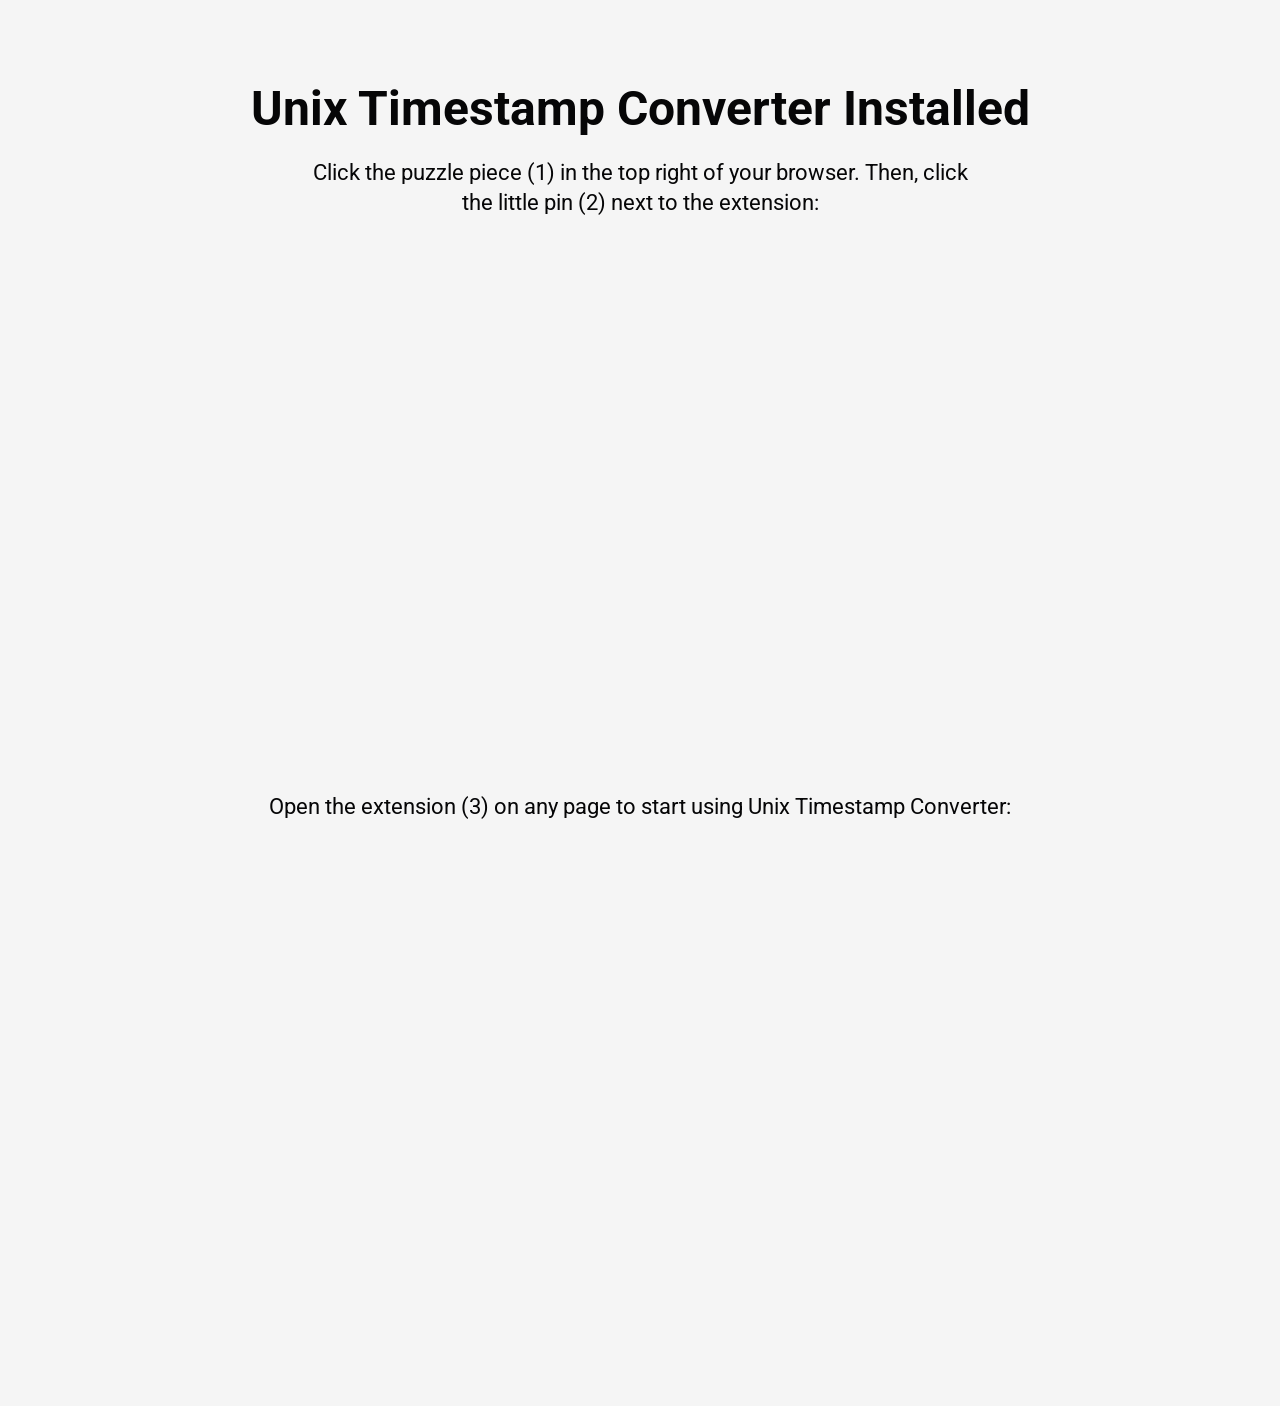
==== index.html @ ab51aa16 "renamed" ====
<!DOCTYPE html>
<!-- saved from url=(0032)https://study-timer.com/welcome/ -->
<html lang="ru" style="--scrollbarWidth: 15px; --100vw: 1521px; --100vh: 730px;"><head><meta http-equiv="Content-Type" content="text/html; charset=UTF-8"> <title>Welcome Page</title><meta name="flexbe-theme-id" value="4"><meta name="viewport" content="width=1200, viewport-fit=cover"><link rel="canonical" href="https://study-timer.com/welcome/"><meta name="format-detection" content="telephone=no"><meta property="og:type" content="web_site"><meta property="og:url" content="https://study-timer.com/welcome/"><meta property="og:title" content="Welcome Page"><meta property="og:description" content=""><meta name="twitter:card" content="summary_large_image"><meta property="og:image" content="https://study-timer.com/img/40467061.jpg"><meta property="og:image:width" content="0"><meta property="og:image:height" content="0"><link rel="icon" type="image/png" sizes="16x16" href="https://study-timer.com/img/40447102_16.png"><link rel="icon" type="image/png" sizes="32x32" href="https://study-timer.com/img/40447102_32.png"><link rel="icon" type="image/png" sizes="120x120" href="https://study-timer.com/img/40447102_120.png"><link rel="icon" type="image/png" sizes="192x192" href="https://study-timer.com/img/40447102_192.png"><link rel="apple-touch-icon" sizes="180x180" href="https://study-timer.com/img/40447102_180.png"><link rel="preconnect" href="https://fonts.gstatic.com/" crossorigin=""><link rel="preconnect" href="https://fonts.googleapis.com/" crossorigin=""><script> window.flexbe_cli = { s_id: 546919, group_id: 657146, p_id: 1975411, theme_id: 4,  vars: {}, locale: {} }; </script><script id="_initPolyfills.js">"use strict";(()=>{for(let r of[Array,String,Reflect.getPrototypeOf(Int8Array)]){let t=function(e){if(e=Math.trunc(e)||0,e<0&&(e+=this.length),!(e<0||e>=this.length))return this[e]};o=t,r.prototype.at||Object.defineProperty(r.prototype,"at",{value:t,writable:!0,enumerable:!1,configurable:!0})}var o;typeof ResizeObserver>"u"&&a("_resizeObserver.js");function a(r){var t;let e=((t=document.head.querySelector('meta[name="flexbe-theme-id"]'))==null?void 0:t.getAttribute("value"))||"4",n=document.head||document.getElementsByTagName("head")[0],i=document.createElement("script");i.type="text/javascript",i.src=`/_s/build/theme/${e}/${r}`,n.appendChild(i)}})();
</script><script id="_viewport.js">"use strict";(()=>{var E="device-width";var u=[0,389],d=[768,1199],c=window,r=document,i={},s=r.head.querySelector("[name=viewport]");function p(){var e;let t=c.screen,n=((e=t.orientation)==null?void 0:e.type)||t.mozOrientation||t.msOrientation||(Math.abs(c.orientation)===90?"landscape":"portrait");return/portrait/.test(n)?"portrait":"landscape"}function O(e){if(!i[e]){let t=Math.min(r.documentElement.clientWidth,r.documentElement.offsetWidth),n=f(e,t);i[e]={orientation:e,viewport:n}}return i[e]}function f(e,t){let n=e==="landscape",o=E;return n&&t>570||t>=d[0]&&t<=d[1]?(o=1200,/iphone|ipod/i.test(navigator.userAgent)&&t>736&&(o+=80)):t>=u[0]&&t<=u[1]&&(o=390),o}function a(e=!1){let t=p(),n=`width=${E}`;if(e&&!i[t]&&s.getAttribute("content")!==n)return s.setAttribute("content",n),setTimeout(()=>a(),100);let{viewport:o}=O(t);s.setAttribute("content",`width=${o}, viewport-fit=cover`)}a(!1);c.addEventListener("orientationchange",()=>a(!0));})();
</script><script id="_scripts.js">"use strict";(()=>{var r=e=>{if(!e||!/lazy/.test(e.type))return;let t=document.createElement("script");Array.from(e.attributes).forEach(n=>t.setAttribute(n.name,n.value)),t.type="module",t.defer=!1,t.appendChild(document.createTextNode(e.innerHTML)),e.parentNode.replaceChild(t,e)};document.addEventListener("DOMContentLoaded",()=>{Array.from(document.scripts).forEach(e=>r(e)),flexbe_cli.events.on("run_code",e=>{r(document.scripts[e.id])})});})();
</script><script id="_text.js">"use strict";(()=>{var m=n=>crypto.getRandomValues(new Uint8Array(n)),y=(n,e,t)=>{let r=(2<<Math.log(n.length-1)/Math.LN2)-1,o=-~(1.6*r*e/n.length);return(i=e)=>{let s="";for(;;){let a=t(o),u=o|0;for(;u--;)if(s+=n[a[u]&r]||"",s.length===i)return s}}},f=(n,e=21)=>y(n,e,m);var b="0123456789abcdefghijklmnopqrstuvwxyzABCDEFGHIJKLMNOPQRSTUVWXYZ",_=f(b,8);var c=(n=>{if(typeof process<"u"&&(n=process.env)!=null&&n.LOG_LEVEL){let e=process.env.LOG_LEVEL.toLowerCase();if(["debug","info","warn","error"].includes(e))return e}return"error"})();function v(n){let e=`[${n}]`;return{debug:(...t)=>{["debug"].includes(c)&&console.debug(e,...t)},info:(...t)=>{["debug","info"].includes(c)&&console.info(e,...t)},warn:(...t)=>{["debug","info","warn"].includes(c)&&console.warn(e,...t)},error:(...t)=>{console.error(e,...t)}}}var O=v("App");var p=(n,e,t)=>!Array.isArray(e)||!Array.isArray(t)||e.length!==t.length?!1:e.every((r,o)=>n?t.includes(r):t[o]===r);var W=p.bind(null,!0),U=p.bind(null,!1);var lt=Object.freeze({value:"fill",title:"FILL",auto:!0,selectValue:"fill"}),at=Object.freeze({value:"auto",title:"AUTO",auto:!0,selectValue:"auto"}),ct=Object.freeze({value:"auto",title:"HUG",auto:!0,selectValue:"auto"}),ut=Object.freeze({value:"px",title:"PX",step:1,altStep:5}),ft=Object.freeze({value:"pt",title:"PT",step:1,altStep:.1}),pt=Object.freeze({value:"em",title:"EM",step:.1,altStep:.01}),dt=Object.freeze({value:"rem",title:"REM",step:.1,altStep:.01}),ht=Object.freeze({value:"vh",title:"VH",step:1,altStep:.1,tip:typeof tr=="function"&&tr("editor::units::vh_tip")}),gt=Object.freeze({value:"vw",title:"VW",step:1,altStep:.1,tip:typeof tr=="function"&&tr("editor::units::vw_tip")}),mt=Object.freeze({value:"cqw",title:"CQW",step:1,altStep:.1}),yt=Object.freeze({value:"cqw",title:"CQH",step:1,altStep:.1}),bt=Object.freeze({value:"ch",title:"CH",step:1,altStep:5,tip:typeof tr=="function"&&tr("editor::units::ch_tip")}),xt=Object.freeze({value:"%",title:"%",step:1,altStep:.1});var Yt=String.fromCharCode;function d(n){if(!(n!=null&&n.childNodes))return 1/0;let t=document.createElement("span");Array.from(n.childNodes).forEach(i=>{t.appendChild(i.cloneNode(!0))});let r=getComputedStyle(n);Object.assign(t.style,{position:"absolute",visibility:"hidden",left:"-9999px",top:"-9999px",fontFamily:r.fontFamily,fontWeight:r.fontWeight,fontStyle:r.fontStyle,fontStretch:r.fontStretch,fontVariant:r.fontVariant,lineHeight:r.lineHeight,textTransform:r.textTransform,fontSize:"100px",letterSpacing:0,textAlign:"center",whiteSpace:"nowrap",padding:0,width:"auto"}),n.ownerDocument.body.appendChild(t);let o=Math.ceil(t.getBoundingClientRect().width)/100;return n.ownerDocument.body.removeChild(t),o}var te={click:globalThis.MouseEvent,auxclick:globalThis.MouseEvent,dblclick:globalThis.MouseEvent,mousedown:globalThis.MouseEvent,mouseup:globalThis.MouseEvent,mouseover:globalThis.MouseEvent,mousemove:globalThis.MouseEvent,mouseout:globalThis.MouseEvent,mouseenter:globalThis.MouseEvent,mouseleave:globalThis.MouseEvent,contextmenu:globalThis.MouseEvent,keydown:globalThis.KeyboardEvent,keyup:globalThis.KeyboardEvent,keypress:globalThis.KeyboardEvent,focus:globalThis.FocusEvent,blur:globalThis.FocusEvent,focusin:globalThis.FocusEvent,focusout:globalThis.FocusEvent,input:globalThis.InputEvent,change:globalThis.Event,submit:globalThis.Event,reset:globalThis.Event,touchstart:typeof globalThis.TouchEvent=="function"?globalThis.TouchEvent:globalThis.Event,touchmove:typeof globalThis.TouchEvent=="function"?globalThis.TouchEvent:globalThis.Event,touchend:typeof globalThis.TouchEvent=="function"?globalThis.TouchEvent:globalThis.Event,touchcancel:typeof globalThis.TouchEvent=="function"?globalThis.TouchEvent:globalThis.Event,scroll:globalThis.UIEvent,resize:globalThis.UIEvent,select:globalThis.UIEvent,wheel:globalThis.WheelEvent,drag:globalThis.DragEvent,dragstart:globalThis.DragEvent,dragend:globalThis.DragEvent,dragenter:globalThis.DragEvent,dragover:globalThis.DragEvent,dragleave:globalThis.DragEvent,drop:globalThis.DragEvent,copy:globalThis.ClipboardEvent,cut:globalThis.ClipboardEvent,paste:globalThis.ClipboardEvent,custom:globalThis.CustomEvent};var E=CSS.supports("width","1cqi"),l=class n{constructor(e={}){this.observer=void 0,this.containers=void 0,this.options=void 0,this.containers=new Set,this.options={rootSelector:".element-content, [data-id]",...e},this.observer=new ResizeObserver(this.handleResize.bind(this))}static getInstance(e){return n.instance||(n.instance=new n(e)),n.instance}observe(e){let t=e.closest(this.options.rootSelector);!t||this.containers.has(t)||(this.containers.add(t),this.observer.observe(t),this.updateContainer(t))}unobserve(e){let t=e.closest(this.options.rootSelector);!t||!this.containers.has(t)||(this.observer.unobserve(t),this.containers.delete(t))}handleResize(e){requestAnimationFrame(()=>{e.forEach(t=>{let r=t.target;this.updateContainer(r)})})}updateContainer(e){let t=e.clientWidth;e.style.setProperty("--100cqi",`${t}px`)}};l.instance=void 0;function h(n,e){if(E||window.isEditor)return;l.getInstance(e).observe(n)}var g=".element-text[data-is-filled]";window.addEventListener("load",()=>{let n=$('<style id="filled-text"></style>'),e=$(g);e.each((t,r)=>{let o=$(r),i=o.closest("[data-id]").attr("data-id"),s=d(o[0]),a=`
            [data-id="${i}"] ${g} {
                --textWidth: ${s};
                --letterSpacing: 0 !important;
            }
        `;n.append(a),h(r)}),e.attr("data-is-filled","computed"),$("head").append(n)});})();
</script><style id="_core.css">
*{box-sizing:border-box;font-smooth:always;-webkit-font-smoothing:antialiased;-moz-osx-font-smoothing:auto;-webkit-tap-highlight-color:var(--focusRing);-webkit-nbsp-mode:normal}*,:focus{outline:none}.is-android *{max-height:9999999px;-moz-text-size-adjust:none}body,html{width:100%;margin:0;padding:0;-webkit-overflow-scrolling:touch;-webkit-locale:"en"}html{min-height:100%;-webkit-text-size-adjust:100%;text-size-adjust:100%;font-size:var(--1rem,16px)!important;letter-spacing:var(--letterSpacing,normal)!important;touch-action:manipulation}body{position:relative;min-width:1200px;word-break:break-word;word-wrap:break-word;overflow-wrap:break-word;background:var(--pageBackground,#fff)}.page-background{background-repeat:var(--pageBackgroundRepeat);background-position:var(--pageBackgroundPosition);background-size:var(--pageBackgroundSize)}:is(a,button,input[type=submit],[tabindex="0"]):focus-visible{box-shadow:0 0 0 4px var(--focusRing)}audio,canvas,embed,iframe,img,object,svg,video{display:block;vertical-align:middle;border-style:none}audio,canvas,embed,iframe,object{-webkit-user-select:none;-moz-user-select:none;user-select:none}embed,iframe,img,input[type=image],object,table,video{aspect-ratio:attr(width)/attr(height)}p{margin:0}h1,h2,h3,h4,h5,h6,ol,p,ul{margin:0;margin-block:0;margin-inline:0}h1{font-size:3rem}h2{font-size:2.25rem}h3{font-size:1.875rem}h4{font-size:1.5rem}h5{font-size:1.25rem}h6{font-size:1rem}.element-text :is(h1,h2,h3,h4,h5,h6){font-size:inherit}.element-text h1{font-size:1.25em}ol,ul{margin:0;padding-inline-start:2ch}:is(ul,ol,table,tr)>br{display:none}button,input,select,textarea{margin:0;font-size:100%;vertical-align:middle}button,input{overflow:visible;line-height:normal}button::-moz-focus-inner,input::-moz-focus-inner{padding:0;border:0}textarea{overflow:auto;vertical-align:top}img{height:auto;vertical-align:middle;border:0;-ms-interpolation-mode:bicubic}img,svg{max-width:100%}svg{display:inline-block;max-height:100%;fill:currentColor;fill-rule:evenodd;stroke:currentColor;stroke-width:0}hr{border:0;margin-top:.5em;margin-bottom:.5em;height:1px;background:currentColor}.page-background{position:absolute;width:100%;height:100%;z-index:-1;contain:strict}.page-background--fixed{position:fixed;left:var(--fixedOffset);width:var(--100vw);height:var(--100lvh)}.is-ios.is-safari .page-background--fixed{transform:translateZ(0)}[color-type=gradient]{display:inline-block;-webkit-background-clip:text;-webkit-text-fill-color:transparent}[color-type=gradient] s,[color-type=gradient] u{text-decoration-color:var(--currentColor)}[color-type=gradient] a{opacity:1!important}[color-type=color]:not(:has([background-type])){display:contents}[color-type=color] s,[color-type=color] u{text-decoration-color:initial}[background-type]{display:initial!important}body:not(.mode--editor){min-height:var(--100vh)}body:not(.mode--editor) .only-editor{display:none}body:not(.show-hidden).adaptive-desktop [data-hidden=desktop],body:not(.show-hidden).adaptive-mobile [data-hidden=mobile],body:not(.show-hidden) [data-hidden=all]{display:none!important}.invisible{opacity:0;visibility:hidden}.hidden-all,[data-hidden=true],[hidden],body.adaptive-desktop .hidden-desktop,body.adaptive-mobile .hidden-mobile,body:not(.adaptive-desktop) .visible-desktop,body:not(.adaptive-mobile) .visible-mobile{display:none!important}.adaptive-mobile .provide-panel-safe-area{padding-top:59px}.widget-list{display:contents}
@property --fixedOffset{syntax:"<length>";inherits:true;initial-value:0}:root{--letterSpacing:0;--1rem:16px;--xsmallGap:15px;--smallGap:25px;--normalGap:50px;--largeGap:70px;--containerWidth:1150px;--containerMaxWidth:100%;--headerElementsGap:7px;--headerMaxWidth:calc(100% - 14px);--headerWidth:calc(var(--containerWidth) + 14px);--100vw:100vw;--100vh:100vh;--100svh:100vh;--100lvh:100vh;--100cqi:100cqi;--100cqb:100cqb;--cover:var(--100svh);--heroHeight:var(--cover);--heroHeightMin:0vh;--heroHeightMax:1000vh;--linkOpacity:1;--linkColor:inherit;--linkDecoration:underline;--linkDecorationThickness:1px;--linkHoverColor:inherit;--linkHoverOpacity:0.75;--linkHoverDecoration:none;--transitionDuration:0.3s;--transitionTiming:ease;--safeAreaTop:env(safe-area-inset-top);--safeAreaRight:env(safe-area-inset-right);--safeAreaBottom:env(safe-area-inset-bottom);--safeAreaLeft:env(safe-area-inset-left);--imageRendering:auto;--scrollbarWidth:0px}@supports (height:1svh){:root{--100svh:100svh;--100lvh:100lvh}}:root{--lightColor:#fff;--lightColor_contrast:#000;--darkColor:#000;--darkColor_contrast:#fff;--lightText:#fff;--lightText_contrast:#060607;--darkText:#060607;--darkText_contrast:#fff;--currentColor:#060607;--currentContrast:#060607;--contrastColor:#fff;--focusRing:rgba(0,149,255,.35)}.full-width{--containerWidth:100%;--containerMaxWidth:100%}body.adaptive-mobile{--containerWidth:360px;--containerMaxWidth:calc(var(--100vw) - 20px * 2);--headerElementsGap:2px;--headerMaxWidth:calc(100% - 10px);--headerWidth:calc(var(--containerWidth) + 4px);--xsmallGap:10px;--smallGap:20px;--normalGap:30px;--largeGap:50px}body.adaptive-mobile .am-full-width{--containerWidth:100%;--containerMaxWidth:100%}[data-contrast]{color:var(--currentColor)}[data-contrast=dark]{--currentColor:var(--darkText);--currentContrast:var(--darkColor);--contrastColor:var(--darkText_contrast)}[data-contrast=light]{--currentColor:var(--lightText);--currentContrast:var(--lightColor);--contrastColor:var(--lightText_contrast)}
@font-face{font-family:Roboto-Ruble;font-style:normal;font-weight:300;src:url("/_s/files/fonts/roboto-ruble-300.woff2") format("woff2");font-display:swap}@font-face{font-family:Roboto-Ruble;font-style:normal;font-weight:400;src:url("/_s/files/fonts/roboto-ruble-400.woff2") format("woff2");font-display:swap}@font-face{font-family:Roboto-Ruble;font-style:normal;font-weight:500;src:url("/_s/files/fonts/roboto-ruble-500.woff2") format("woff2");font-display:swap}@font-face{font-family:Roboto-Ruble;font-style:normal;font-weight:700;src:url("/_s/files/fonts/roboto-ruble-700.woff2") format("woff2");font-display:swap}

[class*=font-family-]{font-family:var(--fontFamily)}.apply-text-style,[class*=text-style-]{font-family:var(--fontFamily);font-size:var(--fontSize);font-weight:var(--fontWeight);line-height:var(--lineHeight);letter-spacing:var(--letterSpacing);font-style:var(--fontStyle);-webkit-text-decoration:var(--textDecoration);text-decoration:var(--textDecoration);text-transform:var(--textTransform);text-align:var(--textAlign,inherit);color:var(--currentColor,currentColor)}.adaptive-mobile .apply-text-style,.adaptive-mobile [class*=text-style-]{font-size:var(--fontSize_mobile,var(--fontSize));font-weight:var(--fontWeight_mobile,var(--fontWeight));line-height:var(--lineHeight_mobile,var(--lineHeight));letter-spacing:var(--letterSpacing_mobile,var(--letterSpacing));text-align:var(--textAlign_mobile,var(--textAlign,inherit));color:var(--currentColor_mobile,var(--currentColor))}a{text-decoration:none;hyphens:manual;pointer-events:all}a,a:active,a:visited{color:inherit;outline:none}.element-text a,.style-link,p a{color:var(--linkColor);-webkit-text-decoration:var(--linkDecoration);text-decoration:var(--linkDecoration);-webkit-text-decoration-skip:ink;text-decoration-skip-ink:auto;text-decoration-thickness:var(--linkDecorationThickness);opacity:var(--linkOpacity);transition:all .3s cubic-bezier(.21,.67,.58,1);cursor:pointer}.element-text a:active,.element-text a:visited,.style-link:active,.style-link:visited,p a:active,p a:visited{color:var(--linkColor)}.is-pointer .element-text a:hover,.is-pointer .style-link:hover,.is-pointer p a:hover{color:var(--linkHoverColor);-webkit-text-decoration:var(--linkHoverDecoration);text-decoration:var(--linkHoverDecoration);opacity:var(--linkHoverOpacity)}ol img,p img,ul img{height:auto!important}figure,pre{margin:0}.close-times{font-size:14px;width:2em;height:2em;margin-top:-.5em;margin-right:-.5em;z-index:99;background-repeat:no-repeat;background-position:50%;cursor:pointer;color:currentColor;opacity:1;transition:opacity .18s cubic-bezier(.21,.67,.58,1);transform:translateZ(0);pointer-events:all;will-change:transform,opacity;outline:none}.is-pointer .close-times:hover{text-decoration:none;opacity:.65}.close-times:after,.close-times:before{display:block;content:"";width:2px;height:1.3em;background:currentColor;position:absolute;left:-1px;right:0;top:0;margin-top:.35em;margin-left:1em}.close-times:before{transform:rotate(45deg)}.close-times:after{transform:rotate(-45deg)}.slider-button{display:none}.is-screenshoter,.mode--editor{--focusRing:transparent}
html{overflow-x:hidden;overflow-y:auto}@media (min-width:768px) and (max-width:1200px){html{overflow-x:auto}}.container-list,body{overflow:hidden}.is-cart-open .container-list,.is-modal-open .container-list{z-index:1;overflow:hidden!important}.container{position:relative;width:var(--containerWidth)!important;max-width:min(var(--containerMaxWidth),100%)!important;margin:0 auto;display:flex;flex-flow:row wrap}.full-width .flexbe-cards-list{max-width:100%;margin-right:0;margin-left:0}.cover{min-height:var(--heroHeight,100vh);min-height:min(max(var(--heroHeightMin),var(--heroHeight)),var(--heroHeightMax));height:auto;align-items:center;align-content:center}.col-2,[data-cols="2"]{flex-basis:8.33333333%;max-width:8.33333333%}.container.col-2{--containerMaxWidth:calc(var(--containerWidth) * 2 / 24)}.col-3,[data-cols="3"]{flex-basis:12.5%;max-width:12.5%}.container.col-3{--containerMaxWidth:calc(var(--containerWidth) * 3 / 24)}.col-4,[data-cols="4"]{flex-basis:16.66666667%;max-width:16.66666667%}.container.col-4{--containerMaxWidth:calc(var(--containerWidth) * 4 / 24)}.col-5,[data-cols="5"]{flex-basis:20.83333333%;max-width:20.83333333%}.container.col-5{--containerMaxWidth:calc(var(--containerWidth) * 5 / 24)}.col-6,[data-cols="6"]{flex-basis:25%;max-width:25%}.container.col-6{--containerMaxWidth:calc(var(--containerWidth) * 6 / 24)}.col-7,[data-cols="7"]{flex-basis:29.16666667%;max-width:29.16666667%}.container.col-7{--containerMaxWidth:calc(var(--containerWidth) * 7 / 24)}.col-8,[data-cols="8"]{flex-basis:33.33333333%;max-width:33.33333333%}.container.col-8{--containerMaxWidth:calc(var(--containerWidth) * 8 / 24)}.col-9,[data-cols="9"]{flex-basis:37.5%;max-width:37.5%}.container.col-9{--containerMaxWidth:calc(var(--containerWidth) * 9 / 24)}.col-10,[data-cols="10"]{flex-basis:41.66666667%;max-width:41.66666667%}.container.col-10{--containerMaxWidth:calc(var(--containerWidth) * 10 / 24)}.col-11,[data-cols="11"]{flex-basis:45.83333333%;max-width:45.83333333%}.container.col-11{--containerMaxWidth:calc(var(--containerWidth) * 11 / 24)}.col-12,[data-cols="12"]{flex-basis:50%;max-width:50%}.container.col-12{--containerMaxWidth:calc(var(--containerWidth) * 12 / 24)}.col-13,[data-cols="13"]{flex-basis:54.16666667%;max-width:54.16666667%}.container.col-13{--containerMaxWidth:calc(var(--containerWidth) * 13 / 24)}.col-14,[data-cols="14"]{flex-basis:58.33333333%;max-width:58.33333333%}.container.col-14{--containerMaxWidth:calc(var(--containerWidth) * 14 / 24)}.col-15,[data-cols="15"]{flex-basis:62.5%;max-width:62.5%}.container.col-15{--containerMaxWidth:calc(var(--containerWidth) * 15 / 24)}.col-16,[data-cols="16"]{flex-basis:66.66666667%;max-width:66.66666667%}.container.col-16{--containerMaxWidth:calc(var(--containerWidth) * 16 / 24)}.col-17,[data-cols="17"]{flex-basis:70.83333333%;max-width:70.83333333%}.container.col-17{--containerMaxWidth:calc(var(--containerWidth) * 17 / 24)}.col-18,[data-cols="18"]{flex-basis:75%;max-width:75%}.container.col-18{--containerMaxWidth:calc(var(--containerWidth) * 18 / 24)}.col-19,[data-cols="19"]{flex-basis:79.16666667%;max-width:79.16666667%}.container.col-19{--containerMaxWidth:calc(var(--containerWidth) * 19 / 24)}.col-20,[data-cols="20"]{flex-basis:83.33333333%;max-width:83.33333333%}.container.col-20{--containerMaxWidth:calc(var(--containerWidth) * 20 / 24)}.col-21,[data-cols="21"]{flex-basis:87.5%;max-width:87.5%}.container.col-21{--containerMaxWidth:calc(var(--containerWidth) * 21 / 24)}.col-22,[data-cols="22"]{flex-basis:91.66666667%;max-width:91.66666667%}.container.col-22{--containerMaxWidth:calc(var(--containerWidth) * 22 / 24)}.col-23,[data-cols="23"]{flex-basis:95.83333333%;max-width:95.83333333%}.container.col-23{--containerMaxWidth:calc(var(--containerWidth) * 23 / 24)}.col-24,[data-cols="24"]{flex-basis:100%;max-width:100%}.container.col-24{--containerMaxWidth:calc(var(--containerWidth) * 24 / 24)}.col-auto{flex-grow:1}.layout-type-header{display:flex;flex-flow:column;gap:10px;pointer-events:none;z-index:1000}.layout-type-header .element-item{pointer-events:all}.layout-type-section-title{margin-bottom:var(--normalGap,50px)}.layout-type-section-footer{margin-top:var(--normalGap,50px)}body.adaptive-desktop .layout-type-section-title:has(.content-zone[data-hidden=all]),body.adaptive-desktop .layout-type-section-title:has(.content-zone[data-hidden=desktop]){margin-bottom:0}body.adaptive-desktop .layout-type-section-footer:has(.content-zone[data-hidden=all]),body.adaptive-desktop .layout-type-section-footer:has(.content-zone[data-hidden=desktop]){margin-top:0}body.adaptive-mobile .layout-type-section-title:has(.content-zone[data-hidden=all]),body.adaptive-mobile .layout-type-section-title:has(.content-zone[data-hidden=mobile]){margin-bottom:0}body.adaptive-mobile .layout-type-section-footer:has(.content-zone[data-hidden=all]),body.adaptive-mobile .layout-type-section-footer:has(.content-zone[data-hidden=mobile]){margin-top:0}.layout-type-cards,.layout-type-column,.layout-type-products,.layout-type-section-footer,.layout-type-section-title,.layout-type-tabs{z-index:1000}.gap-container{margin:calc(var(--gapSize) / -2);max-width:calc(100% + var(--gapSize));pointer-events:none}.gap-item{margin:calc(var(--gapSize) / 2);pointer-events:auto}.gap-zero{--gapSize:0px}.gap-small{--gapSize:var(--smallGap)}.gap-normal{--gapSize:var(--normalGap)}.gap-large{--gapSize:var(--largeGap)}
.b_block,.container-fluid{position:relative}.b_block{z-index:auto;width:100%}.b_block.hidden{display:none}.b_block[data-abtest-variant]:not([data-abtest-active]){display:none!important}body:not(.mode--editor) .b_block.pointerless{pointer-events:none!important}body:not(.mode--editor) .b_block[data-overlayed]{position:absolute}body:not(.is-editor) .b_block[data-overlayed]{pointer-events:none}
.adaptive-mobile .cards-am-1,.cards-1{--columns:1}.cards-1 .flexbe-card{flex-basis:calc(100% - var(--gapSize));max-width:calc(100% - var(--gapSize))}.adaptive-mobile .cards-am-2,.cards-2{--columns:2}.cards-2 .flexbe-card{flex-basis:calc(50% - var(--gapSize));max-width:calc(50% - var(--gapSize))}.adaptive-mobile .cards-am-3,.cards-3{--columns:3}.cards-3 .flexbe-card{flex-basis:calc(33.33333333% - var(--gapSize));max-width:calc(33.33333333% - var(--gapSize))}.adaptive-mobile .cards-am-4,.cards-4{--columns:4}.cards-4 .flexbe-card{flex-basis:calc(25% - var(--gapSize));max-width:calc(25% - var(--gapSize))}.adaptive-mobile .cards-am-5,.cards-5{--columns:5}.cards-5 .flexbe-card{flex-basis:calc(20% - var(--gapSize));max-width:calc(20% - var(--gapSize))}.adaptive-mobile .cards-am-6,.cards-6{--columns:6}.cards-6 .flexbe-card{flex-basis:calc(16.66666667% - var(--gapSize));max-width:calc(16.66666667% - var(--gapSize))}.flexbe-cards-root{display:flex;flex-flow:column;align-items:center;position:relative;flex-shrink:0}.flexbe-cards-root .slider-pagination--cards{--paginationMargin:20px;width:100%}.flexbe-cards-root .slider-pagination--cards.type--fraction{--paginationMargin:15px}.flexbe-cards-root .slider-pagination--cards.position--outside{position:absolute;top:100%;left:50%;transform:translateX(-50%);justify-content:center;text-align:center}.flexbe-cards-root .slider-button--cards{pointer-events:none}.flexbe-cards-root .slider-button--cards.position--under{position:relative;left:0;right:0;padding:var(--sliderButtonMargin) calc(var(--sliderButtonMargin) / 2) 0}.flexbe-cards-root .slider-button--cards.position--under.swiper-button-prev{margin-left:auto}.flexbe-cards-root .slider-button--cards.position--under.swiper-button-next{margin-right:auto}.flexbe-cards-root.slider-disabled .slider-button--cards,.flexbe-cards-root.slider-disabled .slider-pagination--cards{display:none}.flexbe-cards-root.slider-enabled .flexbe-cards{flex-wrap:nowrap;justify-content:start}.flexbe-cards-root.slider-enabled .flexbe-card,.flexbe-cards-root.slider-enabled .flexbe-cards-slider{margin-top:0;margin-bottom:0}.flexbe-cards-container{width:100%;min-height:20px;position:relative;flex-shrink:0;flex-flow:row wrap}.flexbe-cards-container,.flexbe-cards-slider{flex-grow:1;display:flex}.flexbe-cards-slider.swiper-effect-fade{margin:0;max-width:100%}.flexbe-cards-slider.swiper-effect-fade .flexbe-cards{--gapSize:0}.flexbe-cards-slider.swiper-effect-fade .swiper-slide-hidden{pointer-events:none}body.adaptive-desktop .flexbe-cards-slider--desktop>.flexbe-cards{flex-wrap:nowrap;justify-content:start}.flexbe-cards-wrapper{width:100%;display:flex}.hide-overflow .swiper{overflow-x:hidden;overflow-x:clip}.show-overflow .flexbe-cards-slider.swiper-effect-slide .flexbe-card.swiper-slide{opacity:1;transition:all var(--transitionDuration) var(--transitionTiming,ease) var(--transitionDelay,0s)}.show-overflow .flexbe-cards-slider.swiper-effect-slide .flexbe-card.swiper-slide-hidden{cursor:pointer;pointer-events:all}.is-pointer .show-overflow .flexbe-cards-slider.swiper-effect-slide .flexbe-card.swiper-slide-hidden:hover{opacity:.8;transition:opacity .18s ease}.show-overflow--opacity .swiper-slide-hidden{transition:opacity .3s ease!important}.show-overflow--opacity .swiper-slide-hidden *{pointer-events:none!important}.show-overflow--opacity .flexbe-cards-slider.swiper-effect-slide .flexbe-card.swiper-slide-hidden{opacity:.55}.flexbe-cards{width:100%;flex-flow:row wrap}.flexbe-card,.flexbe-cards{display:flex;flex-shrink:0;flex-grow:1}.flexbe-card .component-ico{transition:none}.adaptive-desktop .flexbe-cards-root.full-width,.adaptive-mobile .flexbe-cards-root.am-full-width{padding:0 var(--gapSize)}.adaptive-desktop .flexbe-cards-root.full-width .slider-button--cards,.adaptive-mobile .flexbe-cards-root .slider-button--cards{--sliderButtonMargin:10px;--sliderButtonOffset:max(0px,calc((var(--sliderButtonSize) / 2) - (var(--gapSize) - var(--sliderButtonMargin))))}.adaptive-desktop .flexbe-cards-root.full-width .slider-button--cards.position--outside,.adaptive-mobile .flexbe-cards-root .slider-button--cards.position--outside{padding:0}.adaptive-desktop .flexbe-cards-root.full-width .slider-button--cards.position--outside[data-direction=prev],.adaptive-mobile .flexbe-cards-root .slider-button--cards.position--outside[data-direction=prev]{left:0;right:auto;padding:0;transform:translateX(calc(var(--sliderButtonSize) / -2));margin-left:var(--sliderButtonOffset)}.adaptive-desktop .flexbe-cards-root.full-width .slider-button--cards.position--outside[data-direction=next],.adaptive-mobile .flexbe-cards-root .slider-button--cards.position--outside[data-direction=next]{right:0;left:auto;padding:0;transform:translateX(calc(var(--sliderButtonSize) / 2));margin-right:var(--sliderButtonOffset)}@media (min-width:768px) and (max-width:1320px){body.adaptive-desktop .flexbe-cards-root.normal-width .slider-button--cards.position--outside{--sliderButtonMargin:5px}}@media (min-width:768px) and (max-width:1275px){body.adaptive-desktop .flexbe-cards-root.normal-width .slider-button--cards.position--outside[data-direction=prev]{padding-left:0;padding-right:0;left:0;right:auto;margin-left:-25px}body.adaptive-desktop .flexbe-cards-root.normal-width .slider-button--cards.position--outside[data-direction=next]{padding-left:0;padding-right:0;right:0;left:auto;margin-right:-25px}}
.element-item{--zIndex:0;--zIndexValue:calc(1000 + var(--zIndex, 0));--elementPosition:relative;--elementShrink:0;--elementGrow:0;--elementFlexBasis:auto;--elementFlexBasisY:auto;--elementAlignSelf:auto;--elementAlignX:flex-start;--elementAlignY:flex-start;--elementX:0;--elementY:0;--elementWidth:auto;--elementMinWidth:auto;--elementHeight:auto;--elementMinHeight:auto;--elementRotate:0deg;position:var(--elementPosition)!important;display:flex;flex-shrink:var(--elementShrink,0);flex-grow:var(--elementGrow,0);z-index:var(--zIndexValue);mix-blend-mode:var(--blendMode)}.element-item.fill-space{--elementAlign:stretch!important;--elementGrow:1!important}.element-item.no-gutter{--zIndexValue:var(--bgZIndex);padding:0;margin-left:calc(var(--paddingLeft, 0px) * -1);margin-right:calc(var(--paddingRight, 0px) * -1);width:-moz-available;width:-webkit-fill-available;max-width:none}.element-item.no-gutter.is-first-child{margin-top:calc(var(--paddingTop) * -1)!important}.element-item.no-gutter.is-last-child{margin-bottom:calc(var(--paddingBottom) * -1)!important}.element-item.entity-state--hover>.element-content{--elementOpacity:1!important}.element-content{display:flex;flex-flow:row wrap;justify-content:var(--elementJustify,inherit);align-items:var(--elementAlign,inherit);text-align:var(--elementTextAlign,inherit);opacity:var(--elementOpacity,1);position:relative;width:100%}body:not(.mode--editor) .element-content.pointerless,body:not(.mode--editor) .element-content.pointerless *{pointer-events:none!important;-webkit-user-select:none!important;-moz-user-select:none!important;user-select:none!important}[data-is-container=inline]{container-type:inline-size!important;contain-intrinsic-width:10px}[data-is-container=inline] *{min-width:-moz-min-content;min-width:min-content}[data-element-justify=start]{--elementJustify:flex-start;--elementTextAlign:left}[data-element-justify=center]{--elementJustify:center;--elementTextAlign:center}[data-element-justify=end]{--elementJustify:flex-end;--elementTextAlign:right}[data-element-justify=between]{--elementJustify:space-between;--elementTextAlign:left}[data-element-align=start]{--elementAlign:flex-start}[data-element-align=center]{--elementAlign:center}[data-element-align=end]{--elementAlign:flex-end}body.adaptive-desktop [data-mr="1"]{--sideMarginRight:5%}body.adaptive-desktop [data-ml="1"]{--sideMarginLeft:5%}body.adaptive-desktop [data-mr="2"]{--sideMarginRight:10%}body.adaptive-desktop [data-ml="2"]{--sideMarginLeft:10%}body.adaptive-desktop [data-mr="3"]{--sideMarginRight:15%}body.adaptive-desktop [data-ml="3"]{--sideMarginLeft:15%}body.adaptive-desktop [data-mr="4"]{--sideMarginRight:20%}body.adaptive-desktop [data-ml="4"]{--sideMarginLeft:20%}body.adaptive-desktop [data-mr="5"]{--sideMarginRight:25%}body.adaptive-desktop [data-ml="5"]{--sideMarginLeft:25%}body.adaptive-desktop [data-mr="6"]{--sideMarginRight:30%}body.adaptive-desktop [data-ml="6"]{--sideMarginLeft:30%}body.adaptive-desktop [data-mr="7"]{--sideMarginRight:35%}body.adaptive-desktop [data-ml="7"]{--sideMarginLeft:35%}body.adaptive-desktop [data-mr="8"]{--sideMarginRight:40%}body.adaptive-desktop [data-ml="8"]{--sideMarginLeft:40%}body.adaptive-desktop [data-mr="9"]{--sideMarginRight:45%}body.adaptive-desktop [data-ml="9"]{--sideMarginLeft:45%}body.adaptive-desktop [data-mr="10"]{--sideMarginRight:50%}body.adaptive-desktop [data-ml="10"]{--sideMarginLeft:50%}body.adaptive-desktop [data-mr="11"]{--sideMarginRight:55%}body.adaptive-desktop [data-ml="11"]{--sideMarginLeft:55%}body.adaptive-desktop [data-mr="12"]{--sideMarginRight:60%}body.adaptive-desktop [data-ml="12"]{--sideMarginLeft:60%}body.adaptive-desktop [data-mr="13"]{--sideMarginRight:65%}body.adaptive-desktop [data-ml="13"]{--sideMarginLeft:65%}body.adaptive-desktop [data-mr="14"]{--sideMarginRight:70%}body.adaptive-desktop [data-ml="14"]{--sideMarginLeft:70%}body.adaptive-desktop [data-mr="15"]{--sideMarginRight:75%}body.adaptive-desktop [data-ml="15"]{--sideMarginLeft:75%}body.adaptive-desktop [data-mr="16"]{--sideMarginRight:80%}body.adaptive-desktop [data-ml="16"]{--sideMarginLeft:80%}body.adaptive-desktop [data-mr="17"]{--sideMarginRight:85%}body.adaptive-desktop [data-ml="17"]{--sideMarginLeft:85%}body.adaptive-desktop [data-mr="18"]{--sideMarginRight:90%}body.adaptive-desktop [data-ml="18"]{--sideMarginLeft:90%}body.adaptive-desktop [data-mr="19"]{--sideMarginRight:95%}body.adaptive-desktop [data-ml="19"]{--sideMarginLeft:95%}
.free-area{position:absolute!important}.element-item--free,.free-area{top:0;left:0;right:0;bottom:0;pointer-events:none!important}.element-item--free{--elementHeightPx:var(--elementHeight);--elementPosition:absolute;margin:auto;justify-content:var(--elementAlignX,inherit)!important;align-items:var(--elementAlignY,inherit)!important;contain:layout style size}.element-item--free[data-overflow]{overflow:hidden;contain:strict;border-radius:var(--topLeftRadius,0) var(--topRightRadius,0) var(--bottomRightRadius,0) var(--bottomLeftRadius,0)}.element-content--free{position:relative;flex-shrink:0;pointer-events:auto!important;top:var(--elementY,0);left:var(--elementX,0);width:var(--elementWidth,auto)!important;min-width:var(--elementMinWidth,1px)!important;max-width:var(--elementMaxWidth,none)!important;height:var(--elementHeight,auto)!important;min-height:var(--elementMinHeight,1px)!important;max-height:var(--elementMaxHeight,none)!important;transform:rotate(var(--elementRotate,0));contain:style layout}.element-item.element-with-animation{contain:none}.element-item.element-with-animation.has-scroll-fixed-animation[data-overflow]{clip-path:inset(0)}.element-content.has-animation{contain:none;will-change:transform}body.adaptive-desktop .element-item--free.autowidth-desktop .element-content{container-type:revert}body.adaptive-desktop .element-item--free.autowidth-desktop:not(.autoheight-desktop){--elementWidth:calc(var(--elementHeightPx) / var(--elementProportion))!important}body.adaptive-mobile .element-item--free.autowidth-mobile .element-content{container-type:revert}body.adaptive-mobile .element-item--free.autowidth-mobile:not(.autoheight-mobile){--elementWidth:calc(var(--elementHeightPx) / var(--elementProportion))!important}[data-containment=layout]{width:var(--containerWidth)!important;max-width:var(--containerMaxWidth)!important}.element-item--descent{--zIndexValue:calc(10 + var(--zIndex, 0))}body.adaptive-desktop .element-item--free[data-snap-to]{height:0}body.adaptive-desktop .element-item--free[data-snap-to=top]{bottom:unset}body.adaptive-desktop .element-item--free[data-snap-to=bottom]{top:unset}body.adaptive-mobile .element-item--free[data-am-snap-to]{height:0}body.adaptive-mobile .element-item--free[data-am-snap-to=top]{bottom:unset}body.adaptive-mobile .element-item--free[data-am-snap-to=bottom]{top:unset}
.element-item--static{--elementWidth:100%;width:var(--elementWidth,100%);min-width:var(--elementMinWidth,0);max-width:var(--elementMaxWidth,100%);height:var(--elementHeight,auto);min-height:var(--elementMinHeight,0);max-height:var(--elementMaxHeight,none);padding:var(--elementPaddingTop,var(--elementMarginTop,0)) var(--elementPaddingRight,var(--sideMarginRight,0)) var(--elementPaddingBottom,var(--elementMarginBottom,0)) var(--elementPaddingLeft,var(--sideMarginLeft,0))}
.flexbe-row{width:100%;width:stretch;width:-moz-available;width:-webkit-fill-available;flex-flow:row nowrap;margin:0 calc(var(--gapSize) / -2);pointer-events:none}.flexbe-column,.flexbe-row{display:flex;flex-grow:1;flex-shrink:0}.flexbe-column.gap-item{margin:0;padding:calc(var(--gapSize) / 2)}body.adaptive-desktop .flexbe-row.first-row .flexbe-column{padding-top:0}body.adaptive-desktop .flexbe-row.last-row .flexbe-column{padding-bottom:0}body.adaptive-desktop .layout-type-column.full-width{padding:0 var(--gapSize)}body.adaptive-desktop .clasp-columns .flexbe-column.first-column .content-zone{--topRightRadius:0px;--bottomRightRadius:0px}body.adaptive-desktop .clasp-columns .flexbe-column:not(.first-column):not(.last-column) .content-zone{--topRightRadius:0px;--bottomRightRadius:0px;--topLeftRadius:0px;--bottomLeftRadius:0px}body.adaptive-desktop .clasp-columns .flexbe-column.last-column .content-zone{--topLeftRadius:0px;--bottomLeftRadius:0px}
.header-area{position:relative;width:100%}.header-wrapper{position:relative;width:inherit;will-change:scroll-position}.floating-header-background{display:block!important;position:absolute;top:0;left:0;height:100%;width:100%;pointer-events:none;z-index:-1;opacity:0;visibility:hidden;background:var(--contrastColor);transition:all .15s ease}[data-fixed-animation] .floating-header-background{transition:none}.header-separator{position:relative;margin:0 auto;height:1px;width:var(--containerWidth);background-color:var(--currentColor);z-index:2}body:is(.is-view,.mode--preview,.mode--generation,.state--hide-editor) .b_block[data-overlayed]:not(:has(.position-fixed)){z-index:2499}body:is(.is-view,.mode--preview,.mode--generation,.state--hide-editor) .b_block .fixed-area{z-index:2500}.b_block .position-fixed{position:fixed;top:0;left:var(--fixedOffset,0);width:var(--100vw);z-index:2500;transition:top .15s ease}.b_block .position-fixed .hidden-when-fixed,.b_block .position-fixed .hide-floating-separator{display:none}.b_block .position-fixed .floating-header-background{visibility:visible;opacity:1}.b_block .position-sticky{z-index:2501}.b_block .fade-out{animation:slideDown 1 .12s cubic-bezier(.21,.67,.58,1) reverse,fadeIn 1 .12s cubic-bezier(.21,.67,.58,1) reverse;animation-fill-mode:forwards}.b_block .fade-in{animation:slideDown 1 .2s cubic-bezier(.42,0,.79,.33),fadeIn 1 .2s cubic-bezier(.42,0,.79,.33);animation-fill-mode:forwards}
.modal-list{display:none;width:100%;height:100%;position:fixed;content-visibility:hidden;clip-path:inset(0);top:0;bottom:0;left:0;right:0;z-index:3000;pointer-events:none}.modal-list.rise{z-index:100000}.modal-list.show{display:flex;content-visibility:visible}.m_modal{position:absolute;z-index:0;top:0;left:0;right:0;bottom:0;width:100%;height:100%;display:none;content-visibility:hidden}.m_modal.hide,.m_modal.show{content-visibility:visible;display:block;z-index:1}.m_modal .modal-data{position:relative;z-index:1;height:100%;display:flex;justify-content:center;align-items:center}.m_modal .modal-data>.close-times{position:fixed;top:40px;right:40px}.m_modal .scroller{padding:var(--normalGap) 0;max-height:var(--100vh,100vh);width:100%;height:100%;display:flex;align-items:flex-start;justify-content:center;position:relative;overflow-x:hidden;overflow-y:auto;-webkit-overflow-scrolling:touch;pointer-events:all}.m_modal .modal-content{position:relative;margin:auto}.m_modal .close.rise{z-index:100000!important}body:not(.mode--editor) .m_modal.pointerless .scroller{pointer-events:none}

.content-zone.has-animation{contain:none}body:not(.mode--editor) .content-zone.has-animation{will-change:transform}
body.adaptive-mobile{min-width:320px}body.adaptive-mobile .layout-type-header{gap:5px}body.adaptive-mobile .col-am-4{flex-basis:16.66666667%;max-width:16.66666667%}body.adaptive-mobile .container.col-am-4{--containerMaxWidth:calc(var(--containerWidth) * 4 / 24)}body.adaptive-mobile .col-am-5{flex-basis:20.83333333%;max-width:20.83333333%}body.adaptive-mobile .container.col-am-5{--containerMaxWidth:calc(var(--containerWidth) * 5 / 24)}body.adaptive-mobile .col-am-6{flex-basis:25%;max-width:25%}body.adaptive-mobile .container.col-am-6{--containerMaxWidth:calc(var(--containerWidth) * 6 / 24)}body.adaptive-mobile .col-am-7{flex-basis:29.16666667%;max-width:29.16666667%}body.adaptive-mobile .container.col-am-7{--containerMaxWidth:calc(var(--containerWidth) * 7 / 24)}body.adaptive-mobile .col-am-8{flex-basis:33.33333333%;max-width:33.33333333%}body.adaptive-mobile .container.col-am-8{--containerMaxWidth:calc(var(--containerWidth) * 8 / 24)}body.adaptive-mobile .col-am-9{flex-basis:37.5%;max-width:37.5%}body.adaptive-mobile .container.col-am-9{--containerMaxWidth:calc(var(--containerWidth) * 9 / 24)}body.adaptive-mobile .col-am-10{flex-basis:41.66666667%;max-width:41.66666667%}body.adaptive-mobile .container.col-am-10{--containerMaxWidth:calc(var(--containerWidth) * 10 / 24)}body.adaptive-mobile .col-am-11{flex-basis:45.83333333%;max-width:45.83333333%}body.adaptive-mobile .container.col-am-11{--containerMaxWidth:calc(var(--containerWidth) * 11 / 24)}body.adaptive-mobile .col-am-12{flex-basis:50%;max-width:50%}body.adaptive-mobile .container.col-am-12{--containerMaxWidth:calc(var(--containerWidth) * 12 / 24)}body.adaptive-mobile .col-am-13{flex-basis:54.16666667%;max-width:54.16666667%}body.adaptive-mobile .container.col-am-13{--containerMaxWidth:calc(var(--containerWidth) * 13 / 24)}body.adaptive-mobile .col-am-14{flex-basis:58.33333333%;max-width:58.33333333%}body.adaptive-mobile .container.col-am-14{--containerMaxWidth:calc(var(--containerWidth) * 14 / 24)}body.adaptive-mobile .col-am-15{flex-basis:62.5%;max-width:62.5%}body.adaptive-mobile .container.col-am-15{--containerMaxWidth:calc(var(--containerWidth) * 15 / 24)}body.adaptive-mobile .col-am-16{flex-basis:66.66666667%;max-width:66.66666667%}body.adaptive-mobile .container.col-am-16{--containerMaxWidth:calc(var(--containerWidth) * 16 / 24)}body.adaptive-mobile .col-am-17{flex-basis:70.83333333%;max-width:70.83333333%}body.adaptive-mobile .container.col-am-17{--containerMaxWidth:calc(var(--containerWidth) * 17 / 24)}body.adaptive-mobile .col-am-18{flex-basis:75%;max-width:75%}body.adaptive-mobile .container.col-am-18{--containerMaxWidth:calc(var(--containerWidth) * 18 / 24)}body.adaptive-mobile .col-am-19{flex-basis:79.16666667%;max-width:79.16666667%}body.adaptive-mobile .container.col-am-19{--containerMaxWidth:calc(var(--containerWidth) * 19 / 24)}body.adaptive-mobile .col-am-20{flex-basis:83.33333333%;max-width:83.33333333%}body.adaptive-mobile .container.col-am-20{--containerMaxWidth:calc(var(--containerWidth) * 20 / 24)}body.adaptive-mobile .col-am-21{flex-basis:87.5%;max-width:87.5%}body.adaptive-mobile .container.col-am-21{--containerMaxWidth:calc(var(--containerWidth) * 21 / 24)}body.adaptive-mobile .col-am-22{flex-basis:91.66666667%;max-width:91.66666667%}body.adaptive-mobile .container.col-am-22{--containerMaxWidth:calc(var(--containerWidth) * 22 / 24)}body.adaptive-mobile .col-am-23{flex-basis:95.83333333%;max-width:95.83333333%}body.adaptive-mobile .container.col-am-23{--containerMaxWidth:calc(var(--containerWidth) * 23 / 24)}body.adaptive-mobile .col-am-24{flex-basis:100%;max-width:100%}body.adaptive-mobile .container.col-am-24{--containerMaxWidth:calc(var(--containerWidth) * 24 / 24)}body.adaptive-mobile .gap-am-zero{--gapSize:0px}body.adaptive-mobile .gap-am-10,body.adaptive-mobile .gap-am-xsmall{--gapSize:var(--xsmallGap)}body.adaptive-mobile .gap-am-small{--gapSize:var(--smallGap)}body.adaptive-mobile .gap-am-normal{--gapSize:var(--normalGap)}body.adaptive-mobile .gap-am-large{--gapSize:var(--largeGap)}body.adaptive-mobile .hor-padding-am-0{padding:0}body.adaptive-mobile .hor-padding-am-1{padding:0 1px}body.adaptive-mobile .hor-padding-am-2{padding:0 2px}body.adaptive-mobile .hor-padding-am-3{padding:0 3px}body.adaptive-mobile .hor-padding-am-4{padding:0 4px}body.adaptive-mobile .hor-padding-am-5{padding:0 5px}body.adaptive-mobile .hor-padding-am-6{padding:0 6px}body.adaptive-mobile .hor-padding-am-7{padding:0 7px}body.adaptive-mobile .hor-padding-am-8{padding:0 8px}body.adaptive-mobile .hor-padding-am-9{padding:0 9px}body.adaptive-mobile .hor-padding-am-10{padding:0 10px}body.adaptive-mobile .hor-padding-am-11{padding:0 11px}body.adaptive-mobile .hor-padding-am-12{padding:0 12px}body.adaptive-mobile .hor-padding-am-13{padding:0 13px}body.adaptive-mobile .hor-padding-am-14{padding:0 14px}body.adaptive-mobile .hor-padding-am-15{padding:0 15px}body.adaptive-mobile .hor-padding-am-16{padding:0 16px}body.adaptive-mobile .hor-padding-am-17{padding:0 17px}body.adaptive-mobile .hor-padding-am-18{padding:0 18px}body.adaptive-mobile .hor-padding-am-19{padding:0 19px}body.adaptive-mobile .hor-padding-am-20{padding:0 20px}
body.adaptive-mobile .cards-am-1 .flexbe-card{flex-basis:calc(100% - var(--gapSize));max-width:calc(100% - var(--gapSize))}body.adaptive-mobile .cards-am-2 .flexbe-card{flex-basis:calc(50% - var(--gapSize));max-width:calc(50% - var(--gapSize))}body.adaptive-mobile .cards-am-3 .flexbe-card{flex-basis:calc(33.33333333% - var(--gapSize));max-width:calc(33.33333333% - var(--gapSize))}body.adaptive-mobile .cards-am-4 .flexbe-card{flex-basis:calc(25% - var(--gapSize));max-width:calc(25% - var(--gapSize))}body.adaptive-mobile .card-am-flexible{max-width:none!important}body.adaptive-mobile .flexbe-cards-root .slider-pagination--cards{--paginationMargin:10px}body.adaptive-mobile .flexbe-cards-wrapper{overflow:visible}body.adaptive-mobile .flexbe-cards-slider--mobile>.flexbe-cards{flex-wrap:nowrap;justify-content:start}
body.adaptive-mobile [data-am-element-justify=start]{--elementJustify:flex-start;--elementTextAlign:left}body.adaptive-mobile [data-am-element-justify=center]{--elementJustify:center;--elementTextAlign:center}body.adaptive-mobile [data-am-element-justify=end]{--elementJustify:flex-end;--elementTextAlign:right}body.adaptive-mobile [data-am-element-align=start]{--elementAlign:flex-start}body.adaptive-mobile [data-am-element-align=center]{--elementAlign:center}body.adaptive-mobile [data-am-element-align=end]{--elementAlign:flex-end}
body.adaptive-mobile .flexbe-row{flex-wrap:wrap;margin:0}body.adaptive-mobile .flexbe-row.first-row .first-column{--gapSizeTop:0}body.adaptive-mobile .flexbe-row.last-row .last-column{--gapSizeBottom:0}body.adaptive-mobile .flexbe-row.reverse-on-mobile{flex-wrap:wrap-reverse}body.adaptive-mobile .flexbe-row.reverse-on-mobile .first-column{--gapSizeTop:calc(var(--gapSize) / 2);--gapSizeBottom:0}body.adaptive-mobile .flexbe-row.reverse-on-mobile .last-column{--gapSizeTop:0;--gapSizeBottom:calc(var(--gapSize) / 2)}body.adaptive-mobile .flexbe-column{--gapSizeTop:calc(var(--gapSize) / 2);--gapSizeBottom:calc(var(--gapSize) / 2);width:100%;max-width:100%;flex-basis:100%;padding:var(--gapSizeTop) 0 var(--gapSizeBottom)}body.adaptive-mobile .layout-type-column.am-full-width{padding:0 var(--gapSize)}body.adaptive-mobile .am-clasp-columns .flexbe-column.first-column .content-zone{--bottomLeftRadius:0px;--bottomRightRadius:0px}body.adaptive-mobile .am-clasp-columns .flexbe-column:not(.first-column):not(.last-column) .content-zone{--bottomLeftRadius:0px;--bottomRightRadius:0px;--topRightRadius:0px;--topLeftRadius:0px}body.adaptive-mobile .am-clasp-columns .flexbe-column.last-column .content-zone{--topRightRadius:0px;--topLeftRadius:0px}
body.adaptive-mobile .m_modal .modal-data>.close-times{display:block!important;top:0;right:var(--fixedOffset);margin-top:20px;margin-right:10px}body.adaptive-mobile .m_modal .component-bg{left:var(--fixedOffset);width:var(--100vw)}body.adaptive-mobile .m_modal .scroller{min-height:100%;padding:0}body.adaptive-mobile .m_modal .modal-data{justify-content:stretch;align-items:stretch}

.flex{display:flex}.flex-row{flex-direction:row}.flex-col{flex-direction:column}.justify-center{justify-content:center}.justify-between{justify-content:space-between}.items-center{align-items:center}.flex-grow{flex-grow:1}
.overflow{overflow:hidden}.noanimate,.noanimate *{transition:none!important;animation:none!important}.scrollable{pointer-events:all;overflow-x:hidden;overflow-y:auto;-webkit-overflow-scrolling:touch}.invisible-scrollbar{scrollbar-width:none}.invisible-scrollbar::-webkit-scrollbar{display:none}.whitespace-normal{word-break:keep-all;word-wrap:normal;overflow-wrap:normal}.whitespace-nowrap{white-space:nowrap}.justify-content-start{justify-content:flex-start}.justify-content-end{justify-content:flex-end}.justify-content-center{justify-content:center}.align-items-start{align-items:flex-start;align-content:flex-start}.align-items-end{align-items:flex-end;align-content:flex-end}.align-items-center{align-items:center;align-content:center}.align-items-stretch{align-items:stretch;align-content:stretch}.fr-dib{display:block;margin:0 auto}.fr-dib.fr-fil{margin-left:0}.fr-dib.fr-fir{margin-right:0}.fr-dii{display:inline-block;margin:.5em}.fr-dii.fr-fil{float:left;margin-left:0}.fr-dii.fr-fir{float:right;margin-right:0}
</style><link id="_animations_slideup.css" href="./Welcome Page_files/_animations_slideup.css" media="all" rel="stylesheet" type="text/css"><style id="bg.css">
.component-bg{position:absolute;top:0;left:0;right:0;bottom:-1px;overflow:hidden;pointer-events:none;z-index:0}.component-bg .layer{position:absolute;top:0;left:0;width:100%;height:100%}.component-bg .color-holder{background:var(--componentBgVideoPreview,transparent)}.component-bg .image-holder,.component-bg .preview-holder{background-repeat:no-repeat;background-size:cover}.component-bg .image-holder{image-rendering:var(--imageRendering,auto)}.component-bg .preview-holder{transition:opacity .3s ease,visibility .3s ease}.component-bg .video-holder{opacity:0;display:flex;align-items:center;justify-content:center}.component-bg .video-holder iframe,.component-bg .video-holder video{flex-shrink:0}.component-bg .parallax-holder+.image-holder{animation:none!important}.component-bg .parallax-holder.ready+.image-holder{opacity:0;visibility:hidden}.component-bg .overlay{background:var(--componentBgColor,transparent);opacity:var(--componentBgOpacity,1)}.component-bg.image-loaded .preview-holder{opacity:0;visibility:hidden}.component-bg.video-loaded .color-holder,.component-bg.video-loaded .image-holder{opacity:0;visibility:hidden;display:none}.component-bg.video-loaded .video-holder{opacity:1}.component-bg[data-type=video][data-effect]{clip-path:inset(0)}.component-bg[data-type=video][data-effect] .image-holder,.component-bg[data-type=video][data-effect] .video-holder{position:fixed;height:max(100vh,var(--100vh))}.component-bg[data-type=video][data-effect=parallax] .image-holder,.component-bg[data-type=video][data-effect=parallax] .video-holder{transform:translateZ(0);will-change:transform}.component-bg[data-type=image][data-effect=fixed] .image-holder{transform:none!important;transition:none!important;animation:none!important;will-change:unset!important;contain:none!important}.component-bg[data-type=image][data-effect=fixed] .image-holder,.component-bg[data-type=image][data-effect=fixed] .preview-holder{background-attachment:fixed}body:is(.is-ios,.is-osx.is-touch,.is-safari,.adaptive-mobile) .component-bg[data-effect=fixed]{clip-path:inset(0)}body:is(.is-ios,.is-osx.is-touch,.is-safari,.adaptive-mobile) .component-bg[data-effect=fixed] .image-holder,body:is(.is-ios,.is-osx.is-touch,.is-safari,.adaptive-mobile) .component-bg[data-effect=fixed] .preview-holder{position:fixed;background-attachment:scroll;left:var(--fixedOffset);width:var(--100vw);height:var(--100lvh);will-change:transform;transform:translateZ(0)}.b_block .component-bg .overlay[data-alpha="1"]{opacity:1!important}body.adaptive-mobile .component-bg[data-mobile-video-enabled=false] .video-holder{display:none!important}body.adaptive-mobile .component-bg[data-mobile-video-enabled=false] .image-holder{opacity:1;visibility:visible;display:block}body.adaptive-mobile .component-bg[data-effect-mobile=off] .layer{position:absolute!important;top:0!important;left:0!important;width:100%!important;height:100%!important;background-attachment:scroll!important;transform:none!important;will-change:auto!important}body.adaptive-mobile .component-bg[data-effect-mobile=off] .image-holder{opacity:1!important;visibility:visible!important}body.adaptive-mobile .component-bg[data-effect-mobile=off] .parallax-holder{display:none!important}body.adaptive-mobile .component-bg[data-effect-mobile=off] .overlay{--componentBgOpacity:revert!important}
</style><style id="bg-element.css">
.bg-element{position:relative;box-sizing:border-box;--bgColor:none;--bgImage:none;--bgAverageColor:none;--bgShadingColor:none;--bgPositionX:50%;--bgPositionY:50%;--bgShadow:none;--borderWidth:0px;--borderColor:transparent;--bgZIndex:998;--bgZBorder:999;--hoverFadeInFrom:0;--hoverFadeInTo:1;z-index:auto}.bg-border,.bg-border-hover,.bg-fill,.bg-fill-hover,.bg-glare-hover,.bg-preview,.bg-shadow{position:absolute;top:0;left:0;right:0;bottom:0;border-radius:var(--topLeftRadius,0) var(--topRightRadius,0) var(--bottomRightRadius,0) var(--bottomLeftRadius,0);pointer-events:none}.bg-glare-hover{overflow:hidden;contain:strict;z-index:var(--bgZIndex)}.bg-glare-hover:before{position:absolute;top:0;left:0;right:0;bottom:0;content:"";aspect-ratio:1/1;border-radius:100%;transform:translate(calc(var(--bgGlareX, 0) - 50%),calc(var(--bgGlareY, 0) - 50%));background:var(--bgGlareColor);filter:blur(var(--bgGlareBlur,100px));z-index:auto;width:0;transition:width max(var(--transitionDuration),.1s) var(--transitionTiming,ease)}.bg-fill{z-index:var(--bgZIndex);background:var(--bgColor)}.bg-fill[data-img-ext=png]{background-color:transparent}.bg-fill[data-type=image]{background-size:cover;background-repeat:no-repeat;background-position:var(--bgPositionX) var(--bgPositionY)}.bg-fill[data-type=image]:before{content:"";display:block;position:absolute;top:0;left:0;width:100%;height:100%;box-sizing:border-box;background:var(--bgShadingColor);border-radius:inherit}.bg-fill-hover{display:none;z-index:var(--bgZIndex);background:var(--hoverBgColor)}.bg-fill-hover[data-img-ext=png]{background-color:transparent}.bg-fill-hover[data-type=image]{background-size:cover;background-repeat:no-repeat;background-color:var(--hoverBgAverageColor);background-position:var(--hoverBgPositionX) var(--hoverBgPositionY)}.bg-fill-hover[data-type=image]:before{content:"";display:block;position:absolute;top:0;left:0;width:100%;height:100%;box-sizing:border-box;background-color:var(--hoverBgShadingColor);border-radius:inherit}.bg-preview{z-index:var(--bgZIndex);background-repeat:no-repeat;background-size:cover;background-position:var(--bgPositionX) var(--bgPositionY);background-color:var(--bgAverageColor);transition:opacity .4s ease,visibility .4s ease}.bg-border{border:var(--borderWidth) solid var(--borderColor);z-index:var(--bgZBorder)}.bg-border.is-gradient{background:var(--borderGradient);border-radius:0;border:0}.bg-border-hover{display:none;z-index:var(--bgZBorder);border:var(--borderWidth) solid var(--hoverBorderColor)}.bg-border-hover.is-gradient{background:var(--hoverBorderGradient);border-radius:0;border:0}.bg-shadow{box-shadow:var(--bgShadow);z-index:var(--bgZIndex)}.is-touch .bg-glare-hover{display:none!important}
</style><style id="image.css">
.component-image{width:100%;position:relative;overflow:hidden;display:block;z-index:1;padding-bottom:0!important}.component-image:not(.thumb-item){border-radius:var(--radius,0)}.component-image.empty .component-image__image{background:currentColor;opacity:.15}.component-image.round{--radius:50%!important}.component-image[data-action-target]{cursor:pointer}.component-image [data-action]{position:absolute;inset:0;z-index:3}.is-pointer .component-image[data-effect=zoom] .component-image__image{transition:transform .5s ease;left:-1px;right:-1px;bottom:-1px;top:-1px}.is-pointer .component-image[data-effect=zoom]:hover{will-change:transform}.is-pointer .component-image[data-effect=zoom]:hover .component-image__image{transform:scale(1.06);transition:transform 1.35s cubic-bezier(.45,.16,0,.57)}.component-image__image{overflow:hidden}.component-image__img{display:block;position:relative;object-fit:contain;opacity:1;visibility:visible;z-index:0;-webkit-user-select:none;-moz-user-select:none;user-select:none;-webkit-user-drag:none;text-indent:-9999px;min-width:100%;max-width:100%;max-height:100%;aspect-ratio:var(--ratio)}.component-image__img:not([src]){content:url([data-uri])}.component-image__bg{image-rendering:var(--imageRendering,auto);width:100%;min-height:100%;padding-bottom:var(--proportion,var(--imageProportion,100%));background-repeat:no-repeat;background-position:var(--imagePositionX,50%) var(--imagePositionY,50%);background-size:cover;opacity:1;visibility:visible;z-index:0}.component-image__bg--contain{background-size:contain}.component-image__bg--repeat{background-size:auto;background-repeat:repeat}.component-slider .component-image__bg--contain{--imagePositionX:50%!important;--imagePositionY:50%!important}

.component-image__scroll{position:absolute;z-index:2;text-align:left;top:0;left:0;width:100%;height:100%;opacity:0;overflow-x:hidden;overflow-y:auto;transition:opacity .35s ease .15s;--titleSize:1.375rem;--descSize:0.875rem}.component-image__scroll[data-size=large]{--titleSize:1.875rem;--descSize:1rem}.component-image__scroll[data-size=small]{--titleSize:1.125rem}.component-image__scroll[data-size=xsmall]{--titleSize:0.9375rem;--descSize:0.8125rem}.component-image__content{position:relative;width:100%;min-height:100%;display:flex;flex-flow:column;padding:min(5%,30px)}body.adaptive-mobile .component-image__content{padding:10px}.component-image__content[data-position=auto]{--textAlign:auto}.component-image__content[data-position*=top]{justify-content:flex-start}.component-image__content[data-position*=bottom]{justify-content:flex-end}.component-image__content[data-position*=left]{align-items:flex-start;--textAlign:left}.component-image__content[data-position*=right]{align-items:flex-end;--textAlign:right}.component-image__content[data-position^=center]{justify-content:center}.component-image__content[data-position$=center]{align-items:center;--textAlign:center}.component-image__overlay{z-index:0;position:absolute;top:0;left:0;width:100%;height:100%;pointer-events:none}.component-image__title{font-size:var(--fontSizeTitle,var(--titleSize));line-height:var(--lineHeightTitle,1.15);font-weight:var(--fontWeightTitle,700);text-align:var(--textAlignTitle,var(--textAlign,center));letter-spacing:var(--letterSpacingTitle,0);font-style:var(--fontStyleTitle,normal);-webkit-text-decoration:var(--textDecorationTitle,auto);text-decoration:var(--textDecorationTitle,auto);transform:translateY(4px);transition:transform .3s ease .15s}.component-image__desc,.component-image__title{z-index:1;word-break:normal;word-wrap:normal;overflow-wrap:normal}.component-image__desc{font-size:var(--fontSizeDesc,var(--descSize));line-height:var(--lineHeightDesc,1.3);font-weight:var(--fontWeightDesc,700);text-align:var(--textAlignDesc,var(--textAlign,center));letter-spacing:var(--letterSpacingDesc,0);font-style:var(--fontStyleDesc,normal);-webkit-text-decoration:var(--textDecorationDesc,auto);text-decoration:var(--textDecorationDesc,auto);display:block;transform:translateY(7px);transition:transform .35s ease .15s}.component-image__title~.component-image__desc{margin-top:.4em}.component-image.hover .component-image__scroll,.component-image__scroll[data-type=static]{opacity:1;transition-delay:0s}.component-image.hover .component-image__scroll :is(.component-image__title,.component-image__desc),.component-image__scroll[data-type=static] :is(.component-image__title,.component-image__desc){transform:translateZ(0);transition-delay:0s}
</style><link id="entities.css" href="./Welcome Page_files/58b5.css" media="all" rel="stylesheet" type="text/css"><link id="page_host_1975411" href="./Welcome Page_files/1975411_1123447.css" media="all" rel="stylesheet" type="text/css"><meta name="theme-color" content="#FFF"><style> body { --pageBackground: #FFF; }  </style>  <style id="filled-text"></style></head> <body class="is-view adaptive-desktop animation--slide_up is-desktop is-pointer is-chrome DOMContentLoaded" data-contrast="dark">        <main class="container-list "> <section class="b_block block-305395150 was-view" data-is="block" data-id="305395150" data-b-id="BUNDLE" data-page-id="1975411" data-contrast="dark" tabindex="-1"> <div class="component-bg " aria-hidden="true" data-component="background" data-type="color" data-has-placeholder="true" data-lazy="true"> <div class="layer overlay"></div> </div> <div class="main-area"> <div class="main-area_spacer main-area_spacer--top"></div> <div class="container container-section-title layout-type-section-title zone-502465914  normal-width am-normal-width content-zone content-zone--vertical  no-gap" data-is="zone" data-id="502465914" data-e-id="zone" data-multivar=""> <div class="elements-list elements-list--static lightbox-container elements-list--only elements-list--allowFill" data-direction="column" data-elements-scope="zone" data-element-align="center" data-element-justify="center"> <div class="element-item is-first-child element-item--static" style="--zIndex: 1;" data-element-justify="center" data-is="element" data-id="179999543" data-e-id="text01"> <div class="element-content element-179999543  element-content--static"> <div class="element-text text-style-title  "> Unix Timestamp Converter Installed<br> </div> </div> </div> <div class="element-item is-last-child element-item--static" style="--zIndex: 0;" data-element-justify="center" data-is="element" data-id="233714326" data-e-id="text01"> <div class="element-content element-233714326  element-content--static"> <div class="element-text text-style-subtitle  ">  Click the puzzle piece (1) in&nbsp;the top right of&nbsp;your browser. Then, click the little pin (2) next to&nbsp;the extension:<br> </div> </div> </div> </div> </div> <div class="layout-type-column gap-normal gap-am-normal  normal-width am-normal-width grid-zone container lightbox-container zone-628954979  " data-is="zone" data-id="628954979" data-e-id="zone_grid"> <div class="zone-905279740  content-zone content-zone--vertical  no-gap" data-is="zone" data-id="905279740" data-e-id="zone" data-multivar=""> <div class="elements-list elements-list--static lightbox-container elements-list--only elements-list--allowFill" data-direction="column" data-elements-scope="zone" data-element-align="start" data-element-justify="center"> <div class="element-item is-first-child element-item--static" style="--zIndex: 2;" data-element-justify="center" data-is="element" data-id="966851142" data-e-id="media01"> <div class="element-content element-966851142  element-content--static"> <figure class="component-image js-hover" data-component="image" data-img-scale="cover" data-img-type="background" data-img-id="40467058" data-img-ext="png" data-img-proportion="71.7527764365041" data-img-x="50%" data-img-y="0%" data-img-lazy="" data-img-autoload="" data-img-transparent="" style="--imagePositionX: 50%; --imagePositionY: 0%"> <div class="component-image__image component-image__bg component-image__bg--cover" role="img" aria-label="" data-original="/img/40467058.png" style="background-image: url(&quot;/img/40467058_1138_q70.webp&quot;);"></div> <noscript><img alt="" src="/img/40467058.png" itemprop="image" /></noscript> </figure> </div> </div> <div class="element-item element-item--static" style="--zIndex: 1;" data-element-justify="center" data-is="element" data-id="754924768" data-e-id="text01"> <div class="element-content element-754924768  element-content--static"> <div class="element-text text-style-subtitle  ">  Open the extension (3) on&nbsp;any page to start using Unix Timestamp Converter:<br> </div> </div> </div> <div class="element-item is-last-child element-item--static" style="--zIndex: 0;" data-element-justify="center" data-is="element" data-id="631195822" data-e-id="media01"> <div class="element-content element-631195822  element-content--static"> <figure class="component-image js-hover" data-component="image" data-img-scale="cover" data-img-type="background" data-img-id="40467060" data-img-ext="png" data-img-proportion="71.82213629772836" data-img-x="50%" data-img-y="0%" data-img-lazy="" data-img-autoload="" data-img-transparent="" style="--imagePositionX: 50%; --imagePositionY: 0%"> <div class="component-image__image component-image__bg component-image__bg--cover" role="img" aria-label="" data-original="/img/40467060.png" style="background-image: url(&quot;/img/40467060_1138_q70.webp&quot;);"></div> <noscript><img alt="" src="/img/40467060.png" itemprop="image" /></noscript> </figure> </div> </div> </div> </div> </div> <div class="main-area_spacer main-area_spacer--bottom"></div> </div> </section> </main> <aside class="modal-list"> </aside> <div class="widget-list"> </div>          <style id="font-setup">  @import url('https://fonts.googleapis.com/css2?display=swap&family=Roboto:ital,wght@0,100;0,200;0,300;0,400;0,500;0,600;0,700;0,800;0,900;1,100;1,200;1,300;1,400;1,500;1,600;1,700;1,800;1,900&family=Roboto:ital,wght@0,100;0,200;0,300;0,400;0,500;0,600;0,700;0,800;0,900;1,100;1,200;1,300;1,400;1,500;1,600;1,700;1,800;1,900&family=Roboto:ital,wght@0,100;0,200;0,300;0,400;0,500;0,600;0,700;0,800;0,900;1,100;1,200;1,300;1,400;1,500;1,600;1,700;1,800;1,900&family=Roboto:ital,wght@0,100;0,200;0,300;0,400;0,500;0,600;0,700;0,800;0,900;1,100;1,200;1,300;1,400;1,500;1,600;1,700;1,800;1,900&family=Roboto:ital,wght@0,100;0,200;0,300;0,400;0,500;0,600;0,700;0,800;0,900;1,100;1,200;1,300;1,400;1,500;1,600;1,700;1,800;1,900&family=Roboto:ital,wght@0,100;0,200;0,300;0,400;0,500;0,600;0,700;0,800;0,900;1,100;1,200;1,300;1,400;1,500;1,600;1,700;1,800;1,900&family=Roboto:ital,wght@0,100;0,200;0,300;0,400;0,500;0,600;0,700;0,800;0,900;1,100;1,200;1,300;1,400;1,500;1,600;1,700;1,800;1,900&family=Playfair+Display:ital,wght@0,100;0,200;0,300;0,400;0,500;0,600;0,700;0,800;0,900;1,100;1,200;1,300;1,400;1,500;1,600;1,700;1,800;1,900');   body {
font-family: Roboto,Helvetica,Arial,sans-serif; font-size: 16px; font-weight: 400; line-height: 1.5; letter-spacing: 0px
}
.text-style-h1 {
--fontFamily: Roboto,Helvetica,Arial,sans-serif; --fontSize: 72px; --fontWeight: 500; --lineHeight: 1; --letterSpacing: 0px; --textTransform: none; --fontStyle: normal; --fontSize_mobile: 40px; --fontWeight_mobile: var(--fontWeight); --lineHeight_mobile: var(--lineHeight); --letterSpacing_mobile: var(--letterSpacing)
}
.text-style-title {
--fontFamily: Roboto,Helvetica,Arial,sans-serif; --fontSize: 40px; --fontWeight: 500; --lineHeight: 1.2; --letterSpacing: 0px; --textTransform: none; --fontStyle: normal; --fontSize_mobile: 34px; --fontWeight_mobile: var(--fontWeight); --lineHeight_mobile: var(--lineHeight); --letterSpacing_mobile: var(--letterSpacing)
}
.text-style-h3 {
--fontFamily: Roboto,Helvetica,Arial,sans-serif; --fontSize: 22px; --fontWeight: 700; --lineHeight: 1.3; --letterSpacing: 0px; --textTransform: none; --fontStyle: normal; --fontSize_mobile: var(--fontSize); --fontWeight_mobile: var(--fontWeight); --lineHeight_mobile: var(--lineHeight); --letterSpacing_mobile: var(--letterSpacing)
}
.text-style-h4 {
--fontFamily: Roboto,Helvetica,Arial,sans-serif; --fontSize: 18px; --fontWeight: 700; --lineHeight: 1.5; --letterSpacing: 0px; --textTransform: none; --fontStyle: normal; --fontSize_mobile: var(--fontSize); --fontWeight_mobile: var(--fontWeight); --lineHeight_mobile: var(--lineHeight); --letterSpacing_mobile: var(--letterSpacing)
}
.text-style-subtitle {
--fontFamily: Roboto,Helvetica,Arial,sans-serif; --fontSize: 22px; --fontWeight: 400; --lineHeight: 1.5; --letterSpacing: 0px; --textTransform: none; --fontStyle: normal; --fontSize_mobile: var(--fontSize); --fontWeight_mobile: var(--fontWeight); --lineHeight_mobile: var(--lineHeight); --letterSpacing_mobile: var(--letterSpacing)
}
.text-style-content {
--fontFamily: Roboto,Helvetica,Arial,sans-serif; --fontSize: 16px; --fontWeight: 400; --lineHeight: 1.5; --letterSpacing: 0px; --textTransform: none; --fontStyle: normal; --fontSize_mobile: var(--fontSize); --fontWeight_mobile: var(--fontWeight); --lineHeight_mobile: var(--lineHeight); --letterSpacing_mobile: var(--letterSpacing)
}
.text-style-caption {
--fontFamily: Roboto,Helvetica,Arial,sans-serif; --fontSize: 14px; --fontWeight: 400; --lineHeight: 1.3; --letterSpacing: 0px; --textTransform: none; --fontStyle: normal; --fontSize_mobile: var(--fontSize); --fontWeight_mobile: var(--fontWeight); --lineHeight_mobile: var(--lineHeight); --letterSpacing_mobile: var(--letterSpacing)
}
.text-style-quote {
--fontFamily: "Playfair Display",Helvetica,Arial,sans-serif; --fontSize: 22px; --fontWeight: 400; --lineHeight: 1.37; --letterSpacing: 0px; --textTransform: none; --fontStyle: normal; --fontSize_mobile: var(--fontSize); --fontWeight_mobile: var(--fontWeight); --lineHeight_mobile: var(--lineHeight); --letterSpacing_mobile: var(--letterSpacing)
}
.font-family-h1 {
--fontFamily: Roboto,Helvetica,Arial,sans-serif
}
.font-family-title {
--fontFamily: Roboto,Helvetica,Arial,sans-serif
}
.font-family-h3 {
--fontFamily: Roboto,Helvetica,Arial,sans-serif
}
.font-family-h4 {
--fontFamily: Roboto,Helvetica,Arial,sans-serif
}
.font-family-subtitle {
--fontFamily: Roboto,Helvetica,Arial,sans-serif
}
.font-family-content {
--fontFamily: Roboto,Helvetica,Arial,sans-serif
}
.font-family-caption {
--fontFamily: Roboto,Helvetica,Arial,sans-serif
}
.font-family-quote {
--fontFamily: "Playfair Display",Helvetica,Arial,sans-serif
} </style><link id="_fixes.css" media="all" rel="stylesheet" type="text/css" href="./Welcome Page_files/_fixes.css"><link id="bg-element_hover.css" media="all" rel="stylesheet" type="text/css" href="./Welcome Page_files/bg-element_hover.css"><script id="flexbe-vars"> flexbe_cli.vars = {"site":{"id":657146,"delivery":[],"pickups":[],"currencyData":{"code":"RUB","symbol":"₽","decimals":2},"currencyFormat":{"str":":value :symbol","t":" ","d":","},"language":"ru","country":"RU","timezone":"Asia/Almaty","images":{"lazy":1,"lazy_priority":0,"effect":"color","webp":1,"avif":0,"quality":"high","slow_network":1,"webp_support":true,"avif_support":true,"quality_map":{"jpg":70,"webp":70,"avif":55}},"captcha":{"enabled":false,"ttl":0,"visible":false,"policy":{"show":false},"env":{"RECAPTCHA_ENABLED":true,"RECAPTCHA_VISIBLE_SITE_KEY":"6LcNruQfAAAAALLWn_aK1WMYiiD5AIO3mPuOKJUm","RECAPTCHA_INVISIBLE_SITE_KEY":"6LekqeQfAAAAAEm10Ek6V0ZSEqIvofQ6Pg3xlh1Z"}},"cookiesWarning":{"style":null,"show":0,"uri_link":null,"link_text":null,"use_policy":null,"button_text":null,"custom_text":null,"use_custom_warning_text":null,"show_decline_button":1,"decline_button_text":null,"dont_set_if_not_agree":0,"uri":null,"content":null,"consent_mode":"open"},"smoothingScroll":0,"trailingSlash":"default","discounts":[],"ecommerce":{"inStockStatus":"in_stock","outOfStockStatus":"out_of_stock","autoOpenCart":false,"minTotalOrder":0,"hideOutOfStock":false,"allowPreorder":false,"allowPriceless":false,"zeroPrice":true,"hidePrice":false,"noPriceLabel":"Не указана"},"delayCounters":3000,"googleMapsKey":"","yandexMapsKey":""},"page":{"id":1975411,"versionId":1123447,"themeId":4,"utime":"2024-03-16T07:00:56.000Z","language":"ru","responsive":"auto"},"globals":{"themesHash":"6387da26a73800d27a74d36168825545","versionId":"0781f56a","isScreenshot":null,"isBot":null,"isCriticalCss":null,"isService":null},"context":{"productId":null}}; flexbe_cli.plugins = {}; flexbe_cli.locale.translation = {"calendar":{"choose_time_desc":"Выберите время","days":{"fr":"Пт","mo":"Пн","sa":"Сб","su":"Вс","th":"Чт","tu":"Вт","we":"Ср"},"errors":{"invalid_date":"Некорректная дата"},"month":{"april":"Апрель","august":"Август","december":"Декабрь","february":"Февраль","january":"Январь","july":"Июль","june":"Июнь","march":"Март","may":"Май","november":"Ноябрь","october":"Октябрь","september":"Сентябрь"},"month_d":{"april":"Апреля","august":"Августа","december":"Декабря","february":"Февраля","january":"Января","july":"Июля","june":"Июня","march":"Марта","may":"Мая","november":"Ноября","october":"Октября","september":"Сентября"}},"cart":{"cancel_remove":{"cancel":"Восстановить","seconds":"c","text":"Товар удалён"},"count":"Всего","delivery":{"unavailable_error":"Доставка недоступна"},"delivery_price_not_fix":"Стоимость доставки не включена в итоговую сумму заказа","discount_title":"Скидка на заказ","empty":"Корзина пуста","free_price":"Бесплатно","item":"шт.","maximum_quantity_tip":"Добавлено максимально доступное количество","min_total_delivery_tip":"Минимальная сумма заказа для выбранного способа доставки ⏤ %sum%","min_total_info":"Минимальная сумма заказа ⏤ ","min_total_tip":"Минимальная сумма заказа ⏤ %sum%","neasted_discount":"Добавьте товары еще на %total% и получите скидку %discount%","out_of_stock_tip":"Товара нет в наличии","price_confirmation":{"apply":"Подтвердить","cancel":"Отмена","items_price_changed":"{\"one\":\"Изменилась цена на %count% товар\",\"few\":\"Изменилась цена на %count% товара\",\"many\":\"Изменилась цена на %count% товаров\",\"other\":\"Изменилась цена на %count% товара\"}","more_button":"Подробнее"},"promocode":{"block":{"title":"Изменилась скидка на заказ"},"block_title":"Промокод %code%","close":"Отменить","delivery_free":"Бесплатная доставка","link":"Добавить промокод","not_applied_title":"Промокод %code% не будет применен","title":"Введите ваш промокод"},"promocode_title":"Скидка по промокоду","promotion":{"code":{"amount_error":"Промокод действует для заказов от %amount%","default_error":"Промокод недоступен","notfound_error":"Данного промокода не существует","timeout_error":"Действие промокода истекло"}},"quantity_status":{"in_stock":"В наличии","items_in_stock":"{\"one\":\"В наличии: %count% шт.\",\"few\":\"В наличии: %count% шт.\",\"many\":\"В наличии: %count% шт.\",\"other\":\"В наличии: %count% шт.\"}","items_left_in_stock":"{\"one\":\"Осталась %count% шт.\",\"few\":\"Осталось %count% шт.\",\"many\":\"Осталось %count% шт.\",\"other\":\"Осталось %count% шт.\"}","not_available":"Товар недоступен","out_of_stock":"Нет в наличии","preorder":"Под заказ"},"shipping":"Доставка","some_items_not_available_tip":"Одного или нескольких товаров нет в наличии","subtotal":"Подытог","total":"Итого","until_delivery":"Для данного способа доставки добавьте товары на","until_free":"До бесплатной доставки осталось","until_min_total_info":"Добавьте товары на ⏤ ","variant_confirmation":{"error":{"out_of_stock":"Товар закончился","price_changed":"Цена изменилась","quantity_changed":"Доступное количество изменилось"},"title":"Некоторые товары изменились"}},"cookies":{"button":"Принять","button_decline":"Отказаться","button_link":"Подробнее","compact_text":"Мы используем файлы cookie, чтобы улучшить работу сайта","long_text":"Мы используем файлы cookie, чтобы улучшить работу сайта. Продолжая использовать этот сайт, вы соглашаетесь с использованием cookie-файлов."},"ecommerce":{"add_to_cart":"В корзину","article":"Артикул: %article%","card":{"empty":"Нет элементов","price":{"contractual":"Договорная","empty":"Не указана","preorder":"Под заказ"}},"navigation":{"next":"Далее","prev":"Назад","separator":"из"},"option":{"disabled":"Недоступен","locked":"Нет в наличии"},"section":{"empty":"Нет товаров"}},"element_cart":{"button":"Перейти в корзину","empty":"Ваша корзина пуста","text":"Корзина","title":"Товары"},"form":{"address":{"address_line_1":{"label":"Улица, дом"},"address_line_2":{"label":"Квартира, офис"},"city":{"label":"Город"},"country":{"label":"Страна"},"region":{"label":"Регион"},"state":{"label":"Штат"},"zip":{"label":"Почтовый индекс"}},"apply":"Применить","captcha_error":"Ошибка ввода CAPTCHA. Попробуйте еще раз","captcha_not_checked":"Вы не прошли CAPTCHA","captcha_policy_text":"<span class=\"policy-message\">Этот сайт защищен reCAPTCHA и регулируется </span><a href=\"https://policies.google.com/privacy\" class=\"policy-link\" target=\"_blank\">Политикой конфиденциальности</a><span class=\"policy-message\"> и </span><a href=\"https://policies.google.com/terms\" class=\"policy-link\" target=\"_blank\">Условиями использования</a><span class=\"policy-message\"> компании Google.</span>","delivery_min_total_tip":"Доступно от %sum%","digits":"Поле должно содержать только цифры","email":"Некорректный адрес электронной почты","error_file":"Не удалось загрузить файл","error_file_accept":"%name%: неверный формат файла","error_file_size":"%name%: превышен допустимый размер файла: %size%","loading":"Файлы еще загружаются","personal_data_checkbox":"<span class=\"policy-message\">Я согласен(-на) на обработку </span><a href=\"%file%\" class=\"policy-link\" target=\"_blank\">персональных&nbsp;данных</a>","personal_data_checkbox_without_link":"<span class=\"policy-message\">Я согласен(-на) на обработку персональных данных</span>","personal_data_text":"<span class=\"policy-message\">Нажимая на кнопку, вы даете согласие на обработку&nbsp;</span><a href=\"%file%\" class=\"policy-link\" target=\"_blank\">персональных данных</a>","personal_data_text_without_link":"<span class=\"policy-message\">Нажимая на кнопку, вы даете согласие на обработку персональных данных</span>","phone":"Некорректный номер телефона","phone_minlength":"Минимальная длина - 5 цифр","recaptcha_policy_text":"<span class=\"policy-message\">Этот сайт защищен reCAPTCHA и регулируется </span><a href=\"https://policies.google.com/privacy\" class=\"policy-link\" target=\"_blank\">Политикой конфиденциальности</a><span class=\"policy-message\"> и </span><a href=\"https://policies.google.com/terms\" class=\"policy-link\" target=\"_blank\">Условиями использования</a><span class=\"policy-message\"> компании Google.</span>","required":"Поле должно быть заполнено","select_files":"Выберите файлы","shipping":{"delivery":{"label":"Доставка"},"pickup":{"label":"Пункт выдачи"}},"smart_captcha_policy_text":"<span class=\"policy-message\">Этот сайт защищён с помощью Yandex SmartCaptcha и регулируется </span><a href=\"https://yandex.ru/legal/confidential/ru\" class=\"policy-link\" target=\"_blank\">Политикой конфиденциальности</a><span class=\"policy-message\"> и </span><a href=\"https://yandex.ru/legal/cloud_terms_smartcaptcha/ru\" class=\"policy-link\" target=\"_blank\">Условиями использования</a><span class=\"policy-message\">.</span>","text":"Некорректное значение"},"header_cart":{"button":"Перейти в корзину","empty":"Ваша корзина пуста","text":"Корзина","title":"Товары"},"main":{"copyright_text":"Создано на"},"pay":{"close":"Закрыть","loading":"Загрузка...","methods":{"bank_card":"Банковская карта","cash":"Наличные","mobile_beeline":"Билайн","mobile_mts":"МТС","paypal":"PayPal","qiwi":"QIWI Кошелек","sber_loan":"В кредит","sberbank":"Сбербанк","sbp":"СБП","tinkoff_bank":"Т-Банк","w1":"Единый кошелёк","webmoney":"WebMoney R","webmoney_z":"WebMoney Z","yandex":"ЮMoney","yandexkassa":"ЮKassa"},"order_number":"Счет №","order_was_paid":"был оплачен","pay":"Оплатить","payment_amount":"Сумма к оплате","payment_error":"Ошибка при оплате","payment_methods":"Выберите способ оплаты","payment_number":"Оплата счета №","payment_success":"Оплата прошла успешно","thank_you":"Спасибо за заказ!","try_again":"Попробуйте еще раз","try_again_text":"Попробуйте позже или выберите другой способ оплаты"},"quiz":{"captcha_label":"Подтвердите, что вы не робот","captcha_title":"Отправка формы","from":"из","next":"Далее","press_enter":"или нажмите Enter","prev":"Назад","select":{"empty_option":"Выберите ответ"},"skip":"Пропустить шаг","step":"Шаг","submit":"Отправить"},"timer":{"dd":"Дней","hh":"Часов","mm":"Минут","ss":"Секунд"}}; flexbe_cli.locale.dateFormat = {"dateLiteral":".","dateMask":"DD.MM.YYYY","firstDay":1,"dateTimeLiteral":", ","hour12":false,"timeLiteral":":","timeMask":"HH:MM","dateTimeMask":"DD.MM.YYYY, HH:MM"}; flexbe_cli.locale.currencyFormat = {"str":":value :symbol","t":" ","d":","}; </script><script src="./Welcome Page_files/_core.mjs" type="module"></script><script defer="" src="./Welcome Page_files/a3ad.js.download" type="module"></script><script src="./Welcome Page_files/noconflict-3.6.4+debounce.min.js.download" type="text/javascript"></script>    </body></html>
---- Welcome Page_files/_animations_slideup.css ----
:root{--animationSlideDistance:20px;--animationDuration:450ms;--animationFunction:ease}@keyframes shake{10%,90%{transform:translate3d(-1px,0,0)}20%,80%{transform:translate3d(2px,0,0)}30%,60%{transform:translate3d(-3px,0,0)}45%{transform:translate3d(3px,0,0)}}@keyframes slideDown{0%{transform:translateY(calc(-1 * var(--animationSlideDistance)))}to{transform:translateY(0)}}@keyframes slideLeft{0%{transform:translateX(var(--animationSlideDistance))}to{transform:translateX(0)}}@keyframes slideUp{0%{transform:translateY(var(--animationSlideDistance))}to{transform:translateY(0)}}@keyframes slideRight{0%{transform:translateX(calc(-1 * var(--animationSlideDistance)))}to{transform:translateX(0)}}@keyframes fadeIn{0%{opacity:0}to{opacity:1}}@keyframes fadeOut{0%{opacity:1}to{opacity:0}}@keyframes zoomIn{0%{transform:scale(.8);opacity:0}to{transform:scale(1);opacity:1}}@keyframes zoomOut{0%{transform:scale(1);opacity:1}to{transform:scale(1.15);opacity:0}}@keyframes scaleBackground{0%{transform:scale(1.02)}to{transform:translateZ(0)}}@keyframes sSpin{0%{transform:rotate(0deg)}to{transform:rotate(1turn)}}@keyframes circularLoader{0%{stroke-dasharray:1,200;stroke-dashoffset:0}50%{stroke-dasharray:89,200;stroke-dashoffset:-35}to{stroke-dasharray:89,200;stroke-dashoffset:-124}}@keyframes checkAppearance{0%{clip-path:inset(0 100% 0 0)}to{clip-path:inset(0 0 0 0)}}@keyframes placeholderBackground{0%{background-position:200% 0;opacity:.05}50%{opacity:.15}to{background-position:-200% 0;opacity:.05}}.circle-loader{width:25px;height:25px;fill:none;stroke:currentColor;stroke-width:4px;transform-origin:center center}.circle-loader__bg{opacity:.3}.circle-loader__path{stroke-dasharray:150,200;stroke-dashoffset:140;stroke-linecap:round}.circle-loader.infinite .circle-loader__path{animation:circularLoader 1.5s ease-in-out infinite reverse}
.b_block.wait-animation .component-bg .image-holder{opacity:.8;transform:scale(1.02);transition:transform 1s cubic-bezier(.21,.67,.58,1),opacity .5s cubic-bezier(.42,0,.79,.33)}.b_block.wait-animation .transition-target{opacity:0;transform:translateY(15px,0,0);transition:none!important}.b_block.wait-animation .layout-type-header{transform:translateY(5px)}.b_block.wait-animation:not(.was-view) .container-fluid>*,.b_block.wait-animation:not(.was-view)>*{opacity:0}.b_block.wait-animation:not(.was-view) .component-bg,.b_block.wait-animation:not(.was-view) .container-fluid{opacity:1!important}.b_block.wait-animation:not(.was-view) .transition-target{transition:none!important}.b_block.wait-animation.was-view .component-bg .image-holder{opacity:1;transform:none}.b_block.wait-animation.was-view .transition-target{transition-property:transform,opacity!important;transition-duration:1s,.5s!important;transition-timing-function:cubic-bezier(.21,.67,.58,1)!important;transition-delay:var(--transitionDelay,0)!important}.b_block.wait-animation.was-view .layout-type-header{transition-duration:.4s,.18s!important}.b_block.wait-animation.was-view .transition-target{transform:none;opacity:1}.m_modal.animation-forwards .modal-data{animation:fadeIn var(--animationDuration) var(--animationFunction) both}.m_modal.animation-forwards .component-bg .image-holder{animation:scaleBackground var(--animationDuration) var(--animationFunction) both}.m_modal.animation-forwards .modal-content{animation:var(--animationName,slideUp) var(--animationDuration) var(--animationFunction) both var(--animationDirection,normal)}.m_modal.animation-backwards .modal-data{animation:fadeOut var(--animationDuration) var(--animationFunction) both}.m_modal.animation-backwards .component-bg .image-holder{animation:scaleBackground var(--animationDuration) var(--animationFunction) both reverse}
---- Welcome Page_files/58b5.css ----
[data-e-id=media01].element-item--static .component-video{padding-bottom:var(--proportion,var(--imageProportion,60%))}[data-e-id=media01].element-item--static .component-image[data-img-scale=contain]{--imagePositionX:revert!important}[data-e-id=media01].element-item--static[data-element-justify=start]{--imagePositionX:0%}[data-e-id=media01].element-item--static[data-element-justify=center]{--imagePositionX:50%}[data-e-id=media01].element-item--static[data-element-justify=end]{--imagePositionX:100%}[data-e-id=media01] .element-content--free .component-slider__item,[data-e-id=media01] .element-content--free>.component-image[data-img-type=background],[data-e-id=media01] .element-content--free>.component-slider,[data-e-id=media01] .element-content--free>.component-video{width:100%;height:100%;padding-bottom:0;--proportion:0}.elements-list--allowFill [data-e-id=media01].fill-space{--proportion:0%!important}.elements-list--allowFill [data-e-id=media01].fill-space .element-content>[data-component]{height:100%;min-height:var(--imageMinHeight,200px)}[data-e-id=media01] [data-component]{--radius:var(--mediaTopLeftRadius,0) var(--mediaTopRightRadius,0) var(--mediaBottomRightRadius,0) var(--mediaBottomLeftRadius,0)}.is-ios [data-e-id=media01] [data-component]{will-change:transform}[data-e-id=media01].no-gutter .element-content{padding-top:0!important;padding-bottom:0!important}.no-gap [data-e-id=media01].element-item--static.is-first-child,[data-e-id=media01].no-gutter.is-first-child{--mediaTopLeftRadius:var(--topLeftRadius,0);--mediaTopRightRadius:var(--topRightRadius,0)}.no-gap [data-e-id=media01].element-item--static.is-last-child,[data-e-id=media01].no-gutter.is-last-child{--mediaBottomRightRadius:var(--bottomRightRadius,0);--mediaBottomLeftRadius:var(--bottomLeftRadius,0)}body.adaptive-mobile [data-e-id=media01]{--imageMinHeight:54vw}body.adaptive-mobile [data-e-id=media01].element-item--static[data-am-element-justify=start]{--imagePositionX:0%}body.adaptive-mobile [data-e-id=media01].element-item--static[data-am-element-justify=center]{--imagePositionX:50%}body.adaptive-mobile [data-e-id=media01].element-item--static[data-am-element-justify=end]{--imagePositionX:100%}
.element-text[data-is-filled]:not([data-is-filled=computed]){visibility:hidden}body.adaptive-desktop .element-text[data-is-filled=computed]{font-size:calc(var(--100cqi) / (var(--textWidth, 1000) / var(--fillScale, 1)))}body.adaptive-mobile .element-text[data-is-filled=computed]{font-size:calc(var(--100cqi) / (var(--textWidth, 1000) / var(--fillScale_mobile, var(--fillScale, 1))))}[data-e-id=text01]{--elementMinWidth:min-content}[data-e-id=text01].element-item--free .element-content{word-break:normal;white-space:normal}[data-e-id=text01].fill-space .element-content{align-items:flex-end}body.adaptive-desktop [data-e-id=text01].autowidth-desktop .element-content,body.adaptive-mobile [data-e-id=text01].autowidth-mobile .element-content{max-width:var(--elementMaxWidth,100%)!important}[data-e-id=text01] .element-text{display:block;max-width:100%;width:100%;margin:0;padding:0}[data-e-id=text01] .quote-mark{display:none;width:35px;height:23px;margin-bottom:20px;order:-1}[data-e-id=text01] [data-quote-style="1"]{width:auto;text-align:left!important;position:relative;padding-left:min(1.5ch,22px)}[data-e-id=text01] [data-quote-style="1"]:before{content:"";position:absolute;top:2px;bottom:2px;left:0;width:.08em;min-width:1px;max-width:4px;background:currentColor}[data-e-id=text01][data-element-justify=start] [data-quote-style="1"]{width:100%}
[data-e-id=zone]{--paddingTop:0px;--paddingBottom:0px;--paddingLeft:0px;--paddingRight:0px;display:flex;position:relative;width:100%;min-height:var(--minHeight,0);opacity:var(--elementOpacity,1);pointer-events:all;padding:var(--borderWidth,0)}[data-e-id=zone]>.elements-list{justify-content:var(--elementAlign,flex-start);align-items:var(--elementJustify,flex-start);display:flex;flex-flow:column nowrap;position:relative;width:100%;padding:var(--paddingTop) var(--paddingRight) var(--paddingBottom) var(--paddingLeft);z-index:auto!important}[data-e-id=zone] .element-item--static{--elementMaxWidth:var(--maxWidthContent,none)}[data-e-id=zone].has-action{cursor:pointer}body.adaptive-desktop [data-e-id=zone].content-zone--double{align-items:stretch}body.adaptive-desktop [data-e-id=zone].content-zone--double .elements-list--first{--topRightRadius:0px;--bottomRightRadius:0px;padding-right:calc(var(--paddingGap, 0px) / 2)}body.adaptive-desktop [data-e-id=zone].content-zone--double .elements-list--first .element-item.no-gutter{margin-right:calc(var(--paddingGap, 0px) / -2)}body.adaptive-desktop [data-e-id=zone].content-zone--double .elements-list--last{--topLeftRadius:0px;--bottomLeftRadius:0px;padding-left:calc(var(--paddingGap, 0px) / 2)}body.adaptive-desktop [data-e-id=zone].content-zone--double .elements-list--last .element-item.no-gutter{margin-left:calc(var(--paddingGap, 0px) / -2)}body.adaptive-mobile [data-e-id=zone].content-zone--adaptive-row{align-items:stretch}body.adaptive-mobile [data-e-id=zone].content-zone--adaptive-row .elements-list--adaptive-first{--topRightRadius:0px;--bottomRightRadius:0px;padding-right:calc(var(--paddingGap, 0px) / 2);order:0}body.adaptive-mobile [data-e-id=zone].content-zone--adaptive-row .elements-list--adaptive-first .element-item.no-gutter{margin-right:calc(var(--paddingGap, 0px) / -2)}body.adaptive-mobile [data-e-id=zone].content-zone--adaptive-row .elements-list--adaptive-last{--topLeftRadius:0px;--bottomLeftRadius:0px;padding-left:calc(var(--paddingGap, 0px) / 2);order:1}body.adaptive-mobile [data-e-id=zone].content-zone--adaptive-row .elements-list--adaptive-last .element-item.no-gutter{margin-left:calc(var(--paddingGap, 0px) / -2)}body.adaptive-mobile [data-e-id=zone].content-zone--adaptive-column{flex-flow:column;height:-moz-min-content;height:min-content}body.adaptive-mobile [data-e-id=zone].content-zone--adaptive-column .elements-list{max-width:100%}body.adaptive-mobile [data-e-id=zone].content-zone--adaptive-column .elements-list--adaptive-top{--bottomLeftRadius:0px;--bottomRightRadius:0px;padding-bottom:calc(var(--paddingGap, 0px) / 2);order:0}body.adaptive-mobile [data-e-id=zone].content-zone--adaptive-column .elements-list--adaptive-top .element-item.is-last-child.no-gutter{margin-bottom:calc(var(--paddingGap, 0px) / -2)!important}body.adaptive-mobile [data-e-id=zone].content-zone--adaptive-column .elements-list--adaptive-bottom{--topLeftRadius:0px;--topRightRadius:0px;padding-top:calc(var(--paddingGap, 0px) / 2);order:1}body.adaptive-mobile [data-e-id=zone].content-zone--adaptive-column .elements-list--adaptive-bottom .element-item.is-first-child.no-gutter{margin-top:calc(var(--paddingGap, 0px) / -2)!important}
[data-w-id=FIXED_AREA]{position:fixed!important;top:0;left:0;right:0;bottom:0;pointer-events:none;z-index:2502}
[data-b-id=BUNDLE].cover{display:flex;flex-flow:column;justify-content:center}[data-b-id=BUNDLE] .header-area{flex-shrink:0}[data-b-id=BUNDLE] .layout-type-header{padding:20px 0}[data-b-id=BUNDLE] .main-area{--tabTransition:0.3s;--tabContentTransition:0.85s;position:relative;display:flex;flex-flow:column;justify-content:var(--contentAlign,center);flex-shrink:0;flex-grow:1;width:100%}[data-b-id=BUNDLE] .main-area_spacer{flex-shrink:0;visibility:hidden}[data-b-id=BUNDLE] .main-area_spacer--top{height:var(--indent-top)}[data-b-id=BUNDLE] .main-area_spacer--bottom{height:var(--indent-bottom)}[data-b-id=BUNDLE] .tab-content{display:contents}[data-b-id=BUNDLE] .tab-content.active>[data-id]{animation:fadeIn var(--tabContentTransition) ease 1 backwards}body.adaptive-desktop [data-b-id=BUNDLE] .stretch-content .flexbe-cards-root,body.adaptive-desktop [data-b-id=BUNDLE] .stretch-content .layout-type-column{flex-grow:1}body.adaptive-mobile [data-b-id=BUNDLE] .layout-type-header{padding:15px 0}body.adaptive-mobile [data-b-id=BUNDLE] .am-stretch-content .flexbe-cards-root,body.adaptive-mobile [data-b-id=BUNDLE] .am-stretch-content .layout-type-column{flex-grow:1}
---- Welcome Page_files/1975411_1123447.css ----
[data-id="305395150"]{--componentBgColor:#f5f5f5;--componentBgOpacity:1;--currentContrast:var(--darkColor);--currentColor:var(--darkText);--contrastColor:var(--darkText_contrast);--indent-top:70px;--indent-bottom:70px}body.adaptive-mobile [data-id="305395150"]{--indent-top:46.66666667px;--indent-bottom:46.66666667px}
[data-id="179999543"],body.adaptive-mobile [data-id="179999543"]{--elementPaddingTop:10px;--elementPaddingBottom:10px;--elementGrow:0;--elementFlexBasis:auto;--elementWidth:100%;--elementGrowY:0;--elementFlexBasisY:auto;--elementAlignSelf:auto}[data-id="179999543"]{--elementPaddingLeft:120px;--elementPaddingRight:120px;--elementHeight:auto;--elementRotate:0deg}body.adaptive-mobile [data-id="179999543"]{--elementPaddingLeft:0px;--elementPaddingRight:0px}[data-id="179999543"] .element-text{--fontSize:48px;--lineHeight:1.2;--fontWeight:700}body.adaptive-mobile [data-id="179999543"] .element-text{--fontSize_mobile:34px}
[data-id="233714326"],body.adaptive-mobile [data-id="233714326"]{--elementPaddingTop:10px;--elementPaddingBottom:10px;--elementGrow:0;--elementFlexBasis:auto;--elementWidth:100%;--elementGrowY:0;--elementFlexBasisY:auto;--elementAlignSelf:auto}[data-id="233714326"]{--elementPaddingLeft:230px;--elementPaddingRight:230px;--elementHeight:auto;--elementRotate:0deg}body.adaptive-mobile [data-id="233714326"]{--elementPaddingLeft:0px;--elementPaddingRight:0px}[data-id="233714326"] .element-text{--fontSize:22px;--lineHeight:1.37;--fontWeight:400}
[data-id="502465914"],body.adaptive-mobile [data-id="502465914"]{--elementOpacity:1;--paddingLeft:0px;--paddingRight:0px;--paddingTop:0px;--paddingBottom:0px}[data-id="502465914"]{--topLeftRadius:0px;--topRightRadius:0px;--bottomRightRadius:0px;--bottomLeftRadius:0px;--underlineBorder:1px;--underlineColor:var(--currentColor)}body.adaptive-mobile [data-id="502465914"]{--paddingGap:0px}

[data-id="631195822"],body.adaptive-mobile [data-id="631195822"]{--elementPaddingTop:0px;--elementPaddingBottom:0px;--elementGrow:0;--elementFlexBasis:auto;--elementWidth:100%;--elementGrowY:0;--elementFlexBasisY:auto;--elementAlignSelf:auto;--ratio:1.96078431;--proportion:51%;--imageMinHeight:200px}[data-id="631195822"]{--elementPaddingLeft:120px;--elementPaddingRight:120px;--elementHeight:auto;--elementRotate:0deg}body.adaptive-mobile [data-id="631195822"]{--elementPaddingLeft:0px;--elementPaddingRight:0px}
[data-id="754924768"],body.adaptive-mobile [data-id="754924768"]{--elementPaddingTop:50px;--elementPaddingBottom:50px;--elementGrow:0;--elementFlexBasis:auto;--elementWidth:100%;--elementGrowY:0;--elementFlexBasisY:auto;--elementAlignSelf:auto}[data-id="754924768"]{--elementPaddingLeft:120px;--elementPaddingRight:120px;--elementHeight:auto;--elementRotate:0deg}body.adaptive-mobile [data-id="754924768"]{--elementPaddingLeft:0px;--elementPaddingRight:0px}[data-id="754924768"] .element-text{--fontSize:22px;--lineHeight:1.37;--fontWeight:400}
[data-id="905279740"],body.adaptive-mobile [data-id="905279740"]{--elementOpacity:1;--paddingLeft:0px;--paddingRight:0px;--paddingTop:0px;--paddingBottom:0px}[data-id="905279740"]{--topLeftRadius:0px;--topRightRadius:0px;--bottomRightRadius:0px;--bottomLeftRadius:0px;--underlineBorder:1px;--underlineColor:var(--currentColor)}body.adaptive-mobile [data-id="905279740"]{--paddingGap:0px}
[data-id="966851142"],body.adaptive-mobile [data-id="966851142"]{--elementPaddingTop:0px;--elementPaddingBottom:0px;--elementGrow:0;--elementFlexBasis:auto;--elementWidth:100%;--elementGrowY:0;--elementFlexBasisY:auto;--elementAlignSelf:auto;--ratio:1.96078431;--proportion:51%;--imageMinHeight:200px}[data-id="966851142"]{--elementPaddingLeft:120px;--elementPaddingRight:120px;--elementHeight:auto;--elementRotate:0deg}body.adaptive-mobile [data-id="966851142"]{--elementPaddingLeft:0px;--elementPaddingRight:0px}
---- Welcome Page_files/_fixes.css ----
.is-screenshoter{min-height:0!important}.is-screenshoter *{animation:none!important;transition:none!important}.is-screenshoter .b_block{overflow:hidden}.is-screenshoter .b_block[data-overlayed]:last-child{position:relative!important}
---- Welcome Page_files/bg-element_hover.css ----
body:is(.is-view,.mode--preview,.mode--generation,.state--hide-editor) :is(.hover-trigger-shift,.hover-trigger-scale,.hover-trigger-opacity,.bg-border,.bg-fill,.bg-fill-hover,.bg-shadow,.bg-glare-hover){transition:color var(--transitionDuration) var(--transitionTiming,ease) var(--transitionDelay,0s),border var(--transitionDuration) var(--transitionTiming,ease) var(--transitionDelay,0s),box-shadow var(--transitionDuration) var(--transitionTiming,ease) var(--transitionDelay,0s),opacity var(--transitionDuration) var(--transitionTiming,ease) var(--transitionDelay,0s),transform var(--transitionDuration) var(--transitionTiming,ease) var(--transitionDelay,0s)}body:is(.is-view,.mode--preview,.mode--generation,.state--hide-editor) .hover-trigger-fadein .element-content{opacity:var(--hoverFadeInFrom,0);transition:opacity var(--transitionDuration) var(--transitionTiming,ease)}body:is(.is-view,.mode--preview,.mode--generation,.state--hide-editor) .hover-trigger-fill_circle>.bg-fill-hover{--hoverBgFromDistance:0;display:flex;clip-path:circle(var(--hoverBgFromDistance) at var(--hoverBgFromX) var(--hoverBgFromY));transition:clip-path var(--transitionDuration) cubic-bezier(.51,.27,.47,.74),transform var(--transitionDuration) ease;will-change:transform}body:is(.is-view,.mode--preview,.mode--generation,.state--hide-editor) .hover-trigger-fill_rectangle>.bg-fill-hover{display:flex;clip-path:inset(var(--hoverBgDistance));transition:clip-path var(--transitionDuration) cubic-bezier(.51,.27,.47,.74),transform var(--transitionDuration) ease;will-change:transform}body:is(.is-view,.mode--preview,.mode--generation,.state--hide-editor) .hover-trigger-fill_fade>.bg-fill{transition:opacity calc(var(--transitionDuration) * .65) var(--transitionTiming,ease) 0s,transform var(--transitionDuration) ease;opacity:1}body:is(.is-view,.mode--preview,.mode--generation,.state--hide-editor) .hover-trigger-fill_fade>.bg-fill-hover{transition:opacity calc(var(--transitionDuration) * .65) var(--transitionTiming,ease) calc(var(--transitionDuration) * .35),transform var(--transitionDuration) ease;display:flex;opacity:0}body:is(.is-view,.mode--preview,.mode--generation,.state--hide-editor) .hover-trigger-border>.bg-border{transition:opacity calc(var(--transitionDuration) * .65) var(--transitionTiming,ease) 0s,transform var(--transitionDuration) ease;opacity:1}body:is(.is-view,.mode--preview,.mode--generation,.state--hide-editor) .hover-trigger-border>.bg-border-hover{transition:opacity calc(var(--transitionDuration) * .65) var(--transitionTiming,ease) calc(var(--transitionDuration) * .35),transform var(--transitionDuration) ease;display:flex;opacity:0}body:is(.is-view,.mode--preview,.mode--generation,.state--hide-editor) .hover.hover-trigger-fadein .element-content{opacity:var(--hoverFadeInTo,1)}body:is(.is-view,.mode--preview,.mode--generation,.state--hide-editor) .hover>.bg-glare-hover:before{width:var(--bgGlareSize,80%);opacity:1}body:is(.is-view,.mode--preview,.mode--generation,.state--hide-editor) .hover.hover-trigger-fill_fade>.bg-fill{opacity:0;transition:opacity calc(var(--transitionDuration) * .65) var(--transitionTiming,ease) calc(var(--transitionDuration) * .35),transform var(--transitionDuration) ease}body:is(.is-view,.mode--preview,.mode--generation,.state--hide-editor) .hover.hover-trigger-fill_fade>.bg-fill-hover{opacity:1;transition:opacity calc(var(--transitionDuration) * .65) var(--transitionTiming,ease) 0s,transform var(--transitionDuration) ease}body:is(.is-view,.mode--preview,.mode--generation,.state--hide-editor) .hover.hover-trigger-border>.bg-border{transition:opacity calc(var(--transitionDuration) * .65) var(--transitionTiming,ease) calc(var(--transitionDuration) * .35),transform var(--transitionDuration) ease;opacity:0}body:is(.is-view,.mode--preview,.mode--generation,.state--hide-editor) .hover.hover-trigger-border>.bg-border-hover{transition:opacity calc(var(--transitionDuration) * .65) var(--transitionTiming,ease) 0s,transform var(--transitionDuration) ease;opacity:1}body:is(.is-view,.mode--preview,.mode--generation,.state--hide-editor) .hover.hover-trigger-text{--currentColor:var(--currentColorHover)!important;--contrastColor:var(--contrastColorHover)!important}body:is(.is-view,.mode--preview,.mode--generation,.state--hide-editor) .hover.hover-trigger-fill_circle>.bg-fill-hover{--hoverBgFromDistance:160%}body:is(.is-view,.mode--preview,.mode--generation,.state--hide-editor) .hover.hover-trigger-fill_rectangle{--hoverBgDistance:0 0 0 0 round var(--topLeftRadius,0) var(--topRightRadius,0) var(--bottomRightRadius,0) var(--bottomLeftRadius,0)}body:is(.is-view,.mode--preview,.mode--generation,.state--hide-editor) .hover.hover-trigger-border>.bg-border-hover.is-color{border:var(--borderWidth) solid var(--hoverBorderColor)}body:is(.is-view,.mode--preview,.mode--generation,.state--hide-editor) .hover.hover-trigger-border>.bg-border-hover.is-gradient{background:var(--hoverBorderGradient)}body:is(.is-view,.mode--preview,.mode--generation,.state--hide-editor) .hover.hover-trigger-shadow>.bg-shadow{box-shadow:var(--hoverBgShadow)}body:is(.is-view,.mode--preview,.mode--generation,.state--hide-editor) .hover.hover-trigger-shift{transform:translateY(var(--hoverShift))}body:is(.is-view,.mode--preview,.mode--generation,.state--hide-editor) .hover.hover-trigger-shift:after,body:is(.is-view,.mode--preview,.mode--generation,.state--hide-editor) .hover.hover-trigger-shift:before{content:"";display:block;position:absolute;width:100%;height:max(var(--hoverShift),calc(var(--hoverShift) * -1))}body:is(.is-view,.mode--preview,.mode--generation,.state--hide-editor) .hover.hover-trigger-shift:before{bottom:100%}body:is(.is-view,.mode--preview,.mode--generation,.state--hide-editor) .hover.hover-trigger-shift:after{top:100%}body:is(.is-view,.mode--preview,.mode--generation,.state--hide-editor) .hover.hover-trigger-scale.scale-only-bg>.bg-border,body:is(.is-view,.mode--preview,.mode--generation,.state--hide-editor) .hover.hover-trigger-scale.scale-only-bg>.bg-border-hover,body:is(.is-view,.mode--preview,.mode--generation,.state--hide-editor) .hover.hover-trigger-scale.scale-only-bg>.bg-fill,body:is(.is-view,.mode--preview,.mode--generation,.state--hide-editor) .hover.hover-trigger-scale.scale-only-bg>.bg-fill-hover,body:is(.is-view,.mode--preview,.mode--generation,.state--hide-editor) .hover.hover-trigger-scale.scale-only-bg>.bg-glare-hover,body:is(.is-view,.mode--preview,.mode--generation,.state--hide-editor) .hover.hover-trigger-scale.scale-only-bg>.bg-shadow,body:is(.is-view,.mode--preview,.mode--generation,.state--hide-editor) .hover.hover-trigger-scale:not(.scale-only-bg){transform:scale(var(--hoverScale))}body:is(.is-view,.mode--preview,.mode--generation,.state--hide-editor) .hover.hover-trigger-shift.hover-trigger-scale:not(.scale-only-bg){transform:translateY(var(--hoverShift)) scale(var(--hoverScale))}body:is(.is-view,.mode--preview,.mode--generation,.state--hide-editor) .hover.hover-trigger-opacity{opacity:var(--hoverOpacity,1)}body.mode--editor .hover-trigger-fadein:not(.editor-effects-focus){--hoverFadeInFrom:1!important}
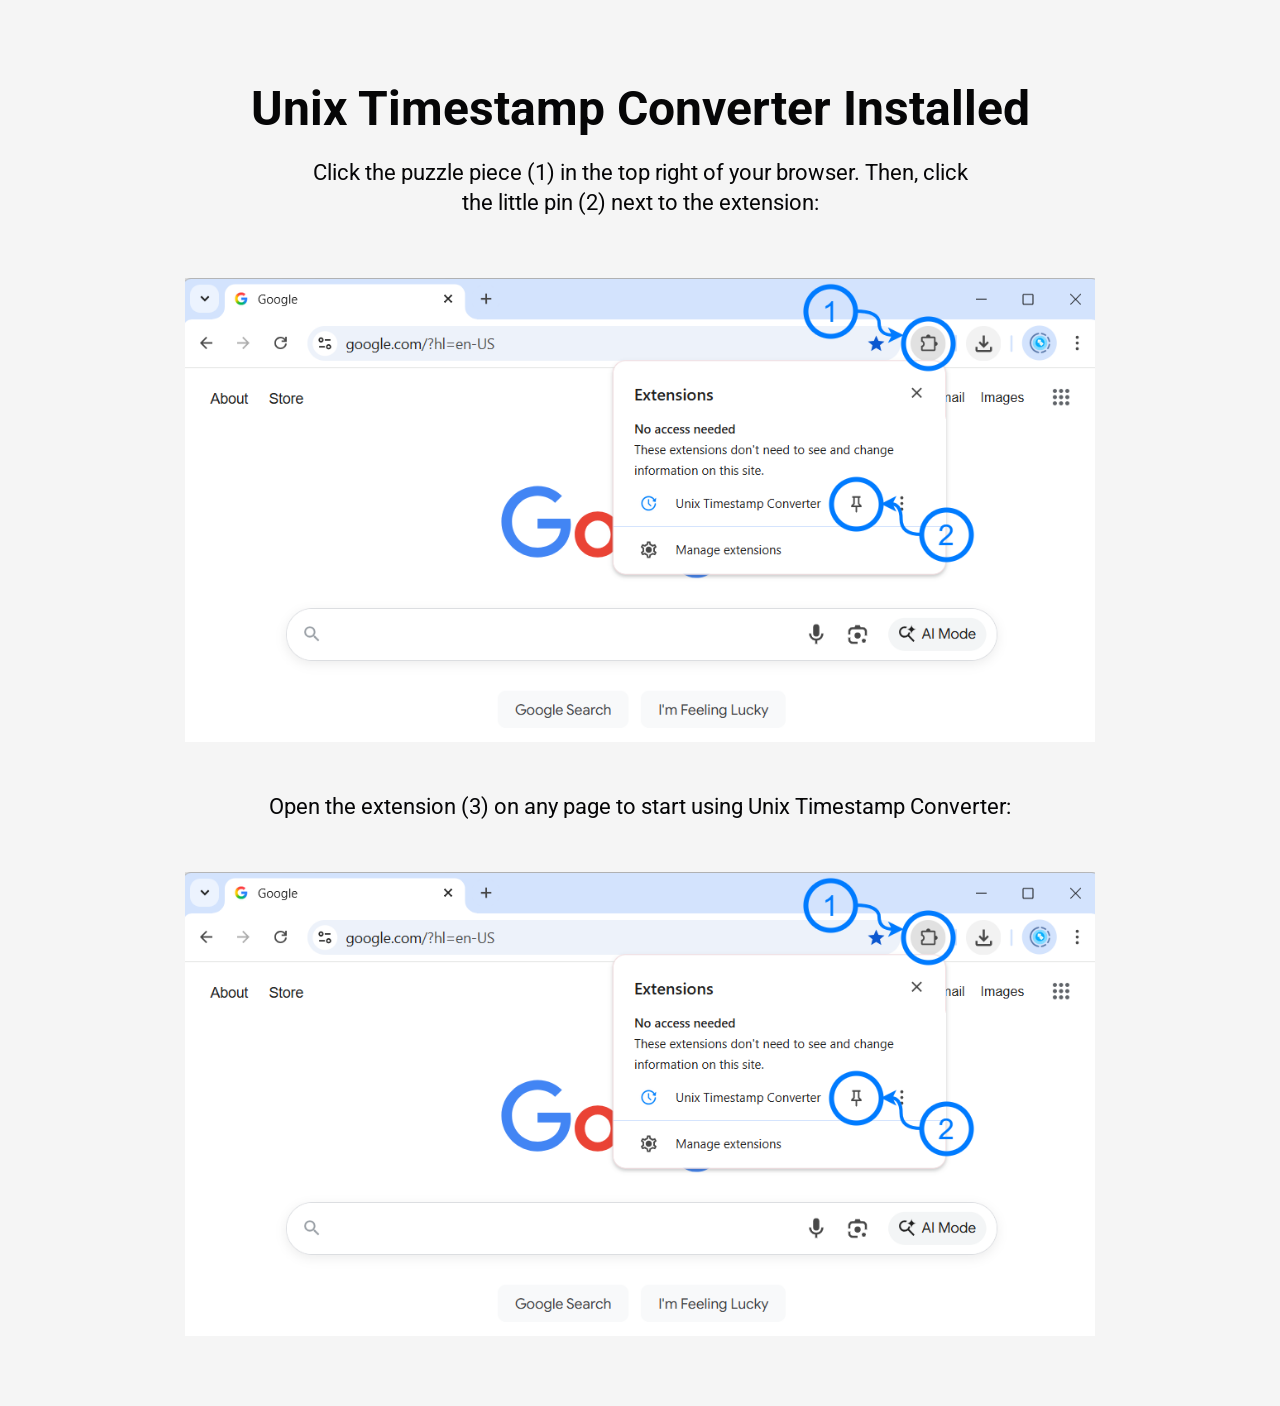
==== commit d0a50796: "update images on page" ====
--- a/index.html
+++ b/index.html
@@ -1,6 +1,6 @@
 <!DOCTYPE html>
 <!-- saved from url=(0032)https://study-timer.com/welcome/ -->
-<html lang="ru" style="--scrollbarWidth: 15px; --100vw: 1521px; --100vh: 730px;"><head><meta http-equiv="Content-Type" content="text/html; charset=UTF-8"> <title>Welcome Page</title><meta name="flexbe-theme-id" value="4"><meta name="viewport" content="width=1200, viewport-fit=cover"><link rel="canonical" href="https://study-timer.com/welcome/"><meta name="format-detection" content="telephone=no"><meta property="og:type" content="web_site"><meta property="og:url" content="https://study-timer.com/welcome/"><meta property="og:title" content="Welcome Page"><meta property="og:description" content=""><meta name="twitter:card" content="summary_large_image"><meta property="og:image" content="https://study-timer.com/img/40467061.jpg"><meta property="og:image:width" content="0"><meta property="og:image:height" content="0"><link rel="icon" type="image/png" sizes="16x16" href="https://study-timer.com/img/40447102_16.png"><link rel="icon" type="image/png" sizes="32x32" href="https://study-timer.com/img/40447102_32.png"><link rel="icon" type="image/png" sizes="120x120" href="https://study-timer.com/img/40447102_120.png"><link rel="icon" type="image/png" sizes="192x192" href="https://study-timer.com/img/40447102_192.png"><link rel="apple-touch-icon" sizes="180x180" href="https://study-timer.com/img/40447102_180.png"><link rel="preconnect" href="https://fonts.gstatic.com/" crossorigin=""><link rel="preconnect" href="https://fonts.googleapis.com/" crossorigin=""><script> window.flexbe_cli = { s_id: 546919, group_id: 657146, p_id: 1975411, theme_id: 4,  vars: {}, locale: {} }; </script><script id="_initPolyfills.js">"use strict";(()=>{for(let r of[Array,String,Reflect.getPrototypeOf(Int8Array)]){let t=function(e){if(e=Math.trunc(e)||0,e<0&&(e+=this.length),!(e<0||e>=this.length))return this[e]};o=t,r.prototype.at||Object.defineProperty(r.prototype,"at",{value:t,writable:!0,enumerable:!1,configurable:!0})}var o;typeof ResizeObserver>"u"&&a("_resizeObserver.js");function a(r){var t;let e=((t=document.head.querySelector('meta[name="flexbe-theme-id"]'))==null?void 0:t.getAttribute("value"))||"4",n=document.head||document.getElementsByTagName("head")[0],i=document.createElement("script");i.type="text/javascript",i.src=`/_s/build/theme/${e}/${r}`,n.appendChild(i)}})();
+<html lang="ru" style="--scrollbarWidth: 15px; --100vw: 1521px; --100vh: 730px;"><head><meta http-equiv="Content-Type" content="text/html; charset=UTF-8"> <title>Welcome Page</title><meta name="flexbe-theme-id" value="4"><meta name="viewport" content="width=1200, viewport-fit=cover"><link rel="canonical" href="https://study-timer.com/welcome/"><meta name="format-detection" content="telephone=no"><meta property="og:type" content="web_site"><meta property="og:url" content="https://study-timer.com/welcome/"><meta property="og:title" content="Welcome Page"><meta property="og:description" content=""><meta name="twitter:card" content="summary_large_image"><meta property="og:image" content="src/img1.png"><meta property="og:image:width" content="0"><meta property="og:image:height" content="0"><link rel="icon" type="image/png" sizes="16x16" href="icons/icon16.png"><link rel="icon" type="image/png" sizes="32x32" href="icons/icon32.png"><link rel="icon" type="image/png" sizes="48x48" href="icons/icon48.png"><link rel="icon" type="image/png" sizes="64x64" href="icons/icon64.png"><link rel="icon" type="image/png" sizes="96x96" href="icons/icon96.png"><link rel="icon" type="image/png" sizes="128x128" href="icons/icon128.png"><link rel="apple-touch-icon" sizes="180x180" href="icons/icon128.png"><link rel="preconnect" href="https://fonts.gstatic.com/" crossorigin=""><link rel="preconnect" href="https://fonts.googleapis.com/" crossorigin=""><script> window.flexbe_cli = { s_id: 546919, group_id: 657146, p_id: 1975411, theme_id: 4,  vars: {}, locale: {} }; </script><script id="_initPolyfills.js">"use strict";(()=>{for(let r of[Array,String,Reflect.getPrototypeOf(Int8Array)]){let t=function(e){if(e=Math.trunc(e)||0,e<0&&(e+=this.length),!(e<0||e>=this.length))return this[e]};o=t,r.prototype.at||Object.defineProperty(r.prototype,"at",{value:t,writable:!0,enumerable:!1,configurable:!0})}var o;typeof ResizeObserver>"u"&&a("_resizeObserver.js");function a(r){var t;let e=((t=document.head.querySelector('meta[name="flexbe-theme-id"]'))==null?void 0:t.getAttribute("value"))||"4",n=document.head||document.getElementsByTagName("head")[0],i=document.createElement("script");i.type="text/javascript",i.src=`/_s/build/theme/${e}/${r}`,n.appendChild(i)}})();
 </script><script id="_viewport.js">"use strict";(()=>{var E="device-width";var u=[0,389],d=[768,1199],c=window,r=document,i={},s=r.head.querySelector("[name=viewport]");function p(){var e;let t=c.screen,n=((e=t.orientation)==null?void 0:e.type)||t.mozOrientation||t.msOrientation||(Math.abs(c.orientation)===90?"landscape":"portrait");return/portrait/.test(n)?"portrait":"landscape"}function O(e){if(!i[e]){let t=Math.min(r.documentElement.clientWidth,r.documentElement.offsetWidth),n=f(e,t);i[e]={orientation:e,viewport:n}}return i[e]}function f(e,t){let n=e==="landscape",o=E;return n&&t>570||t>=d[0]&&t<=d[1]?(o=1200,/iphone|ipod/i.test(navigator.userAgent)&&t>736&&(o+=80)):t>=u[0]&&t<=u[1]&&(o=390),o}function a(e=!1){let t=p(),n=`width=${E}`;if(e&&!i[t]&&s.getAttribute("content")!==n)return s.setAttribute("content",n),setTimeout(()=>a(),100);let{viewport:o}=O(t);s.setAttribute("content",`width=${o}, viewport-fit=cover`)}a(!1);c.addEventListener("orientationchange",()=>a(!0));})();
 </script><script id="_scripts.js">"use strict";(()=>{var r=e=>{if(!e||!/lazy/.test(e.type))return;let t=document.createElement("script");Array.from(e.attributes).forEach(n=>t.setAttribute(n.name,n.value)),t.type="module",t.defer=!1,t.appendChild(document.createTextNode(e.innerHTML)),e.parentNode.replaceChild(t,e)};document.addEventListener("DOMContentLoaded",()=>{Array.from(document.scripts).forEach(e=>r(e)),flexbe_cli.events.on("run_code",e=>{r(document.scripts[e.id])})});})();
 </script><script id="_text.js">"use strict";(()=>{var m=n=>crypto.getRandomValues(new Uint8Array(n)),y=(n,e,t)=>{let r=(2<<Math.log(n.length-1)/Math.LN2)-1,o=-~(1.6*r*e/n.length);return(i=e)=>{let s="";for(;;){let a=t(o),u=o|0;for(;u--;)if(s+=n[a[u]&r]||"",s.length===i)return s}}},f=(n,e=21)=>y(n,e,m);var b="0123456789abcdefghijklmnopqrstuvwxyzABCDEFGHIJKLMNOPQRSTUVWXYZ",_=f(b,8);var c=(n=>{if(typeof process<"u"&&(n=process.env)!=null&&n.LOG_LEVEL){let e=process.env.LOG_LEVEL.toLowerCase();if(["debug","info","warn","error"].includes(e))return e}return"error"})();function v(n){let e=`[${n}]`;return{debug:(...t)=>{["debug"].includes(c)&&console.debug(e,...t)},info:(...t)=>{["debug","info"].includes(c)&&console.info(e,...t)},warn:(...t)=>{["debug","info","warn"].includes(c)&&console.warn(e,...t)},error:(...t)=>{console.error(e,...t)}}}var O=v("App");var p=(n,e,t)=>!Array.isArray(e)||!Array.isArray(t)||e.length!==t.length?!1:e.every((r,o)=>n?t.includes(r):t[o]===r);var W=p.bind(null,!0),U=p.bind(null,!1);var lt=Object.freeze({value:"fill",title:"FILL",auto:!0,selectValue:"fill"}),at=Object.freeze({value:"auto",title:"AUTO",auto:!0,selectValue:"auto"}),ct=Object.freeze({value:"auto",title:"HUG",auto:!0,selectValue:"auto"}),ut=Object.freeze({value:"px",title:"PX",step:1,altStep:5}),ft=Object.freeze({value:"pt",title:"PT",step:1,altStep:.1}),pt=Object.freeze({value:"em",title:"EM",step:.1,altStep:.01}),dt=Object.freeze({value:"rem",title:"REM",step:.1,altStep:.01}),ht=Object.freeze({value:"vh",title:"VH",step:1,altStep:.1,tip:typeof tr=="function"&&tr("editor::units::vh_tip")}),gt=Object.freeze({value:"vw",title:"VW",step:1,altStep:.1,tip:typeof tr=="function"&&tr("editor::units::vw_tip")}),mt=Object.freeze({value:"cqw",title:"CQW",step:1,altStep:.1}),yt=Object.freeze({value:"cqw",title:"CQH",step:1,altStep:.1}),bt=Object.freeze({value:"ch",title:"CH",step:1,altStep:5,tip:typeof tr=="function"&&tr("editor::units::ch_tip")}),xt=Object.freeze({value:"%",title:"%",step:1,altStep:.1});var Yt=String.fromCharCode;function d(n){if(!(n!=null&&n.childNodes))return 1/0;let t=document.createElement("span");Array.from(n.childNodes).forEach(i=>{t.appendChild(i.cloneNode(!0))});let r=getComputedStyle(n);Object.assign(t.style,{position:"absolute",visibility:"hidden",left:"-9999px",top:"-9999px",fontFamily:r.fontFamily,fontWeight:r.fontWeight,fontStyle:r.fontStyle,fontStretch:r.fontStretch,fontVariant:r.fontVariant,lineHeight:r.lineHeight,textTransform:r.textTransform,fontSize:"100px",letterSpacing:0,textAlign:"center",whiteSpace:"nowrap",padding:0,width:"auto"}),n.ownerDocument.body.appendChild(t);let o=Math.ceil(t.getBoundingClientRect().width)/100;return n.ownerDocument.body.removeChild(t),o}var te={click:globalThis.MouseEvent,auxclick:globalThis.MouseEvent,dblclick:globalThis.MouseEvent,mousedown:globalThis.MouseEvent,mouseup:globalThis.MouseEvent,mouseover:globalThis.MouseEvent,mousemove:globalThis.MouseEvent,mouseout:globalThis.MouseEvent,mouseenter:globalThis.MouseEvent,mouseleave:globalThis.MouseEvent,contextmenu:globalThis.MouseEvent,keydown:globalThis.KeyboardEvent,keyup:globalThis.KeyboardEvent,keypress:globalThis.KeyboardEvent,focus:globalThis.FocusEvent,blur:globalThis.FocusEvent,focusin:globalThis.FocusEvent,focusout:globalThis.FocusEvent,input:globalThis.InputEvent,change:globalThis.Event,submit:globalThis.Event,reset:globalThis.Event,touchstart:typeof globalThis.TouchEvent=="function"?globalThis.TouchEvent:globalThis.Event,touchmove:typeof globalThis.TouchEvent=="function"?globalThis.TouchEvent:globalThis.Event,touchend:typeof globalThis.TouchEvent=="function"?globalThis.TouchEvent:globalThis.Event,touchcancel:typeof globalThis.TouchEvent=="function"?globalThis.TouchEvent:globalThis.Event,scroll:globalThis.UIEvent,resize:globalThis.UIEvent,select:globalThis.UIEvent,wheel:globalThis.WheelEvent,drag:globalThis.DragEvent,dragstart:globalThis.DragEvent,dragend:globalThis.DragEvent,dragenter:globalThis.DragEvent,dragover:globalThis.DragEvent,dragleave:globalThis.DragEvent,drop:globalThis.DragEvent,copy:globalThis.ClipboardEvent,cut:globalThis.ClipboardEvent,paste:globalThis.ClipboardEvent,custom:globalThis.CustomEvent};var E=CSS.supports("width","1cqi"),l=class n{constructor(e={}){this.observer=void 0,this.containers=void 0,this.options=void 0,this.containers=new Set,this.options={rootSelector:".element-content, [data-id]",...e},this.observer=new ResizeObserver(this.handleResize.bind(this))}static getInstance(e){return n.instance||(n.instance=new n(e)),n.instance}observe(e){let t=e.closest(this.options.rootSelector);!t||this.containers.has(t)||(this.containers.add(t),this.observer.observe(t),this.updateContainer(t))}unobserve(e){let t=e.closest(this.options.rootSelector);!t||!this.containers.has(t)||(this.observer.unobserve(t),this.containers.delete(t))}handleResize(e){requestAnimationFrame(()=>{e.forEach(t=>{let r=t.target;this.updateContainer(r)})})}updateContainer(e){let t=e.clientWidth;e.style.setProperty("--100cqi",`${t}px`)}};l.instance=void 0;function h(n,e){if(E||window.isEditor)return;l.getInstance(e).observe(n)}var g=".element-text[data-is-filled]";window.addEventListener("load",()=>{let n=$('<style id="filled-text"></style>'),e=$(g);e.each((t,r)=>{let o=$(r),i=o.closest("[data-id]").attr("data-id"),s=d(o[0]),a=`
@@ -34,7 +34,7 @@
 
 .flex{display:flex}.flex-row{flex-direction:row}.flex-col{flex-direction:column}.justify-center{justify-content:center}.justify-between{justify-content:space-between}.items-center{align-items:center}.flex-grow{flex-grow:1}
 .overflow{overflow:hidden}.noanimate,.noanimate *{transition:none!important;animation:none!important}.scrollable{pointer-events:all;overflow-x:hidden;overflow-y:auto;-webkit-overflow-scrolling:touch}.invisible-scrollbar{scrollbar-width:none}.invisible-scrollbar::-webkit-scrollbar{display:none}.whitespace-normal{word-break:keep-all;word-wrap:normal;overflow-wrap:normal}.whitespace-nowrap{white-space:nowrap}.justify-content-start{justify-content:flex-start}.justify-content-end{justify-content:flex-end}.justify-content-center{justify-content:center}.align-items-start{align-items:flex-start;align-content:flex-start}.align-items-end{align-items:flex-end;align-content:flex-end}.align-items-center{align-items:center;align-content:center}.align-items-stretch{align-items:stretch;align-content:stretch}.fr-dib{display:block;margin:0 auto}.fr-dib.fr-fil{margin-left:0}.fr-dib.fr-fir{margin-right:0}.fr-dii{display:inline-block;margin:.5em}.fr-dii.fr-fil{float:left;margin-left:0}.fr-dii.fr-fir{float:right;margin-right:0}
-</style><link id="_animations_slideup.css" href="./Welcome Page_files/_animations_slideup.css" media="all" rel="stylesheet" type="text/css"><style id="bg.css">
+</style><link id="_animations_slideup.css" href="./index_files/_animations_slideup.css" media="all" rel="stylesheet" type="text/css"><style id="bg.css">
 .component-bg{position:absolute;top:0;left:0;right:0;bottom:-1px;overflow:hidden;pointer-events:none;z-index:0}.component-bg .layer{position:absolute;top:0;left:0;width:100%;height:100%}.component-bg .color-holder{background:var(--componentBgVideoPreview,transparent)}.component-bg .image-holder,.component-bg .preview-holder{background-repeat:no-repeat;background-size:cover}.component-bg .image-holder{image-rendering:var(--imageRendering,auto)}.component-bg .preview-holder{transition:opacity .3s ease,visibility .3s ease}.component-bg .video-holder{opacity:0;display:flex;align-items:center;justify-content:center}.component-bg .video-holder iframe,.component-bg .video-holder video{flex-shrink:0}.component-bg .parallax-holder+.image-holder{animation:none!important}.component-bg .parallax-holder.ready+.image-holder{opacity:0;visibility:hidden}.component-bg .overlay{background:var(--componentBgColor,transparent);opacity:var(--componentBgOpacity,1)}.component-bg.image-loaded .preview-holder{opacity:0;visibility:hidden}.component-bg.video-loaded .color-holder,.component-bg.video-loaded .image-holder{opacity:0;visibility:hidden;display:none}.component-bg.video-loaded .video-holder{opacity:1}.component-bg[data-type=video][data-effect]{clip-path:inset(0)}.component-bg[data-type=video][data-effect] .image-holder,.component-bg[data-type=video][data-effect] .video-holder{position:fixed;height:max(100vh,var(--100vh))}.component-bg[data-type=video][data-effect=parallax] .image-holder,.component-bg[data-type=video][data-effect=parallax] .video-holder{transform:translateZ(0);will-change:transform}.component-bg[data-type=image][data-effect=fixed] .image-holder{transform:none!important;transition:none!important;animation:none!important;will-change:unset!important;contain:none!important}.component-bg[data-type=image][data-effect=fixed] .image-holder,.component-bg[data-type=image][data-effect=fixed] .preview-holder{background-attachment:fixed}body:is(.is-ios,.is-osx.is-touch,.is-safari,.adaptive-mobile) .component-bg[data-effect=fixed]{clip-path:inset(0)}body:is(.is-ios,.is-osx.is-touch,.is-safari,.adaptive-mobile) .component-bg[data-effect=fixed] .image-holder,body:is(.is-ios,.is-osx.is-touch,.is-safari,.adaptive-mobile) .component-bg[data-effect=fixed] .preview-holder{position:fixed;background-attachment:scroll;left:var(--fixedOffset);width:var(--100vw);height:var(--100lvh);will-change:transform;transform:translateZ(0)}.b_block .component-bg .overlay[data-alpha="1"]{opacity:1!important}body.adaptive-mobile .component-bg[data-mobile-video-enabled=false] .video-holder{display:none!important}body.adaptive-mobile .component-bg[data-mobile-video-enabled=false] .image-holder{opacity:1;visibility:visible;display:block}body.adaptive-mobile .component-bg[data-effect-mobile=off] .layer{position:absolute!important;top:0!important;left:0!important;width:100%!important;height:100%!important;background-attachment:scroll!important;transform:none!important;will-change:auto!important}body.adaptive-mobile .component-bg[data-effect-mobile=off] .image-holder{opacity:1!important;visibility:visible!important}body.adaptive-mobile .component-bg[data-effect-mobile=off] .parallax-holder{display:none!important}body.adaptive-mobile .component-bg[data-effect-mobile=off] .overlay{--componentBgOpacity:revert!important}
 </style><style id="bg-element.css">
 .bg-element{position:relative;box-sizing:border-box;--bgColor:none;--bgImage:none;--bgAverageColor:none;--bgShadingColor:none;--bgPositionX:50%;--bgPositionY:50%;--bgShadow:none;--borderWidth:0px;--borderColor:transparent;--bgZIndex:998;--bgZBorder:999;--hoverFadeInFrom:0;--hoverFadeInTo:1;z-index:auto}.bg-border,.bg-border-hover,.bg-fill,.bg-fill-hover,.bg-glare-hover,.bg-preview,.bg-shadow{position:absolute;top:0;left:0;right:0;bottom:0;border-radius:var(--topLeftRadius,0) var(--topRightRadius,0) var(--bottomRightRadius,0) var(--bottomLeftRadius,0);pointer-events:none}.bg-glare-hover{overflow:hidden;contain:strict;z-index:var(--bgZIndex)}.bg-glare-hover:before{position:absolute;top:0;left:0;right:0;bottom:0;content:"";aspect-ratio:1/1;border-radius:100%;transform:translate(calc(var(--bgGlareX, 0) - 50%),calc(var(--bgGlareY, 0) - 50%));background:var(--bgGlareColor);filter:blur(var(--bgGlareBlur,100px));z-index:auto;width:0;transition:width max(var(--transitionDuration),.1s) var(--transitionTiming,ease)}.bg-fill{z-index:var(--bgZIndex);background:var(--bgColor)}.bg-fill[data-img-ext=png]{background-color:transparent}.bg-fill[data-type=image]{background-size:cover;background-repeat:no-repeat;background-position:var(--bgPositionX) var(--bgPositionY)}.bg-fill[data-type=image]:before{content:"";display:block;position:absolute;top:0;left:0;width:100%;height:100%;box-sizing:border-box;background:var(--bgShadingColor);border-radius:inherit}.bg-fill-hover{display:none;z-index:var(--bgZIndex);background:var(--hoverBgColor)}.bg-fill-hover[data-img-ext=png]{background-color:transparent}.bg-fill-hover[data-type=image]{background-size:cover;background-repeat:no-repeat;background-color:var(--hoverBgAverageColor);background-position:var(--hoverBgPositionX) var(--hoverBgPositionY)}.bg-fill-hover[data-type=image]:before{content:"";display:block;position:absolute;top:0;left:0;width:100%;height:100%;box-sizing:border-box;background-color:var(--hoverBgShadingColor);border-radius:inherit}.bg-preview{z-index:var(--bgZIndex);background-repeat:no-repeat;background-size:cover;background-position:var(--bgPositionX) var(--bgPositionY);background-color:var(--bgAverageColor);transition:opacity .4s ease,visibility .4s ease}.bg-border{border:var(--borderWidth) solid var(--borderColor);z-index:var(--bgZBorder)}.bg-border.is-gradient{background:var(--borderGradient);border-radius:0;border:0}.bg-border-hover{display:none;z-index:var(--bgZBorder);border:var(--borderWidth) solid var(--hoverBorderColor)}.bg-border-hover.is-gradient{background:var(--hoverBorderGradient);border-radius:0;border:0}.bg-shadow{box-shadow:var(--bgShadow);z-index:var(--bgZIndex)}.is-touch .bg-glare-hover{display:none!important}
@@ -42,7 +42,7 @@
 .component-image{width:100%;position:relative;overflow:hidden;display:block;z-index:1;padding-bottom:0!important}.component-image:not(.thumb-item){border-radius:var(--radius,0)}.component-image.empty .component-image__image{background:currentColor;opacity:.15}.component-image.round{--radius:50%!important}.component-image[data-action-target]{cursor:pointer}.component-image [data-action]{position:absolute;inset:0;z-index:3}.is-pointer .component-image[data-effect=zoom] .component-image__image{transition:transform .5s ease;left:-1px;right:-1px;bottom:-1px;top:-1px}.is-pointer .component-image[data-effect=zoom]:hover{will-change:transform}.is-pointer .component-image[data-effect=zoom]:hover .component-image__image{transform:scale(1.06);transition:transform 1.35s cubic-bezier(.45,.16,0,.57)}.component-image__image{overflow:hidden}.component-image__img{display:block;position:relative;object-fit:contain;opacity:1;visibility:visible;z-index:0;-webkit-user-select:none;-moz-user-select:none;user-select:none;-webkit-user-drag:none;text-indent:-9999px;min-width:100%;max-width:100%;max-height:100%;aspect-ratio:var(--ratio)}.component-image__img:not([src]){content:url([data-uri])}.component-image__bg{image-rendering:var(--imageRendering,auto);width:100%;min-height:100%;padding-bottom:var(--proportion,var(--imageProportion,100%));background-repeat:no-repeat;background-position:var(--imagePositionX,50%) var(--imagePositionY,50%);background-size:cover;opacity:1;visibility:visible;z-index:0}.component-image__bg--contain{background-size:contain}.component-image__bg--repeat{background-size:auto;background-repeat:repeat}.component-slider .component-image__bg--contain{--imagePositionX:50%!important;--imagePositionY:50%!important}
 
 .component-image__scroll{position:absolute;z-index:2;text-align:left;top:0;left:0;width:100%;height:100%;opacity:0;overflow-x:hidden;overflow-y:auto;transition:opacity .35s ease .15s;--titleSize:1.375rem;--descSize:0.875rem}.component-image__scroll[data-size=large]{--titleSize:1.875rem;--descSize:1rem}.component-image__scroll[data-size=small]{--titleSize:1.125rem}.component-image__scroll[data-size=xsmall]{--titleSize:0.9375rem;--descSize:0.8125rem}.component-image__content{position:relative;width:100%;min-height:100%;display:flex;flex-flow:column;padding:min(5%,30px)}body.adaptive-mobile .component-image__content{padding:10px}.component-image__content[data-position=auto]{--textAlign:auto}.component-image__content[data-position*=top]{justify-content:flex-start}.component-image__content[data-position*=bottom]{justify-content:flex-end}.component-image__content[data-position*=left]{align-items:flex-start;--textAlign:left}.component-image__content[data-position*=right]{align-items:flex-end;--textAlign:right}.component-image__content[data-position^=center]{justify-content:center}.component-image__content[data-position$=center]{align-items:center;--textAlign:center}.component-image__overlay{z-index:0;position:absolute;top:0;left:0;width:100%;height:100%;pointer-events:none}.component-image__title{font-size:var(--fontSizeTitle,var(--titleSize));line-height:var(--lineHeightTitle,1.15);font-weight:var(--fontWeightTitle,700);text-align:var(--textAlignTitle,var(--textAlign,center));letter-spacing:var(--letterSpacingTitle,0);font-style:var(--fontStyleTitle,normal);-webkit-text-decoration:var(--textDecorationTitle,auto);text-decoration:var(--textDecorationTitle,auto);transform:translateY(4px);transition:transform .3s ease .15s}.component-image__desc,.component-image__title{z-index:1;word-break:normal;word-wrap:normal;overflow-wrap:normal}.component-image__desc{font-size:var(--fontSizeDesc,var(--descSize));line-height:var(--lineHeightDesc,1.3);font-weight:var(--fontWeightDesc,700);text-align:var(--textAlignDesc,var(--textAlign,center));letter-spacing:var(--letterSpacingDesc,0);font-style:var(--fontStyleDesc,normal);-webkit-text-decoration:var(--textDecorationDesc,auto);text-decoration:var(--textDecorationDesc,auto);display:block;transform:translateY(7px);transition:transform .35s ease .15s}.component-image__title~.component-image__desc{margin-top:.4em}.component-image.hover .component-image__scroll,.component-image__scroll[data-type=static]{opacity:1;transition-delay:0s}.component-image.hover .component-image__scroll :is(.component-image__title,.component-image__desc),.component-image__scroll[data-type=static] :is(.component-image__title,.component-image__desc){transform:translateZ(0);transition-delay:0s}
-</style><link id="entities.css" href="./Welcome Page_files/58b5.css" media="all" rel="stylesheet" type="text/css"><link id="page_host_1975411" href="./Welcome Page_files/1975411_1123447.css" media="all" rel="stylesheet" type="text/css"><meta name="theme-color" content="#FFF"><style> body { --pageBackground: #FFF; }  </style>  <style id="filled-text"></style></head> <body class="is-view adaptive-desktop animation--slide_up is-desktop is-pointer is-chrome DOMContentLoaded" data-contrast="dark">        <main class="container-list "> <section class="b_block block-305395150 was-view" data-is="block" data-id="305395150" data-b-id="BUNDLE" data-page-id="1975411" data-contrast="dark" tabindex="-1"> <div class="component-bg " aria-hidden="true" data-component="background" data-type="color" data-has-placeholder="true" data-lazy="true"> <div class="layer overlay"></div> </div> <div class="main-area"> <div class="main-area_spacer main-area_spacer--top"></div> <div class="container container-section-title layout-type-section-title zone-502465914  normal-width am-normal-width content-zone content-zone--vertical  no-gap" data-is="zone" data-id="502465914" data-e-id="zone" data-multivar=""> <div class="elements-list elements-list--static lightbox-container elements-list--only elements-list--allowFill" data-direction="column" data-elements-scope="zone" data-element-align="center" data-element-justify="center"> <div class="element-item is-first-child element-item--static" style="--zIndex: 1;" data-element-justify="center" data-is="element" data-id="179999543" data-e-id="text01"> <div class="element-content element-179999543  element-content--static"> <div class="element-text text-style-title  "> Unix Timestamp Converter Installed<br> </div> </div> </div> <div class="element-item is-last-child element-item--static" style="--zIndex: 0;" data-element-justify="center" data-is="element" data-id="233714326" data-e-id="text01"> <div class="element-content element-233714326  element-content--static"> <div class="element-text text-style-subtitle  ">  Click the puzzle piece (1) in&nbsp;the top right of&nbsp;your browser. Then, click the little pin (2) next to&nbsp;the extension:<br> </div> </div> </div> </div> </div> <div class="layout-type-column gap-normal gap-am-normal  normal-width am-normal-width grid-zone container lightbox-container zone-628954979  " data-is="zone" data-id="628954979" data-e-id="zone_grid"> <div class="zone-905279740  content-zone content-zone--vertical  no-gap" data-is="zone" data-id="905279740" data-e-id="zone" data-multivar=""> <div class="elements-list elements-list--static lightbox-container elements-list--only elements-list--allowFill" data-direction="column" data-elements-scope="zone" data-element-align="start" data-element-justify="center"> <div class="element-item is-first-child element-item--static" style="--zIndex: 2;" data-element-justify="center" data-is="element" data-id="966851142" data-e-id="media01"> <div class="element-content element-966851142  element-content--static"> <figure class="component-image js-hover" data-component="image" data-img-scale="cover" data-img-type="background" data-img-id="40467058" data-img-ext="png" data-img-proportion="71.7527764365041" data-img-x="50%" data-img-y="0%" data-img-lazy="" data-img-autoload="" data-img-transparent="" style="--imagePositionX: 50%; --imagePositionY: 0%"> <div class="component-image__image component-image__bg component-image__bg--cover" role="img" aria-label="" data-original="/img/40467058.png" style="background-image: url(&quot;/img/40467058_1138_q70.webp&quot;);"></div> <noscript><img alt="" src="/img/40467058.png" itemprop="image" /></noscript> </figure> </div> </div> <div class="element-item element-item--static" style="--zIndex: 1;" data-element-justify="center" data-is="element" data-id="754924768" data-e-id="text01"> <div class="element-content element-754924768  element-content--static"> <div class="element-text text-style-subtitle  ">  Open the extension (3) on&nbsp;any page to start using Unix Timestamp Converter:<br> </div> </div> </div> <div class="element-item is-last-child element-item--static" style="--zIndex: 0;" data-element-justify="center" data-is="element" data-id="631195822" data-e-id="media01"> <div class="element-content element-631195822  element-content--static"> <figure class="component-image js-hover" data-component="image" data-img-scale="cover" data-img-type="background" data-img-id="40467060" data-img-ext="png" data-img-proportion="71.82213629772836" data-img-x="50%" data-img-y="0%" data-img-lazy="" data-img-autoload="" data-img-transparent="" style="--imagePositionX: 50%; --imagePositionY: 0%"> <div class="component-image__image component-image__bg component-image__bg--cover" role="img" aria-label="" data-original="/img/40467060.png" style="background-image: url(&quot;/img/40467060_1138_q70.webp&quot;);"></div> <noscript><img alt="" src="/img/40467060.png" itemprop="image" /></noscript> </figure> </div> </div> </div> </div> </div> <div class="main-area_spacer main-area_spacer--bottom"></div> </div> </section> </main> <aside class="modal-list"> </aside> <div class="widget-list"> </div>          <style id="font-setup">  @import url('https://fonts.googleapis.com/css2?display=swap&family=Roboto:ital,wght@0,100;0,200;0,300;0,400;0,500;0,600;0,700;0,800;0,900;1,100;1,200;1,300;1,400;1,500;1,600;1,700;1,800;1,900&family=Roboto:ital,wght@0,100;0,200;0,300;0,400;0,500;0,600;0,700;0,800;0,900;1,100;1,200;1,300;1,400;1,500;1,600;1,700;1,800;1,900&family=Roboto:ital,wght@0,100;0,200;0,300;0,400;0,500;0,600;0,700;0,800;0,900;1,100;1,200;1,300;1,400;1,500;1,600;1,700;1,800;1,900&family=Roboto:ital,wght@0,100;0,200;0,300;0,400;0,500;0,600;0,700;0,800;0,900;1,100;1,200;1,300;1,400;1,500;1,600;1,700;1,800;1,900&family=Roboto:ital,wght@0,100;0,200;0,300;0,400;0,500;0,600;0,700;0,800;0,900;1,100;1,200;1,300;1,400;1,500;1,600;1,700;1,800;1,900&family=Roboto:ital,wght@0,100;0,200;0,300;0,400;0,500;0,600;0,700;0,800;0,900;1,100;1,200;1,300;1,400;1,500;1,600;1,700;1,800;1,900&family=Roboto:ital,wght@0,100;0,200;0,300;0,400;0,500;0,600;0,700;0,800;0,900;1,100;1,200;1,300;1,400;1,500;1,600;1,700;1,800;1,900&family=Playfair+Display:ital,wght@0,100;0,200;0,300;0,400;0,500;0,600;0,700;0,800;0,900;1,100;1,200;1,300;1,400;1,500;1,600;1,700;1,800;1,900');   body {
+</style><link id="entities.css" href="./index_files/58b5.css" media="all" rel="stylesheet" type="text/css"><link id="page_host_1975411" href="./index_files/1975411_1123447.css" media="all" rel="stylesheet" type="text/css"><meta name="theme-color" content="#FFF"><style> body { --pageBackground: #FFF; }  </style>  <style id="filled-text"></style></head> <body class="is-view adaptive-desktop animation--slide_up is-desktop is-pointer is-chrome DOMContentLoaded" data-contrast="dark">        <main class="container-list "> <section class="b_block block-305395150 was-view" data-is="block" data-id="305395150" data-b-id="BUNDLE" data-page-id="1975411" data-contrast="dark" tabindex="-1"> <div class="component-bg " aria-hidden="true" data-component="background" data-type="color" data-has-placeholder="true" data-lazy="true"> <div class="layer overlay"></div> </div> <div class="main-area"> <div class="main-area_spacer main-area_spacer--top"></div> <div class="container container-section-title layout-type-section-title zone-502465914  normal-width am-normal-width content-zone content-zone--vertical  no-gap" data-is="zone" data-id="502465914" data-e-id="zone" data-multivar=""> <div class="elements-list elements-list--static lightbox-container elements-list--only elements-list--allowFill" data-direction="column" data-elements-scope="zone" data-element-align="center" data-element-justify="center"> <div class="element-item is-first-child element-item--static" style="--zIndex: 1;" data-element-justify="center" data-is="element" data-id="179999543" data-e-id="text01"> <div class="element-content element-179999543  element-content--static"> <div class="element-text text-style-title  "> Unix Timestamp Converter Installed<br> </div> </div> </div> <div class="element-item is-last-child element-item--static" style="--zIndex: 0;" data-element-justify="center" data-is="element" data-id="233714326" data-e-id="text01"> <div class="element-content element-233714326  element-content--static"> <div class="element-text text-style-subtitle  ">  Click the puzzle piece (1) in&nbsp;the top right of&nbsp;your browser. Then, click the little pin (2) next to&nbsp;the extension:<br> </div> </div> </div> </div> </div> <div class="layout-type-column gap-normal gap-am-normal  normal-width am-normal-width grid-zone container lightbox-container zone-628954979  " data-is="zone" data-id="628954979" data-e-id="zone_grid"> <div class="zone-905279740  content-zone content-zone--vertical  no-gap" data-is="zone" data-id="905279740" data-e-id="zone" data-multivar=""> <div class="elements-list elements-list--static lightbox-container elements-list--only elements-list--allowFill" data-direction="column" data-elements-scope="zone" data-element-align="start" data-element-justify="center"> <div class="element-item is-first-child element-item--static" style="--zIndex: 2;" data-element-justify="center" data-is="element" data-id="966851142" data-e-id="media01"> <div class="element-content element-966851142  element-content--static"> <figure class="component-image js-hover" data-component="image" data-img-scale="cover" data-img-type="background" data-img-id="40467058" data-img-ext="png" data-img-proportion="71.7527764365041" data-img-x="50%" data-img-y="0%" data-img-lazy="" data-img-autoload="" data-img-transparent="" style="--imagePositionX: 50%; --imagePositionY: 0%"> <div class="component-image__image component-image__bg component-image__bg--cover" role="img" aria-label="" data-original="src/img1.png" style="background-image: url(&quot;src/img1.png&quot;);"></div> <noscript><img alt="" src="src/img1.png" itemprop="image" /></noscript> </figure> </div> </div> <div class="element-item element-item--static" style="--zIndex: 1;" data-element-justify="center" data-is="element" data-id="754924768" data-e-id="text01"> <div class="element-content element-754924768  element-content--static"> <div class="element-text text-style-subtitle  ">  Open the extension (3) on&nbsp;any page to start using Unix Timestamp Converter:<br> </div> </div> </div> <div class="element-item is-last-child element-item--static" style="--zIndex: 0;" data-element-justify="center" data-is="element" data-id="631195822" data-e-id="media01"> <div class="element-content element-631195822  element-content--static"> <figure class="component-image js-hover" data-component="image" data-img-scale="cover" data-img-type="background" data-img-id="40467060" data-img-ext="png" data-img-proportion="71.82213629772836" data-img-x="50%" data-img-y="0%" data-img-lazy="" data-img-autoload="" data-img-transparent="" style="--imagePositionX: 50%; --imagePositionY: 0%"> <div class="component-image__image component-image__bg component-image__bg--cover" role="img" aria-label="" data-original="src/img1.png" style="background-image: url(&quot;src/img1.png&quot;);"></div> <noscript><img alt="" src="src/img1.png" itemprop="image" /></noscript> </figure> </div> </div> </div> </div> </div> <div class="main-area_spacer main-area_spacer--bottom"></div> </div> </section> </main> <aside class="modal-list"> </aside> <div class="widget-list"> </div>          <style id="font-setup">  @import url('https://fonts.googleapis.com/css2?display=swap&family=Roboto:ital,wght@0,100;0,200;0,300;0,400;0,500;0,600;0,700;0,800;0,900;1,100;1,200;1,300;1,400;1,500;1,600;1,700;1,800;1,900&family=Roboto:ital,wght@0,100;0,200;0,300;0,400;0,500;0,600;0,700;0,800;0,900;1,100;1,200;1,300;1,400;1,500;1,600;1,700;1,800;1,900&family=Roboto:ital,wght@0,100;0,200;0,300;0,400;0,500;0,600;0,700;0,800;0,900;1,100;1,200;1,300;1,400;1,500;1,600;1,700;1,800;1,900&family=Roboto:ital,wght@0,100;0,200;0,300;0,400;0,500;0,600;0,700;0,800;0,900;1,100;1,200;1,300;1,400;1,500;1,600;1,700;1,800;1,900&family=Roboto:ital,wght@0,100;0,200;0,300;0,400;0,500;0,600;0,700;0,800;0,900;1,100;1,200;1,300;1,400;1,500;1,600;1,700;1,800;1,900&family=Roboto:ital,wght@0,100;0,200;0,300;0,400;0,500;0,600;0,700;0,800;0,900;1,100;1,200;1,300;1,400;1,500;1,600;1,700;1,800;1,900&family=Roboto:ital,wght@0,100;0,200;0,300;0,400;0,500;0,600;0,700;0,800;0,900;1,100;1,200;1,300;1,400;1,500;1,600;1,700;1,800;1,900&family=Playfair+Display:ital,wght@0,100;0,200;0,300;0,400;0,500;0,600;0,700;0,800;0,900;1,100;1,200;1,300;1,400;1,500;1,600;1,700;1,800;1,900');   body {
 font-family: Roboto,Helvetica,Arial,sans-serif; font-size: 16px; font-weight: 400; line-height: 1.5; letter-spacing: 0px
 }
 .text-style-h1 {
@@ -92,4 +92,4 @@
 }
 .font-family-quote {
 --fontFamily: "Playfair Display",Helvetica,Arial,sans-serif
-} </style><link id="_fixes.css" media="all" rel="stylesheet" type="text/css" href="./Welcome Page_files/_fixes.css"><link id="bg-element_hover.css" media="all" rel="stylesheet" type="text/css" href="./Welcome Page_files/bg-element_hover.css"><script id="flexbe-vars"> flexbe_cli.vars = {"site":{"id":657146,"delivery":[],"pickups":[],"currencyData":{"code":"RUB","symbol":"₽","decimals":2},"currencyFormat":{"str":":value :symbol","t":" ","d":","},"language":"ru","country":"RU","timezone":"Asia/Almaty","images":{"lazy":1,"lazy_priority":0,"effect":"color","webp":1,"avif":0,"quality":"high","slow_network":1,"webp_support":true,"avif_support":true,"quality_map":{"jpg":70,"webp":70,"avif":55}},"captcha":{"enabled":false,"ttl":0,"visible":false,"policy":{"show":false},"env":{"RECAPTCHA_ENABLED":true,"RECAPTCHA_VISIBLE_SITE_KEY":"6LcNruQfAAAAALLWn_aK1WMYiiD5AIO3mPuOKJUm","RECAPTCHA_INVISIBLE_SITE_KEY":"6LekqeQfAAAAAEm10Ek6V0ZSEqIvofQ6Pg3xlh1Z"}},"cookiesWarning":{"style":null,"show":0,"uri_link":null,"link_text":null,"use_policy":null,"button_text":null,"custom_text":null,"use_custom_warning_text":null,"show_decline_button":1,"decline_button_text":null,"dont_set_if_not_agree":0,"uri":null,"content":null,"consent_mode":"open"},"smoothingScroll":0,"trailingSlash":"default","discounts":[],"ecommerce":{"inStockStatus":"in_stock","outOfStockStatus":"out_of_stock","autoOpenCart":false,"minTotalOrder":0,"hideOutOfStock":false,"allowPreorder":false,"allowPriceless":false,"zeroPrice":true,"hidePrice":false,"noPriceLabel":"Не указана"},"delayCounters":3000,"googleMapsKey":"","yandexMapsKey":""},"page":{"id":1975411,"versionId":1123447,"themeId":4,"utime":"2024-03-16T07:00:56.000Z","language":"ru","responsive":"auto"},"globals":{"themesHash":"6387da26a73800d27a74d36168825545","versionId":"0781f56a","isScreenshot":null,"isBot":null,"isCriticalCss":null,"isService":null},"context":{"productId":null}}; flexbe_cli.plugins = {}; flexbe_cli.locale.translation = {"calendar":{"choose_time_desc":"Выберите время","days":{"fr":"Пт","mo":"Пн","sa":"Сб","su":"Вс","th":"Чт","tu":"Вт","we":"Ср"},"errors":{"invalid_date":"Некорректная дата"},"month":{"april":"Апрель","august":"Август","december":"Декабрь","february":"Февраль","january":"Январь","july":"Июль","june":"Июнь","march":"Март","may":"Май","november":"Ноябрь","october":"Октябрь","september":"Сентябрь"},"month_d":{"april":"Апреля","august":"Августа","december":"Декабря","february":"Февраля","january":"Января","july":"Июля","june":"Июня","march":"Марта","may":"Мая","november":"Ноября","october":"Октября","september":"Сентября"}},"cart":{"cancel_remove":{"cancel":"Восстановить","seconds":"c","text":"Товар удалён"},"count":"Всего","delivery":{"unavailable_error":"Доставка недоступна"},"delivery_price_not_fix":"Стоимость доставки не включена в итоговую сумму заказа","discount_title":"Скидка на заказ","empty":"Корзина пуста","free_price":"Бесплатно","item":"шт.","maximum_quantity_tip":"Добавлено максимально доступное количество","min_total_delivery_tip":"Минимальная сумма заказа для выбранного способа доставки ⏤ %sum%","min_total_info":"Минимальная сумма заказа ⏤ ","min_total_tip":"Минимальная сумма заказа ⏤ %sum%","neasted_discount":"Добавьте товары еще на %total% и получите скидку %discount%","out_of_stock_tip":"Товара нет в наличии","price_confirmation":{"apply":"Подтвердить","cancel":"Отмена","items_price_changed":"{\"one\":\"Изменилась цена на %count% товар\",\"few\":\"Изменилась цена на %count% товара\",\"many\":\"Изменилась цена на %count% товаров\",\"other\":\"Изменилась цена на %count% товара\"}","more_button":"Подробнее"},"promocode":{"block":{"title":"Изменилась скидка на заказ"},"block_title":"Промокод %code%","close":"Отменить","delivery_free":"Бесплатная доставка","link":"Добавить промокод","not_applied_title":"Промокод %code% не будет применен","title":"Введите ваш промокод"},"promocode_title":"Скидка по промокоду","promotion":{"code":{"amount_error":"Промокод действует для заказов от %amount%","default_error":"Промокод недоступен","notfound_error":"Данного промокода не существует","timeout_error":"Действие промокода истекло"}},"quantity_status":{"in_stock":"В наличии","items_in_stock":"{\"one\":\"В наличии: %count% шт.\",\"few\":\"В наличии: %count% шт.\",\"many\":\"В наличии: %count% шт.\",\"other\":\"В наличии: %count% шт.\"}","items_left_in_stock":"{\"one\":\"Осталась %count% шт.\",\"few\":\"Осталось %count% шт.\",\"many\":\"Осталось %count% шт.\",\"other\":\"Осталось %count% шт.\"}","not_available":"Товар недоступен","out_of_stock":"Нет в наличии","preorder":"Под заказ"},"shipping":"Доставка","some_items_not_available_tip":"Одного или нескольких товаров нет в наличии","subtotal":"Подытог","total":"Итого","until_delivery":"Для данного способа доставки добавьте товары на","until_free":"До бесплатной доставки осталось","until_min_total_info":"Добавьте товары на ⏤ ","variant_confirmation":{"error":{"out_of_stock":"Товар закончился","price_changed":"Цена изменилась","quantity_changed":"Доступное количество изменилось"},"title":"Некоторые товары изменились"}},"cookies":{"button":"Принять","button_decline":"Отказаться","button_link":"Подробнее","compact_text":"Мы используем файлы cookie, чтобы улучшить работу сайта","long_text":"Мы используем файлы cookie, чтобы улучшить работу сайта. Продолжая использовать этот сайт, вы соглашаетесь с использованием cookie-файлов."},"ecommerce":{"add_to_cart":"В корзину","article":"Артикул: %article%","card":{"empty":"Нет элементов","price":{"contractual":"Договорная","empty":"Не указана","preorder":"Под заказ"}},"navigation":{"next":"Далее","prev":"Назад","separator":"из"},"option":{"disabled":"Недоступен","locked":"Нет в наличии"},"section":{"empty":"Нет товаров"}},"element_cart":{"button":"Перейти в корзину","empty":"Ваша корзина пуста","text":"Корзина","title":"Товары"},"form":{"address":{"address_line_1":{"label":"Улица, дом"},"address_line_2":{"label":"Квартира, офис"},"city":{"label":"Город"},"country":{"label":"Страна"},"region":{"label":"Регион"},"state":{"label":"Штат"},"zip":{"label":"Почтовый индекс"}},"apply":"Применить","captcha_error":"Ошибка ввода CAPTCHA. Попробуйте еще раз","captcha_not_checked":"Вы не прошли CAPTCHA","captcha_policy_text":"<span class=\"policy-message\">Этот сайт защищен reCAPTCHA и регулируется </span><a href=\"https://policies.google.com/privacy\" class=\"policy-link\" target=\"_blank\">Политикой конфиденциальности</a><span class=\"policy-message\"> и </span><a href=\"https://policies.google.com/terms\" class=\"policy-link\" target=\"_blank\">Условиями использования</a><span class=\"policy-message\"> компании Google.</span>","delivery_min_total_tip":"Доступно от %sum%","digits":"Поле должно содержать только цифры","email":"Некорректный адрес электронной почты","error_file":"Не удалось загрузить файл","error_file_accept":"%name%: неверный формат файла","error_file_size":"%name%: превышен допустимый размер файла: %size%","loading":"Файлы еще загружаются","personal_data_checkbox":"<span class=\"policy-message\">Я согласен(-на) на обработку </span><a href=\"%file%\" class=\"policy-link\" target=\"_blank\">персональных&nbsp;данных</a>","personal_data_checkbox_without_link":"<span class=\"policy-message\">Я согласен(-на) на обработку персональных данных</span>","personal_data_text":"<span class=\"policy-message\">Нажимая на кнопку, вы даете согласие на обработку&nbsp;</span><a href=\"%file%\" class=\"policy-link\" target=\"_blank\">персональных данных</a>","personal_data_text_without_link":"<span class=\"policy-message\">Нажимая на кнопку, вы даете согласие на обработку персональных данных</span>","phone":"Некорректный номер телефона","phone_minlength":"Минимальная длина - 5 цифр","recaptcha_policy_text":"<span class=\"policy-message\">Этот сайт защищен reCAPTCHA и регулируется </span><a href=\"https://policies.google.com/privacy\" class=\"policy-link\" target=\"_blank\">Политикой конфиденциальности</a><span class=\"policy-message\"> и </span><a href=\"https://policies.google.com/terms\" class=\"policy-link\" target=\"_blank\">Условиями использования</a><span class=\"policy-message\"> компании Google.</span>","required":"Поле должно быть заполнено","select_files":"Выберите файлы","shipping":{"delivery":{"label":"Доставка"},"pickup":{"label":"Пункт выдачи"}},"smart_captcha_policy_text":"<span class=\"policy-message\">Этот сайт защищён с помощью Yandex SmartCaptcha и регулируется </span><a href=\"https://yandex.ru/legal/confidential/ru\" class=\"policy-link\" target=\"_blank\">Политикой конфиденциальности</a><span class=\"policy-message\"> и </span><a href=\"https://yandex.ru/legal/cloud_terms_smartcaptcha/ru\" class=\"policy-link\" target=\"_blank\">Условиями использования</a><span class=\"policy-message\">.</span>","text":"Некорректное значение"},"header_cart":{"button":"Перейти в корзину","empty":"Ваша корзина пуста","text":"Корзина","title":"Товары"},"main":{"copyright_text":"Создано на"},"pay":{"close":"Закрыть","loading":"Загрузка...","methods":{"bank_card":"Банковская карта","cash":"Наличные","mobile_beeline":"Билайн","mobile_mts":"МТС","paypal":"PayPal","qiwi":"QIWI Кошелек","sber_loan":"В кредит","sberbank":"Сбербанк","sbp":"СБП","tinkoff_bank":"Т-Банк","w1":"Единый кошелёк","webmoney":"WebMoney R","webmoney_z":"WebMoney Z","yandex":"ЮMoney","yandexkassa":"ЮKassa"},"order_number":"Счет №","order_was_paid":"был оплачен","pay":"Оплатить","payment_amount":"Сумма к оплате","payment_error":"Ошибка при оплате","payment_methods":"Выберите способ оплаты","payment_number":"Оплата счета №","payment_success":"Оплата прошла успешно","thank_you":"Спасибо за заказ!","try_again":"Попробуйте еще раз","try_again_text":"Попробуйте позже или выберите другой способ оплаты"},"quiz":{"captcha_label":"Подтвердите, что вы не робот","captcha_title":"Отправка формы","from":"из","next":"Далее","press_enter":"или нажмите Enter","prev":"Назад","select":{"empty_option":"Выберите ответ"},"skip":"Пропустить шаг","step":"Шаг","submit":"Отправить"},"timer":{"dd":"Дней","hh":"Часов","mm":"Минут","ss":"Секунд"}}; flexbe_cli.locale.dateFormat = {"dateLiteral":".","dateMask":"DD.MM.YYYY","firstDay":1,"dateTimeLiteral":", ","hour12":false,"timeLiteral":":","timeMask":"HH:MM","dateTimeMask":"DD.MM.YYYY, HH:MM"}; flexbe_cli.locale.currencyFormat = {"str":":value :symbol","t":" ","d":","}; </script><script src="./Welcome Page_files/_core.mjs" type="module"></script><script defer="" src="./Welcome Page_files/a3ad.js.download" type="module"></script><script src="./Welcome Page_files/noconflict-3.6.4+debounce.min.js.download" type="text/javascript"></script>    </body></html>+} </style><link id="_fixes.css" media="all" rel="stylesheet" type="text/css" href="./index_files/_fixes.css"><link id="bg-element_hover.css" media="all" rel="stylesheet" type="text/css" href="./index_files/bg-element_hover.css"><script id="flexbe-vars"> flexbe_cli.vars = {"site":{"id":657146,"delivery":[],"pickups":[],"currencyData":{"code":"RUB","symbol":"₽","decimals":2},"currencyFormat":{"str":":value :symbol","t":" ","d":","},"language":"ru","country":"RU","timezone":"Asia/Almaty","images":{"lazy":1,"lazy_priority":0,"effect":"color","webp":1,"avif":0,"quality":"high","slow_network":1,"webp_support":true,"avif_support":true,"quality_map":{"jpg":70,"webp":70,"avif":55}},"captcha":{"enabled":false,"ttl":0,"visible":false,"policy":{"show":false},"env":{"RECAPTCHA_ENABLED":true,"RECAPTCHA_VISIBLE_SITE_KEY":"6LcNruQfAAAAALLWn_aK1WMYiiD5AIO3mPuOKJUm","RECAPTCHA_INVISIBLE_SITE_KEY":"6LekqeQfAAAAAEm10Ek6V0ZSEqIvofQ6Pg3xlh1Z"}},"cookiesWarning":{"style":null,"show":0,"uri_link":null,"link_text":null,"use_policy":null,"button_text":null,"custom_text":null,"use_custom_warning_text":null,"show_decline_button":1,"decline_button_text":null,"dont_set_if_not_agree":0,"uri":null,"content":null,"consent_mode":"open"},"smoothingScroll":0,"trailingSlash":"default","discounts":[],"ecommerce":{"inStockStatus":"in_stock","outOfStockStatus":"out_of_stock","autoOpenCart":false,"minTotalOrder":0,"hideOutOfStock":false,"allowPreorder":false,"allowPriceless":false,"zeroPrice":true,"hidePrice":false,"noPriceLabel":"Не указана"},"delayCounters":3000,"googleMapsKey":"","yandexMapsKey":""},"page":{"id":1975411,"versionId":1123447,"themeId":4,"utime":"2024-03-16T07:00:56.000Z","language":"ru","responsive":"auto"},"globals":{"themesHash":"6387da26a73800d27a74d36168825545","versionId":"0781f56a","isScreenshot":null,"isBot":null,"isCriticalCss":null,"isService":null},"context":{"productId":null}}; flexbe_cli.plugins = {}; flexbe_cli.locale.translation = {"calendar":{"choose_time_desc":"Выберите время","days":{"fr":"Пт","mo":"Пн","sa":"Сб","su":"Вс","th":"Чт","tu":"Вт","we":"Ср"},"errors":{"invalid_date":"Некорректная дата"},"month":{"april":"Апрель","august":"Август","december":"Декабрь","february":"Февраль","january":"Январь","july":"Июль","june":"Июнь","march":"Март","may":"Май","november":"Ноябрь","october":"Октябрь","september":"Сентябрь"},"month_d":{"april":"Апреля","august":"Августа","december":"Декабря","february":"Февраля","january":"Января","july":"Июля","june":"Июня","march":"Марта","may":"Мая","november":"Ноября","october":"Октября","september":"Сентября"}},"cart":{"cancel_remove":{"cancel":"Восстановить","seconds":"c","text":"Товар удалён"},"count":"Всего","delivery":{"unavailable_error":"Доставка недоступна"},"delivery_price_not_fix":"Стоимость доставки не включена в итоговую сумму заказа","discount_title":"Скидка на заказ","empty":"Корзина пуста","free_price":"Бесплатно","item":"шт.","maximum_quantity_tip":"Добавлено максимально доступное количество","min_total_delivery_tip":"Минимальная сумма заказа для выбранного способа доставки ⏤ %sum%","min_total_info":"Минимальная сумма заказа ⏤ ","min_total_tip":"Минимальная сумма заказа ⏤ %sum%","neasted_discount":"Добавьте товары еще на %total% и получите скидку %discount%","out_of_stock_tip":"Товара нет в наличии","price_confirmation":{"apply":"Подтвердить","cancel":"Отмена","items_price_changed":"{\"one\":\"Изменилась цена на %count% товар\",\"few\":\"Изменилась цена на %count% товара\",\"many\":\"Изменилась цена на %count% товаров\",\"other\":\"Изменилась цена на %count% товара\"}","more_button":"Подробнее"},"promocode":{"block":{"title":"Изменилась скидка на заказ"},"block_title":"Промокод %code%","close":"Отменить","delivery_free":"Бесплатная доставка","link":"Добавить промокод","not_applied_title":"Промокод %code% не будет применен","title":"Введите ваш промокод"},"promocode_title":"Скидка по промокоду","promotion":{"code":{"amount_error":"Промокод действует для заказов от %amount%","default_error":"Промокод недоступен","notfound_error":"Данного промокода не существует","timeout_error":"Действие промокода истекло"}},"quantity_status":{"in_stock":"В наличии","items_in_stock":"{\"one\":\"В наличии: %count% шт.\",\"few\":\"В наличии: %count% шт.\",\"many\":\"В наличии: %count% шт.\",\"other\":\"В наличии: %count% шт.\"}","items_left_in_stock":"{\"one\":\"Осталась %count% шт.\",\"few\":\"Осталось %count% шт.\",\"many\":\"Осталось %count% шт.\",\"other\":\"Осталось %count% шт.\"}","not_available":"Товар недоступен","out_of_stock":"Нет в наличии","preorder":"Под заказ"},"shipping":"Доставка","some_items_not_available_tip":"Одного или нескольких товаров нет в наличии","subtotal":"Подытог","total":"Итого","until_delivery":"Для данного способа доставки добавьте товары на","until_free":"До бесплатной доставки осталось","until_min_total_info":"Добавьте товары на ⏤ ","variant_confirmation":{"error":{"out_of_stock":"Товар закончился","price_changed":"Цена изменилась","quantity_changed":"Доступное количество изменилось"},"title":"Некоторые товары изменились"}},"cookies":{"button":"Принять","button_decline":"Отказаться","button_link":"Подробнее","compact_text":"Мы используем файлы cookie, чтобы улучшить работу сайта","long_text":"Мы используем файлы cookie, чтобы улучшить работу сайта. Продолжая использовать этот сайт, вы соглашаетесь с использованием cookie-файлов."},"ecommerce":{"add_to_cart":"В корзину","article":"Артикул: %article%","card":{"empty":"Нет элементов","price":{"contractual":"Договорная","empty":"Не указана","preorder":"Под заказ"}},"navigation":{"next":"Далее","prev":"Назад","separator":"из"},"option":{"disabled":"Недоступен","locked":"Нет в наличии"},"section":{"empty":"Нет товаров"}},"element_cart":{"button":"Перейти в корзину","empty":"Ваша корзина пуста","text":"Корзина","title":"Товары"},"form":{"address":{"address_line_1":{"label":"Улица, дом"},"address_line_2":{"label":"Квартира, офис"},"city":{"label":"Город"},"country":{"label":"Страна"},"region":{"label":"Регион"},"state":{"label":"Штат"},"zip":{"label":"Почтовый индекс"}},"apply":"Применить","captcha_error":"Ошибка ввода CAPTCHA. Попробуйте еще раз","captcha_not_checked":"Вы не прошли CAPTCHA","captcha_policy_text":"<span class=\"policy-message\">Этот сайт защищен reCAPTCHA и регулируется </span><a href=\"https://policies.google.com/privacy\" class=\"policy-link\" target=\"_blank\">Политикой конфиденциальности</a><span class=\"policy-message\"> и </span><a href=\"https://policies.google.com/terms\" class=\"policy-link\" target=\"_blank\">Условиями использования</a><span class=\"policy-message\"> компании Google.</span>","delivery_min_total_tip":"Доступно от %sum%","digits":"Поле должно содержать только цифры","email":"Некорректный адрес электронной почты","error_file":"Не удалось загрузить файл","error_file_accept":"%name%: неверный формат файла","error_file_size":"%name%: превышен допустимый размер файла: %size%","loading":"Файлы еще загружаются","personal_data_checkbox":"<span class=\"policy-message\">Я согласен(-на) на обработку </span><a href=\"%file%\" class=\"policy-link\" target=\"_blank\">персональных&nbsp;данных</a>","personal_data_checkbox_without_link":"<span class=\"policy-message\">Я согласен(-на) на обработку персональных данных</span>","personal_data_text":"<span class=\"policy-message\">Нажимая на кнопку, вы даете согласие на обработку&nbsp;</span><a href=\"%file%\" class=\"policy-link\" target=\"_blank\">персональных данных</a>","personal_data_text_without_link":"<span class=\"policy-message\">Нажимая на кнопку, вы даете согласие на обработку персональных данных</span>","phone":"Некорректный номер телефона","phone_minlength":"Минимальная длина - 5 цифр","recaptcha_policy_text":"<span class=\"policy-message\">Этот сайт защищен reCAPTCHA и регулируется </span><a href=\"https://policies.google.com/privacy\" class=\"policy-link\" target=\"_blank\">Политикой конфиденциальности</a><span class=\"policy-message\"> и </span><a href=\"https://policies.google.com/terms\" class=\"policy-link\" target=\"_blank\">Условиями использования</a><span class=\"policy-message\"> компании Google.</span>","required":"Поле должно быть заполнено","select_files":"Выберите файлы","shipping":{"delivery":{"label":"Доставка"},"pickup":{"label":"Пункт выдачи"}},"smart_captcha_policy_text":"<span class=\"policy-message\">Этот сайт защищён с помощью Yandex SmartCaptcha и регулируется </span><a href=\"https://yandex.ru/legal/confidential/ru\" class=\"policy-link\" target=\"_blank\">Политикой конфиденциальности</a><span class=\"policy-message\"> и </span><a href=\"https://yandex.ru/legal/cloud_terms_smartcaptcha/ru\" class=\"policy-link\" target=\"_blank\">Условиями использования</a><span class=\"policy-message\">.</span>","text":"Некорректное значение"},"header_cart":{"button":"Перейти в корзину","empty":"Ваша корзина пуста","text":"Корзина","title":"Товары"},"main":{"copyright_text":"Создано на"},"pay":{"close":"Закрыть","loading":"Загрузка...","methods":{"bank_card":"Банковская карта","cash":"Наличные","mobile_beeline":"Билайн","mobile_mts":"МТС","paypal":"PayPal","qiwi":"QIWI Кошелек","sber_loan":"В кредит","sberbank":"Сбербанк","sbp":"СБП","tinkoff_bank":"Т-Банк","w1":"Единый кошелёк","webmoney":"WebMoney R","webmoney_z":"WebMoney Z","yandex":"ЮMoney","yandexkassa":"ЮKassa"},"order_number":"Счет №","order_was_paid":"был оплачен","pay":"Оплатить","payment_amount":"Сумма к оплате","payment_error":"Ошибка при оплате","payment_methods":"Выберите способ оплаты","payment_number":"Оплата счета №","payment_success":"Оплата прошла успешно","thank_you":"Спасибо за заказ!","try_again":"Попробуйте еще раз","try_again_text":"Попробуйте позже или выберите другой способ оплаты"},"quiz":{"captcha_label":"Подтвердите, что вы не робот","captcha_title":"Отправка формы","from":"из","next":"Далее","press_enter":"или нажмите Enter","prev":"Назад","select":{"empty_option":"Выберите ответ"},"skip":"Пропустить шаг","step":"Шаг","submit":"Отправить"},"timer":{"dd":"Дней","hh":"Часов","mm":"Минут","ss":"Секунд"}}; flexbe_cli.locale.dateFormat = {"dateLiteral":".","dateMask":"DD.MM.YYYY","firstDay":1,"dateTimeLiteral":", ","hour12":false,"timeLiteral":":","timeMask":"HH:MM","dateTimeMask":"DD.MM.YYYY, HH:MM"}; flexbe_cli.locale.currencyFormat = {"str":":value :symbol","t":" ","d":","}; </script><script src="./index_files/_core.mjs" type="module"></script><script defer="" src="./index_files/a3ad.js.download" type="module"></script><script src="./index_files/noconflict-3.6.4+debounce.min.js.download" type="text/javascript"></script>    </body></html>
--- a/index_files/_animations_slideup.css
+++ b/index_files/_animations_slideup.css
@@ -0,0 +1,2 @@
+:root{--animationSlideDistance:20px;--animationDuration:450ms;--animationFunction:ease}@keyframes shake{10%,90%{transform:translate3d(-1px,0,0)}20%,80%{transform:translate3d(2px,0,0)}30%,60%{transform:translate3d(-3px,0,0)}45%{transform:translate3d(3px,0,0)}}@keyframes slideDown{0%{transform:translateY(calc(-1 * var(--animationSlideDistance)))}to{transform:translateY(0)}}@keyframes slideLeft{0%{transform:translateX(var(--animationSlideDistance))}to{transform:translateX(0)}}@keyframes slideUp{0%{transform:translateY(var(--animationSlideDistance))}to{transform:translateY(0)}}@keyframes slideRight{0%{transform:translateX(calc(-1 * var(--animationSlideDistance)))}to{transform:translateX(0)}}@keyframes fadeIn{0%{opacity:0}to{opacity:1}}@keyframes fadeOut{0%{opacity:1}to{opacity:0}}@keyframes zoomIn{0%{transform:scale(.8);opacity:0}to{transform:scale(1);opacity:1}}@keyframes zoomOut{0%{transform:scale(1);opacity:1}to{transform:scale(1.15);opacity:0}}@keyframes scaleBackground{0%{transform:scale(1.02)}to{transform:translateZ(0)}}@keyframes sSpin{0%{transform:rotate(0deg)}to{transform:rotate(1turn)}}@keyframes circularLoader{0%{stroke-dasharray:1,200;stroke-dashoffset:0}50%{stroke-dasharray:89,200;stroke-dashoffset:-35}to{stroke-dasharray:89,200;stroke-dashoffset:-124}}@keyframes checkAppearance{0%{clip-path:inset(0 100% 0 0)}to{clip-path:inset(0 0 0 0)}}@keyframes placeholderBackground{0%{background-position:200% 0;opacity:.05}50%{opacity:.15}to{background-position:-200% 0;opacity:.05}}.circle-loader{width:25px;height:25px;fill:none;stroke:currentColor;stroke-width:4px;transform-origin:center center}.circle-loader__bg{opacity:.3}.circle-loader__path{stroke-dasharray:150,200;stroke-dashoffset:140;stroke-linecap:round}.circle-loader.infinite .circle-loader__path{animation:circularLoader 1.5s ease-in-out infinite reverse}
+.b_block.wait-animation .component-bg .image-holder{opacity:.8;transform:scale(1.02);transition:transform 1s cubic-bezier(.21,.67,.58,1),opacity .5s cubic-bezier(.42,0,.79,.33)}.b_block.wait-animation .transition-target{opacity:0;transform:translateY(15px,0,0);transition:none!important}.b_block.wait-animation .layout-type-header{transform:translateY(5px)}.b_block.wait-animation:not(.was-view) .container-fluid>*,.b_block.wait-animation:not(.was-view)>*{opacity:0}.b_block.wait-animation:not(.was-view) .component-bg,.b_block.wait-animation:not(.was-view) .container-fluid{opacity:1!important}.b_block.wait-animation:not(.was-view) .transition-target{transition:none!important}.b_block.wait-animation.was-view .component-bg .image-holder{opacity:1;transform:none}.b_block.wait-animation.was-view .transition-target{transition-property:transform,opacity!important;transition-duration:1s,.5s!important;transition-timing-function:cubic-bezier(.21,.67,.58,1)!important;transition-delay:var(--transitionDelay,0)!important}.b_block.wait-animation.was-view .layout-type-header{transition-duration:.4s,.18s!important}.b_block.wait-animation.was-view .transition-target{transform:none;opacity:1}.m_modal.animation-forwards .modal-data{animation:fadeIn var(--animationDuration) var(--animationFunction) both}.m_modal.animation-forwards .component-bg .image-holder{animation:scaleBackground var(--animationDuration) var(--animationFunction) both}.m_modal.animation-forwards .modal-content{animation:var(--animationName,slideUp) var(--animationDuration) var(--animationFunction) both var(--animationDirection,normal)}.m_modal.animation-backwards .modal-data{animation:fadeOut var(--animationDuration) var(--animationFunction) both}.m_modal.animation-backwards .component-bg .image-holder{animation:scaleBackground var(--animationDuration) var(--animationFunction) both reverse}
--- a/index_files/58b5.css
+++ b/index_files/58b5.css
@@ -0,0 +1,5 @@
+[data-e-id=media01].element-item--static .component-video{padding-bottom:var(--proportion,var(--imageProportion,60%))}[data-e-id=media01].element-item--static .component-image[data-img-scale=contain]{--imagePositionX:revert!important}[data-e-id=media01].element-item--static[data-element-justify=start]{--imagePositionX:0%}[data-e-id=media01].element-item--static[data-element-justify=center]{--imagePositionX:50%}[data-e-id=media01].element-item--static[data-element-justify=end]{--imagePositionX:100%}[data-e-id=media01] .element-content--free .component-slider__item,[data-e-id=media01] .element-content--free>.component-image[data-img-type=background],[data-e-id=media01] .element-content--free>.component-slider,[data-e-id=media01] .element-content--free>.component-video{width:100%;height:100%;padding-bottom:0;--proportion:0}.elements-list--allowFill [data-e-id=media01].fill-space{--proportion:0%!important}.elements-list--allowFill [data-e-id=media01].fill-space .element-content>[data-component]{height:100%;min-height:var(--imageMinHeight,200px)}[data-e-id=media01] [data-component]{--radius:var(--mediaTopLeftRadius,0) var(--mediaTopRightRadius,0) var(--mediaBottomRightRadius,0) var(--mediaBottomLeftRadius,0)}.is-ios [data-e-id=media01] [data-component]{will-change:transform}[data-e-id=media01].no-gutter .element-content{padding-top:0!important;padding-bottom:0!important}.no-gap [data-e-id=media01].element-item--static.is-first-child,[data-e-id=media01].no-gutter.is-first-child{--mediaTopLeftRadius:var(--topLeftRadius,0);--mediaTopRightRadius:var(--topRightRadius,0)}.no-gap [data-e-id=media01].element-item--static.is-last-child,[data-e-id=media01].no-gutter.is-last-child{--mediaBottomRightRadius:var(--bottomRightRadius,0);--mediaBottomLeftRadius:var(--bottomLeftRadius,0)}body.adaptive-mobile [data-e-id=media01]{--imageMinHeight:54vw}body.adaptive-mobile [data-e-id=media01].element-item--static[data-am-element-justify=start]{--imagePositionX:0%}body.adaptive-mobile [data-e-id=media01].element-item--static[data-am-element-justify=center]{--imagePositionX:50%}body.adaptive-mobile [data-e-id=media01].element-item--static[data-am-element-justify=end]{--imagePositionX:100%}
+.element-text[data-is-filled]:not([data-is-filled=computed]){visibility:hidden}body.adaptive-desktop .element-text[data-is-filled=computed]{font-size:calc(var(--100cqi) / (var(--textWidth, 1000) / var(--fillScale, 1)))}body.adaptive-mobile .element-text[data-is-filled=computed]{font-size:calc(var(--100cqi) / (var(--textWidth, 1000) / var(--fillScale_mobile, var(--fillScale, 1))))}[data-e-id=text01]{--elementMinWidth:min-content}[data-e-id=text01].element-item--free .element-content{word-break:normal;white-space:normal}[data-e-id=text01].fill-space .element-content{align-items:flex-end}body.adaptive-desktop [data-e-id=text01].autowidth-desktop .element-content,body.adaptive-mobile [data-e-id=text01].autowidth-mobile .element-content{max-width:var(--elementMaxWidth,100%)!important}[data-e-id=text01] .element-text{display:block;max-width:100%;width:100%;margin:0;padding:0}[data-e-id=text01] .quote-mark{display:none;width:35px;height:23px;margin-bottom:20px;order:-1}[data-e-id=text01] [data-quote-style="1"]{width:auto;text-align:left!important;position:relative;padding-left:min(1.5ch,22px)}[data-e-id=text01] [data-quote-style="1"]:before{content:"";position:absolute;top:2px;bottom:2px;left:0;width:.08em;min-width:1px;max-width:4px;background:currentColor}[data-e-id=text01][data-element-justify=start] [data-quote-style="1"]{width:100%}
+[data-e-id=zone]{--paddingTop:0px;--paddingBottom:0px;--paddingLeft:0px;--paddingRight:0px;display:flex;position:relative;width:100%;min-height:var(--minHeight,0);opacity:var(--elementOpacity,1);pointer-events:all;padding:var(--borderWidth,0)}[data-e-id=zone]>.elements-list{justify-content:var(--elementAlign,flex-start);align-items:var(--elementJustify,flex-start);display:flex;flex-flow:column nowrap;position:relative;width:100%;padding:var(--paddingTop) var(--paddingRight) var(--paddingBottom) var(--paddingLeft);z-index:auto!important}[data-e-id=zone] .element-item--static{--elementMaxWidth:var(--maxWidthContent,none)}[data-e-id=zone].has-action{cursor:pointer}body.adaptive-desktop [data-e-id=zone].content-zone--double{align-items:stretch}body.adaptive-desktop [data-e-id=zone].content-zone--double .elements-list--first{--topRightRadius:0px;--bottomRightRadius:0px;padding-right:calc(var(--paddingGap, 0px) / 2)}body.adaptive-desktop [data-e-id=zone].content-zone--double .elements-list--first .element-item.no-gutter{margin-right:calc(var(--paddingGap, 0px) / -2)}body.adaptive-desktop [data-e-id=zone].content-zone--double .elements-list--last{--topLeftRadius:0px;--bottomLeftRadius:0px;padding-left:calc(var(--paddingGap, 0px) / 2)}body.adaptive-desktop [data-e-id=zone].content-zone--double .elements-list--last .element-item.no-gutter{margin-left:calc(var(--paddingGap, 0px) / -2)}body.adaptive-mobile [data-e-id=zone].content-zone--adaptive-row{align-items:stretch}body.adaptive-mobile [data-e-id=zone].content-zone--adaptive-row .elements-list--adaptive-first{--topRightRadius:0px;--bottomRightRadius:0px;padding-right:calc(var(--paddingGap, 0px) / 2);order:0}body.adaptive-mobile [data-e-id=zone].content-zone--adaptive-row .elements-list--adaptive-first .element-item.no-gutter{margin-right:calc(var(--paddingGap, 0px) / -2)}body.adaptive-mobile [data-e-id=zone].content-zone--adaptive-row .elements-list--adaptive-last{--topLeftRadius:0px;--bottomLeftRadius:0px;padding-left:calc(var(--paddingGap, 0px) / 2);order:1}body.adaptive-mobile [data-e-id=zone].content-zone--adaptive-row .elements-list--adaptive-last .element-item.no-gutter{margin-left:calc(var(--paddingGap, 0px) / -2)}body.adaptive-mobile [data-e-id=zone].content-zone--adaptive-column{flex-flow:column;height:-moz-min-content;height:min-content}body.adaptive-mobile [data-e-id=zone].content-zone--adaptive-column .elements-list{max-width:100%}body.adaptive-mobile [data-e-id=zone].content-zone--adaptive-column .elements-list--adaptive-top{--bottomLeftRadius:0px;--bottomRightRadius:0px;padding-bottom:calc(var(--paddingGap, 0px) / 2);order:0}body.adaptive-mobile [data-e-id=zone].content-zone--adaptive-column .elements-list--adaptive-top .element-item.is-last-child.no-gutter{margin-bottom:calc(var(--paddingGap, 0px) / -2)!important}body.adaptive-mobile [data-e-id=zone].content-zone--adaptive-column .elements-list--adaptive-bottom{--topLeftRadius:0px;--topRightRadius:0px;padding-top:calc(var(--paddingGap, 0px) / 2);order:1}body.adaptive-mobile [data-e-id=zone].content-zone--adaptive-column .elements-list--adaptive-bottom .element-item.is-first-child.no-gutter{margin-top:calc(var(--paddingGap, 0px) / -2)!important}
+[data-w-id=FIXED_AREA]{position:fixed!important;top:0;left:0;right:0;bottom:0;pointer-events:none;z-index:2502}
+[data-b-id=BUNDLE].cover{display:flex;flex-flow:column;justify-content:center}[data-b-id=BUNDLE] .header-area{flex-shrink:0}[data-b-id=BUNDLE] .layout-type-header{padding:20px 0}[data-b-id=BUNDLE] .main-area{--tabTransition:0.3s;--tabContentTransition:0.85s;position:relative;display:flex;flex-flow:column;justify-content:var(--contentAlign,center);flex-shrink:0;flex-grow:1;width:100%}[data-b-id=BUNDLE] .main-area_spacer{flex-shrink:0;visibility:hidden}[data-b-id=BUNDLE] .main-area_spacer--top{height:var(--indent-top)}[data-b-id=BUNDLE] .main-area_spacer--bottom{height:var(--indent-bottom)}[data-b-id=BUNDLE] .tab-content{display:contents}[data-b-id=BUNDLE] .tab-content.active>[data-id]{animation:fadeIn var(--tabContentTransition) ease 1 backwards}body.adaptive-desktop [data-b-id=BUNDLE] .stretch-content .flexbe-cards-root,body.adaptive-desktop [data-b-id=BUNDLE] .stretch-content .layout-type-column{flex-grow:1}body.adaptive-mobile [data-b-id=BUNDLE] .layout-type-header{padding:15px 0}body.adaptive-mobile [data-b-id=BUNDLE] .am-stretch-content .flexbe-cards-root,body.adaptive-mobile [data-b-id=BUNDLE] .am-stretch-content .layout-type-column{flex-grow:1}
--- a/index_files/1975411_1123447.css
+++ b/index_files/1975411_1123447.css
@@ -0,0 +1,10 @@
+[data-id="305395150"]{--componentBgColor:#f5f5f5;--componentBgOpacity:1;--currentContrast:var(--darkColor);--currentColor:var(--darkText);--contrastColor:var(--darkText_contrast);--indent-top:70px;--indent-bottom:70px}body.adaptive-mobile [data-id="305395150"]{--indent-top:46.66666667px;--indent-bottom:46.66666667px}
+[data-id="179999543"],body.adaptive-mobile [data-id="179999543"]{--elementPaddingTop:10px;--elementPaddingBottom:10px;--elementGrow:0;--elementFlexBasis:auto;--elementWidth:100%;--elementGrowY:0;--elementFlexBasisY:auto;--elementAlignSelf:auto}[data-id="179999543"]{--elementPaddingLeft:120px;--elementPaddingRight:120px;--elementHeight:auto;--elementRotate:0deg}body.adaptive-mobile [data-id="179999543"]{--elementPaddingLeft:0px;--elementPaddingRight:0px}[data-id="179999543"] .element-text{--fontSize:48px;--lineHeight:1.2;--fontWeight:700}body.adaptive-mobile [data-id="179999543"] .element-text{--fontSize_mobile:34px}
+[data-id="233714326"],body.adaptive-mobile [data-id="233714326"]{--elementPaddingTop:10px;--elementPaddingBottom:10px;--elementGrow:0;--elementFlexBasis:auto;--elementWidth:100%;--elementGrowY:0;--elementFlexBasisY:auto;--elementAlignSelf:auto}[data-id="233714326"]{--elementPaddingLeft:230px;--elementPaddingRight:230px;--elementHeight:auto;--elementRotate:0deg}body.adaptive-mobile [data-id="233714326"]{--elementPaddingLeft:0px;--elementPaddingRight:0px}[data-id="233714326"] .element-text{--fontSize:22px;--lineHeight:1.37;--fontWeight:400}
+[data-id="502465914"],body.adaptive-mobile [data-id="502465914"]{--elementOpacity:1;--paddingLeft:0px;--paddingRight:0px;--paddingTop:0px;--paddingBottom:0px}[data-id="502465914"]{--topLeftRadius:0px;--topRightRadius:0px;--bottomRightRadius:0px;--bottomLeftRadius:0px;--underlineBorder:1px;--underlineColor:var(--currentColor)}body.adaptive-mobile [data-id="502465914"]{--paddingGap:0px}
+
+[data-id="631195822"],body.adaptive-mobile [data-id="631195822"]{--elementPaddingTop:0px;--elementPaddingBottom:0px;--elementGrow:0;--elementFlexBasis:auto;--elementWidth:100%;--elementGrowY:0;--elementFlexBasisY:auto;--elementAlignSelf:auto;--ratio:1.96078431;--proportion:51%;--imageMinHeight:200px}[data-id="631195822"]{--elementPaddingLeft:120px;--elementPaddingRight:120px;--elementHeight:auto;--elementRotate:0deg}body.adaptive-mobile [data-id="631195822"]{--elementPaddingLeft:0px;--elementPaddingRight:0px}
+[data-id="754924768"],body.adaptive-mobile [data-id="754924768"]{--elementPaddingTop:50px;--elementPaddingBottom:50px;--elementGrow:0;--elementFlexBasis:auto;--elementWidth:100%;--elementGrowY:0;--elementFlexBasisY:auto;--elementAlignSelf:auto}[data-id="754924768"]{--elementPaddingLeft:120px;--elementPaddingRight:120px;--elementHeight:auto;--elementRotate:0deg}body.adaptive-mobile [data-id="754924768"]{--elementPaddingLeft:0px;--elementPaddingRight:0px}[data-id="754924768"] .element-text{--fontSize:22px;--lineHeight:1.37;--fontWeight:400}
+[data-id="905279740"],body.adaptive-mobile [data-id="905279740"]{--elementOpacity:1;--paddingLeft:0px;--paddingRight:0px;--paddingTop:0px;--paddingBottom:0px}[data-id="905279740"]{--topLeftRadius:0px;--topRightRadius:0px;--bottomRightRadius:0px;--bottomLeftRadius:0px;--underlineBorder:1px;--underlineColor:var(--currentColor)}body.adaptive-mobile [data-id="905279740"]{--paddingGap:0px}
+[data-id="966851142"],body.adaptive-mobile [data-id="966851142"]{--elementPaddingTop:0px;--elementPaddingBottom:0px;--elementGrow:0;--elementFlexBasis:auto;--elementWidth:100%;--elementGrowY:0;--elementFlexBasisY:auto;--elementAlignSelf:auto;--ratio:1.96078431;--proportion:51%;--imageMinHeight:200px}[data-id="966851142"]{--elementPaddingLeft:120px;--elementPaddingRight:120px;--elementHeight:auto;--elementRotate:0deg}body.adaptive-mobile [data-id="966851142"]{--elementPaddingLeft:0px;--elementPaddingRight:0px}
+
--- a/index_files/_fixes.css
+++ b/index_files/_fixes.css
@@ -0,0 +1,2 @@
+
+.is-screenshoter{min-height:0!important}.is-screenshoter *{animation:none!important;transition:none!important}.is-screenshoter .b_block{overflow:hidden}.is-screenshoter .b_block[data-overlayed]:last-child{position:relative!important}
--- a/index_files/bg-element_hover.css
+++ b/index_files/bg-element_hover.css
@@ -0,0 +1 @@
+body:is(.is-view,.mode--preview,.mode--generation,.state--hide-editor) :is(.hover-trigger-shift,.hover-trigger-scale,.hover-trigger-opacity,.bg-border,.bg-fill,.bg-fill-hover,.bg-shadow,.bg-glare-hover){transition:color var(--transitionDuration) var(--transitionTiming,ease) var(--transitionDelay,0s),border var(--transitionDuration) var(--transitionTiming,ease) var(--transitionDelay,0s),box-shadow var(--transitionDuration) var(--transitionTiming,ease) var(--transitionDelay,0s),opacity var(--transitionDuration) var(--transitionTiming,ease) var(--transitionDelay,0s),transform var(--transitionDuration) var(--transitionTiming,ease) var(--transitionDelay,0s)}body:is(.is-view,.mode--preview,.mode--generation,.state--hide-editor) .hover-trigger-fadein .element-content{opacity:var(--hoverFadeInFrom,0);transition:opacity var(--transitionDuration) var(--transitionTiming,ease)}body:is(.is-view,.mode--preview,.mode--generation,.state--hide-editor) .hover-trigger-fill_circle>.bg-fill-hover{--hoverBgFromDistance:0;display:flex;clip-path:circle(var(--hoverBgFromDistance) at var(--hoverBgFromX) var(--hoverBgFromY));transition:clip-path var(--transitionDuration) cubic-bezier(.51,.27,.47,.74),transform var(--transitionDuration) ease;will-change:transform}body:is(.is-view,.mode--preview,.mode--generation,.state--hide-editor) .hover-trigger-fill_rectangle>.bg-fill-hover{display:flex;clip-path:inset(var(--hoverBgDistance));transition:clip-path var(--transitionDuration) cubic-bezier(.51,.27,.47,.74),transform var(--transitionDuration) ease;will-change:transform}body:is(.is-view,.mode--preview,.mode--generation,.state--hide-editor) .hover-trigger-fill_fade>.bg-fill{transition:opacity calc(var(--transitionDuration) * .65) var(--transitionTiming,ease) 0s,transform var(--transitionDuration) ease;opacity:1}body:is(.is-view,.mode--preview,.mode--generation,.state--hide-editor) .hover-trigger-fill_fade>.bg-fill-hover{transition:opacity calc(var(--transitionDuration) * .65) var(--transitionTiming,ease) calc(var(--transitionDuration) * .35),transform var(--transitionDuration) ease;display:flex;opacity:0}body:is(.is-view,.mode--preview,.mode--generation,.state--hide-editor) .hover-trigger-border>.bg-border{transition:opacity calc(var(--transitionDuration) * .65) var(--transitionTiming,ease) 0s,transform var(--transitionDuration) ease;opacity:1}body:is(.is-view,.mode--preview,.mode--generation,.state--hide-editor) .hover-trigger-border>.bg-border-hover{transition:opacity calc(var(--transitionDuration) * .65) var(--transitionTiming,ease) calc(var(--transitionDuration) * .35),transform var(--transitionDuration) ease;display:flex;opacity:0}body:is(.is-view,.mode--preview,.mode--generation,.state--hide-editor) .hover.hover-trigger-fadein .element-content{opacity:var(--hoverFadeInTo,1)}body:is(.is-view,.mode--preview,.mode--generation,.state--hide-editor) .hover>.bg-glare-hover:before{width:var(--bgGlareSize,80%);opacity:1}body:is(.is-view,.mode--preview,.mode--generation,.state--hide-editor) .hover.hover-trigger-fill_fade>.bg-fill{opacity:0;transition:opacity calc(var(--transitionDuration) * .65) var(--transitionTiming,ease) calc(var(--transitionDuration) * .35),transform var(--transitionDuration) ease}body:is(.is-view,.mode--preview,.mode--generation,.state--hide-editor) .hover.hover-trigger-fill_fade>.bg-fill-hover{opacity:1;transition:opacity calc(var(--transitionDuration) * .65) var(--transitionTiming,ease) 0s,transform var(--transitionDuration) ease}body:is(.is-view,.mode--preview,.mode--generation,.state--hide-editor) .hover.hover-trigger-border>.bg-border{transition:opacity calc(var(--transitionDuration) * .65) var(--transitionTiming,ease) calc(var(--transitionDuration) * .35),transform var(--transitionDuration) ease;opacity:0}body:is(.is-view,.mode--preview,.mode--generation,.state--hide-editor) .hover.hover-trigger-border>.bg-border-hover{transition:opacity calc(var(--transitionDuration) * .65) var(--transitionTiming,ease) 0s,transform var(--transitionDuration) ease;opacity:1}body:is(.is-view,.mode--preview,.mode--generation,.state--hide-editor) .hover.hover-trigger-text{--currentColor:var(--currentColorHover)!important;--contrastColor:var(--contrastColorHover)!important}body:is(.is-view,.mode--preview,.mode--generation,.state--hide-editor) .hover.hover-trigger-fill_circle>.bg-fill-hover{--hoverBgFromDistance:160%}body:is(.is-view,.mode--preview,.mode--generation,.state--hide-editor) .hover.hover-trigger-fill_rectangle{--hoverBgDistance:0 0 0 0 round var(--topLeftRadius,0) var(--topRightRadius,0) var(--bottomRightRadius,0) var(--bottomLeftRadius,0)}body:is(.is-view,.mode--preview,.mode--generation,.state--hide-editor) .hover.hover-trigger-border>.bg-border-hover.is-color{border:var(--borderWidth) solid var(--hoverBorderColor)}body:is(.is-view,.mode--preview,.mode--generation,.state--hide-editor) .hover.hover-trigger-border>.bg-border-hover.is-gradient{background:var(--hoverBorderGradient)}body:is(.is-view,.mode--preview,.mode--generation,.state--hide-editor) .hover.hover-trigger-shadow>.bg-shadow{box-shadow:var(--hoverBgShadow)}body:is(.is-view,.mode--preview,.mode--generation,.state--hide-editor) .hover.hover-trigger-shift{transform:translateY(var(--hoverShift))}body:is(.is-view,.mode--preview,.mode--generation,.state--hide-editor) .hover.hover-trigger-shift:after,body:is(.is-view,.mode--preview,.mode--generation,.state--hide-editor) .hover.hover-trigger-shift:before{content:"";display:block;position:absolute;width:100%;height:max(var(--hoverShift),calc(var(--hoverShift) * -1))}body:is(.is-view,.mode--preview,.mode--generation,.state--hide-editor) .hover.hover-trigger-shift:before{bottom:100%}body:is(.is-view,.mode--preview,.mode--generation,.state--hide-editor) .hover.hover-trigger-shift:after{top:100%}body:is(.is-view,.mode--preview,.mode--generation,.state--hide-editor) .hover.hover-trigger-scale.scale-only-bg>.bg-border,body:is(.is-view,.mode--preview,.mode--generation,.state--hide-editor) .hover.hover-trigger-scale.scale-only-bg>.bg-border-hover,body:is(.is-view,.mode--preview,.mode--generation,.state--hide-editor) .hover.hover-trigger-scale.scale-only-bg>.bg-fill,body:is(.is-view,.mode--preview,.mode--generation,.state--hide-editor) .hover.hover-trigger-scale.scale-only-bg>.bg-fill-hover,body:is(.is-view,.mode--preview,.mode--generation,.state--hide-editor) .hover.hover-trigger-scale.scale-only-bg>.bg-glare-hover,body:is(.is-view,.mode--preview,.mode--generation,.state--hide-editor) .hover.hover-trigger-scale.scale-only-bg>.bg-shadow,body:is(.is-view,.mode--preview,.mode--generation,.state--hide-editor) .hover.hover-trigger-scale:not(.scale-only-bg){transform:scale(var(--hoverScale))}body:is(.is-view,.mode--preview,.mode--generation,.state--hide-editor) .hover.hover-trigger-shift.hover-trigger-scale:not(.scale-only-bg){transform:translateY(var(--hoverShift)) scale(var(--hoverScale))}body:is(.is-view,.mode--preview,.mode--generation,.state--hide-editor) .hover.hover-trigger-opacity{opacity:var(--hoverOpacity,1)}body.mode--editor .hover-trigger-fadein:not(.editor-effects-focus){--hoverFadeInFrom:1!important}
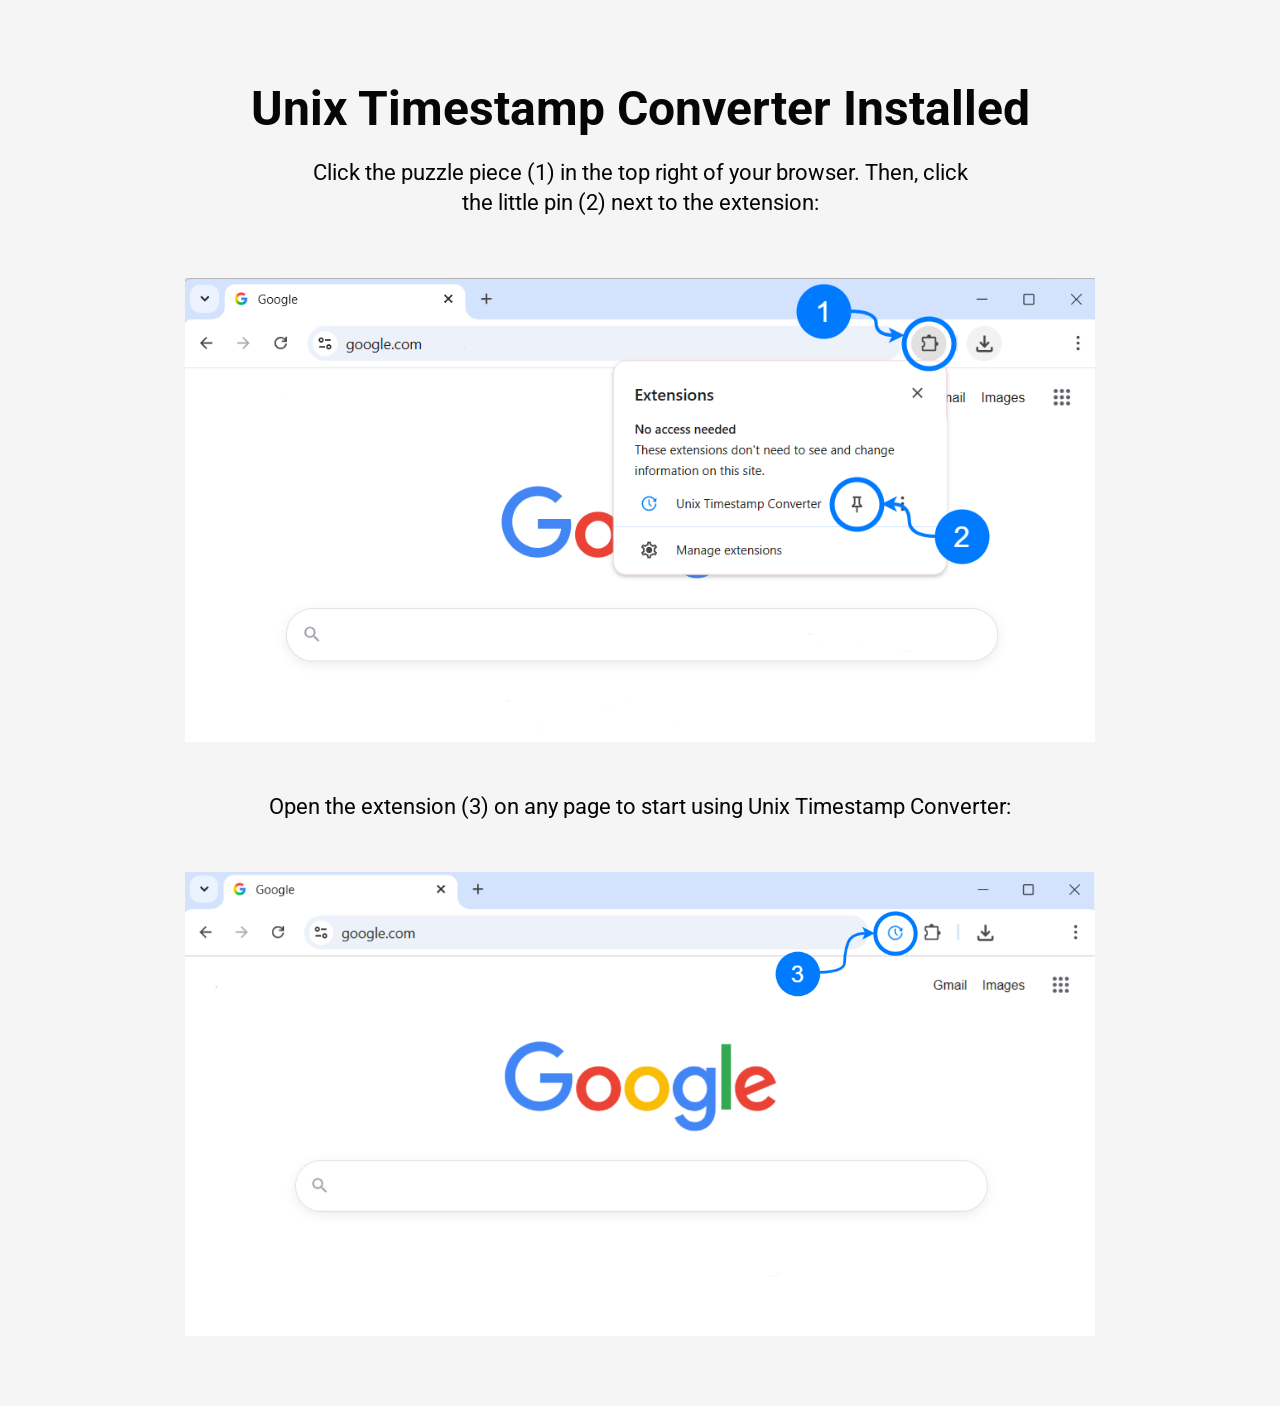
==== commit ecddf90b: "add second img" ====
--- a/index.html
+++ b/index.html
@@ -42,7 +42,7 @@
 .component-image{width:100%;position:relative;overflow:hidden;display:block;z-index:1;padding-bottom:0!important}.component-image:not(.thumb-item){border-radius:var(--radius,0)}.component-image.empty .component-image__image{background:currentColor;opacity:.15}.component-image.round{--radius:50%!important}.component-image[data-action-target]{cursor:pointer}.component-image [data-action]{position:absolute;inset:0;z-index:3}.is-pointer .component-image[data-effect=zoom] .component-image__image{transition:transform .5s ease;left:-1px;right:-1px;bottom:-1px;top:-1px}.is-pointer .component-image[data-effect=zoom]:hover{will-change:transform}.is-pointer .component-image[data-effect=zoom]:hover .component-image__image{transform:scale(1.06);transition:transform 1.35s cubic-bezier(.45,.16,0,.57)}.component-image__image{overflow:hidden}.component-image__img{display:block;position:relative;object-fit:contain;opacity:1;visibility:visible;z-index:0;-webkit-user-select:none;-moz-user-select:none;user-select:none;-webkit-user-drag:none;text-indent:-9999px;min-width:100%;max-width:100%;max-height:100%;aspect-ratio:var(--ratio)}.component-image__img:not([src]){content:url([data-uri])}.component-image__bg{image-rendering:var(--imageRendering,auto);width:100%;min-height:100%;padding-bottom:var(--proportion,var(--imageProportion,100%));background-repeat:no-repeat;background-position:var(--imagePositionX,50%) var(--imagePositionY,50%);background-size:cover;opacity:1;visibility:visible;z-index:0}.component-image__bg--contain{background-size:contain}.component-image__bg--repeat{background-size:auto;background-repeat:repeat}.component-slider .component-image__bg--contain{--imagePositionX:50%!important;--imagePositionY:50%!important}
 
 .component-image__scroll{position:absolute;z-index:2;text-align:left;top:0;left:0;width:100%;height:100%;opacity:0;overflow-x:hidden;overflow-y:auto;transition:opacity .35s ease .15s;--titleSize:1.375rem;--descSize:0.875rem}.component-image__scroll[data-size=large]{--titleSize:1.875rem;--descSize:1rem}.component-image__scroll[data-size=small]{--titleSize:1.125rem}.component-image__scroll[data-size=xsmall]{--titleSize:0.9375rem;--descSize:0.8125rem}.component-image__content{position:relative;width:100%;min-height:100%;display:flex;flex-flow:column;padding:min(5%,30px)}body.adaptive-mobile .component-image__content{padding:10px}.component-image__content[data-position=auto]{--textAlign:auto}.component-image__content[data-position*=top]{justify-content:flex-start}.component-image__content[data-position*=bottom]{justify-content:flex-end}.component-image__content[data-position*=left]{align-items:flex-start;--textAlign:left}.component-image__content[data-position*=right]{align-items:flex-end;--textAlign:right}.component-image__content[data-position^=center]{justify-content:center}.component-image__content[data-position$=center]{align-items:center;--textAlign:center}.component-image__overlay{z-index:0;position:absolute;top:0;left:0;width:100%;height:100%;pointer-events:none}.component-image__title{font-size:var(--fontSizeTitle,var(--titleSize));line-height:var(--lineHeightTitle,1.15);font-weight:var(--fontWeightTitle,700);text-align:var(--textAlignTitle,var(--textAlign,center));letter-spacing:var(--letterSpacingTitle,0);font-style:var(--fontStyleTitle,normal);-webkit-text-decoration:var(--textDecorationTitle,auto);text-decoration:var(--textDecorationTitle,auto);transform:translateY(4px);transition:transform .3s ease .15s}.component-image__desc,.component-image__title{z-index:1;word-break:normal;word-wrap:normal;overflow-wrap:normal}.component-image__desc{font-size:var(--fontSizeDesc,var(--descSize));line-height:var(--lineHeightDesc,1.3);font-weight:var(--fontWeightDesc,700);text-align:var(--textAlignDesc,var(--textAlign,center));letter-spacing:var(--letterSpacingDesc,0);font-style:var(--fontStyleDesc,normal);-webkit-text-decoration:var(--textDecorationDesc,auto);text-decoration:var(--textDecorationDesc,auto);display:block;transform:translateY(7px);transition:transform .35s ease .15s}.component-image__title~.component-image__desc{margin-top:.4em}.component-image.hover .component-image__scroll,.component-image__scroll[data-type=static]{opacity:1;transition-delay:0s}.component-image.hover .component-image__scroll :is(.component-image__title,.component-image__desc),.component-image__scroll[data-type=static] :is(.component-image__title,.component-image__desc){transform:translateZ(0);transition-delay:0s}
-</style><link id="entities.css" href="./index_files/58b5.css" media="all" rel="stylesheet" type="text/css"><link id="page_host_1975411" href="./index_files/1975411_1123447.css" media="all" rel="stylesheet" type="text/css"><meta name="theme-color" content="#FFF"><style> body { --pageBackground: #FFF; }  </style>  <style id="filled-text"></style></head> <body class="is-view adaptive-desktop animation--slide_up is-desktop is-pointer is-chrome DOMContentLoaded" data-contrast="dark">        <main class="container-list "> <section class="b_block block-305395150 was-view" data-is="block" data-id="305395150" data-b-id="BUNDLE" data-page-id="1975411" data-contrast="dark" tabindex="-1"> <div class="component-bg " aria-hidden="true" data-component="background" data-type="color" data-has-placeholder="true" data-lazy="true"> <div class="layer overlay"></div> </div> <div class="main-area"> <div class="main-area_spacer main-area_spacer--top"></div> <div class="container container-section-title layout-type-section-title zone-502465914  normal-width am-normal-width content-zone content-zone--vertical  no-gap" data-is="zone" data-id="502465914" data-e-id="zone" data-multivar=""> <div class="elements-list elements-list--static lightbox-container elements-list--only elements-list--allowFill" data-direction="column" data-elements-scope="zone" data-element-align="center" data-element-justify="center"> <div class="element-item is-first-child element-item--static" style="--zIndex: 1;" data-element-justify="center" data-is="element" data-id="179999543" data-e-id="text01"> <div class="element-content element-179999543  element-content--static"> <div class="element-text text-style-title  "> Unix Timestamp Converter Installed<br> </div> </div> </div> <div class="element-item is-last-child element-item--static" style="--zIndex: 0;" data-element-justify="center" data-is="element" data-id="233714326" data-e-id="text01"> <div class="element-content element-233714326  element-content--static"> <div class="element-text text-style-subtitle  ">  Click the puzzle piece (1) in&nbsp;the top right of&nbsp;your browser. Then, click the little pin (2) next to&nbsp;the extension:<br> </div> </div> </div> </div> </div> <div class="layout-type-column gap-normal gap-am-normal  normal-width am-normal-width grid-zone container lightbox-container zone-628954979  " data-is="zone" data-id="628954979" data-e-id="zone_grid"> <div class="zone-905279740  content-zone content-zone--vertical  no-gap" data-is="zone" data-id="905279740" data-e-id="zone" data-multivar=""> <div class="elements-list elements-list--static lightbox-container elements-list--only elements-list--allowFill" data-direction="column" data-elements-scope="zone" data-element-align="start" data-element-justify="center"> <div class="element-item is-first-child element-item--static" style="--zIndex: 2;" data-element-justify="center" data-is="element" data-id="966851142" data-e-id="media01"> <div class="element-content element-966851142  element-content--static"> <figure class="component-image js-hover" data-component="image" data-img-scale="cover" data-img-type="background" data-img-id="40467058" data-img-ext="png" data-img-proportion="71.7527764365041" data-img-x="50%" data-img-y="0%" data-img-lazy="" data-img-autoload="" data-img-transparent="" style="--imagePositionX: 50%; --imagePositionY: 0%"> <div class="component-image__image component-image__bg component-image__bg--cover" role="img" aria-label="" data-original="src/img1.png" style="background-image: url(&quot;src/img1.png&quot;);"></div> <noscript><img alt="" src="src/img1.png" itemprop="image" /></noscript> </figure> </div> </div> <div class="element-item element-item--static" style="--zIndex: 1;" data-element-justify="center" data-is="element" data-id="754924768" data-e-id="text01"> <div class="element-content element-754924768  element-content--static"> <div class="element-text text-style-subtitle  ">  Open the extension (3) on&nbsp;any page to start using Unix Timestamp Converter:<br> </div> </div> </div> <div class="element-item is-last-child element-item--static" style="--zIndex: 0;" data-element-justify="center" data-is="element" data-id="631195822" data-e-id="media01"> <div class="element-content element-631195822  element-content--static"> <figure class="component-image js-hover" data-component="image" data-img-scale="cover" data-img-type="background" data-img-id="40467060" data-img-ext="png" data-img-proportion="71.82213629772836" data-img-x="50%" data-img-y="0%" data-img-lazy="" data-img-autoload="" data-img-transparent="" style="--imagePositionX: 50%; --imagePositionY: 0%"> <div class="component-image__image component-image__bg component-image__bg--cover" role="img" aria-label="" data-original="src/img1.png" style="background-image: url(&quot;src/img1.png&quot;);"></div> <noscript><img alt="" src="src/img1.png" itemprop="image" /></noscript> </figure> </div> </div> </div> </div> </div> <div class="main-area_spacer main-area_spacer--bottom"></div> </div> </section> </main> <aside class="modal-list"> </aside> <div class="widget-list"> </div>          <style id="font-setup">  @import url('https://fonts.googleapis.com/css2?display=swap&family=Roboto:ital,wght@0,100;0,200;0,300;0,400;0,500;0,600;0,700;0,800;0,900;1,100;1,200;1,300;1,400;1,500;1,600;1,700;1,800;1,900&family=Roboto:ital,wght@0,100;0,200;0,300;0,400;0,500;0,600;0,700;0,800;0,900;1,100;1,200;1,300;1,400;1,500;1,600;1,700;1,800;1,900&family=Roboto:ital,wght@0,100;0,200;0,300;0,400;0,500;0,600;0,700;0,800;0,900;1,100;1,200;1,300;1,400;1,500;1,600;1,700;1,800;1,900&family=Roboto:ital,wght@0,100;0,200;0,300;0,400;0,500;0,600;0,700;0,800;0,900;1,100;1,200;1,300;1,400;1,500;1,600;1,700;1,800;1,900&family=Roboto:ital,wght@0,100;0,200;0,300;0,400;0,500;0,600;0,700;0,800;0,900;1,100;1,200;1,300;1,400;1,500;1,600;1,700;1,800;1,900&family=Roboto:ital,wght@0,100;0,200;0,300;0,400;0,500;0,600;0,700;0,800;0,900;1,100;1,200;1,300;1,400;1,500;1,600;1,700;1,800;1,900&family=Roboto:ital,wght@0,100;0,200;0,300;0,400;0,500;0,600;0,700;0,800;0,900;1,100;1,200;1,300;1,400;1,500;1,600;1,700;1,800;1,900&family=Playfair+Display:ital,wght@0,100;0,200;0,300;0,400;0,500;0,600;0,700;0,800;0,900;1,100;1,200;1,300;1,400;1,500;1,600;1,700;1,800;1,900');   body {
+</style><link id="entities.css" href="./index_files/58b5.css" media="all" rel="stylesheet" type="text/css"><link id="page_host_1975411" href="./index_files/1975411_1123447.css" media="all" rel="stylesheet" type="text/css"><meta name="theme-color" content="#FFF"><style> body { --pageBackground: #FFF; }  </style>  <style id="filled-text"></style></head> <body class="is-view adaptive-desktop animation--slide_up is-desktop is-pointer is-chrome DOMContentLoaded" data-contrast="dark">        <main class="container-list "> <section class="b_block block-305395150 was-view" data-is="block" data-id="305395150" data-b-id="BUNDLE" data-page-id="1975411" data-contrast="dark" tabindex="-1"> <div class="component-bg " aria-hidden="true" data-component="background" data-type="color" data-has-placeholder="true" data-lazy="true"> <div class="layer overlay"></div> </div> <div class="main-area"> <div class="main-area_spacer main-area_spacer--top"></div> <div class="container container-section-title layout-type-section-title zone-502465914  normal-width am-normal-width content-zone content-zone--vertical  no-gap" data-is="zone" data-id="502465914" data-e-id="zone" data-multivar=""> <div class="elements-list elements-list--static lightbox-container elements-list--only elements-list--allowFill" data-direction="column" data-elements-scope="zone" data-element-align="center" data-element-justify="center"> <div class="element-item is-first-child element-item--static" style="--zIndex: 1;" data-element-justify="center" data-is="element" data-id="179999543" data-e-id="text01"> <div class="element-content element-179999543  element-content--static"> <div class="element-text text-style-title  "> Unix Timestamp Converter Installed<br> </div> </div> </div> <div class="element-item is-last-child element-item--static" style="--zIndex: 0;" data-element-justify="center" data-is="element" data-id="233714326" data-e-id="text01"> <div class="element-content element-233714326  element-content--static"> <div class="element-text text-style-subtitle  ">  Click the puzzle piece (1) in&nbsp;the top right of&nbsp;your browser. Then, click the little pin (2) next to&nbsp;the extension:<br> </div> </div> </div> </div> </div> <div class="layout-type-column gap-normal gap-am-normal  normal-width am-normal-width grid-zone container lightbox-container zone-628954979  " data-is="zone" data-id="628954979" data-e-id="zone_grid"> <div class="zone-905279740  content-zone content-zone--vertical  no-gap" data-is="zone" data-id="905279740" data-e-id="zone" data-multivar=""> <div class="elements-list elements-list--static lightbox-container elements-list--only elements-list--allowFill" data-direction="column" data-elements-scope="zone" data-element-align="start" data-element-justify="center"> <div class="element-item is-first-child element-item--static" style="--zIndex: 2;" data-element-justify="center" data-is="element" data-id="966851142" data-e-id="media01"> <div class="element-content element-966851142  element-content--static"> <figure class="component-image js-hover" data-component="image" data-img-scale="cover" data-img-type="background" data-img-id="40467058" data-img-ext="png" data-img-proportion="71.7527764365041" data-img-x="50%" data-img-y="0%" data-img-lazy="" data-img-autoload="" data-img-transparent="" style="--imagePositionX: 50%; --imagePositionY: 0%"> <div class="component-image__image component-image__bg component-image__bg--cover" role="img" aria-label="" data-original="src/img1.png" style="background-image: url(&quot;src/img1.png&quot;);"></div> <noscript><img alt="" src="src/img1.png" itemprop="image" /></noscript> </figure> </div> </div> <div class="element-item element-item--static" style="--zIndex: 1;" data-element-justify="center" data-is="element" data-id="754924768" data-e-id="text01"> <div class="element-content element-754924768  element-content--static"> <div class="element-text text-style-subtitle  ">  Open the extension (3) on&nbsp;any page to start using Unix Timestamp Converter:<br> </div> </div> </div> <div class="element-item is-last-child element-item--static" style="--zIndex: 0;" data-element-justify="center" data-is="element" data-id="631195822" data-e-id="media01"> <div class="element-content element-631195822  element-content--static"> <figure class="component-image js-hover" data-component="image" data-img-scale="cover" data-img-type="background" data-img-id="40467060" data-img-ext="png" data-img-proportion="71.82213629772836" data-img-x="50%" data-img-y="0%" data-img-lazy="" data-img-autoload="" data-img-transparent="" style="--imagePositionX: 50%; --imagePositionY: 0%"> <div class="component-image__image component-image__bg component-image__bg--cover" role="img" aria-label="" data-original="src/img2.png" style="background-image: url(&quot;src/img2.png&quot;);"></div> <noscript><img alt="" src="src/img2.png" itemprop="image" /></noscript> </figure> </div> </div> </div> </div> </div> <div class="main-area_spacer main-area_spacer--bottom"></div> </div> </section> </main> <aside class="modal-list"> </aside> <div class="widget-list"> </div>          <style id="font-setup">  @import url('https://fonts.googleapis.com/css2?display=swap&family=Roboto:ital,wght@0,100;0,200;0,300;0,400;0,500;0,600;0,700;0,800;0,900;1,100;1,200;1,300;1,400;1,500;1,600;1,700;1,800;1,900&family=Roboto:ital,wght@0,100;0,200;0,300;0,400;0,500;0,600;0,700;0,800;0,900;1,100;1,200;1,300;1,400;1,500;1,600;1,700;1,800;1,900&family=Roboto:ital,wght@0,100;0,200;0,300;0,400;0,500;0,600;0,700;0,800;0,900;1,100;1,200;1,300;1,400;1,500;1,600;1,700;1,800;1,900&family=Roboto:ital,wght@0,100;0,200;0,300;0,400;0,500;0,600;0,700;0,800;0,900;1,100;1,200;1,300;1,400;1,500;1,600;1,700;1,800;1,900&family=Roboto:ital,wght@0,100;0,200;0,300;0,400;0,500;0,600;0,700;0,800;0,900;1,100;1,200;1,300;1,400;1,500;1,600;1,700;1,800;1,900&family=Roboto:ital,wght@0,100;0,200;0,300;0,400;0,500;0,600;0,700;0,800;0,900;1,100;1,200;1,300;1,400;1,500;1,600;1,700;1,800;1,900&family=Roboto:ital,wght@0,100;0,200;0,300;0,400;0,500;0,600;0,700;0,800;0,900;1,100;1,200;1,300;1,400;1,500;1,600;1,700;1,800;1,900&family=Playfair+Display:ital,wght@0,100;0,200;0,300;0,400;0,500;0,600;0,700;0,800;0,900;1,100;1,200;1,300;1,400;1,500;1,600;1,700;1,800;1,900');   body {
 font-family: Roboto,Helvetica,Arial,sans-serif; font-size: 16px; font-weight: 400; line-height: 1.5; letter-spacing: 0px
 }
 .text-style-h1 {
